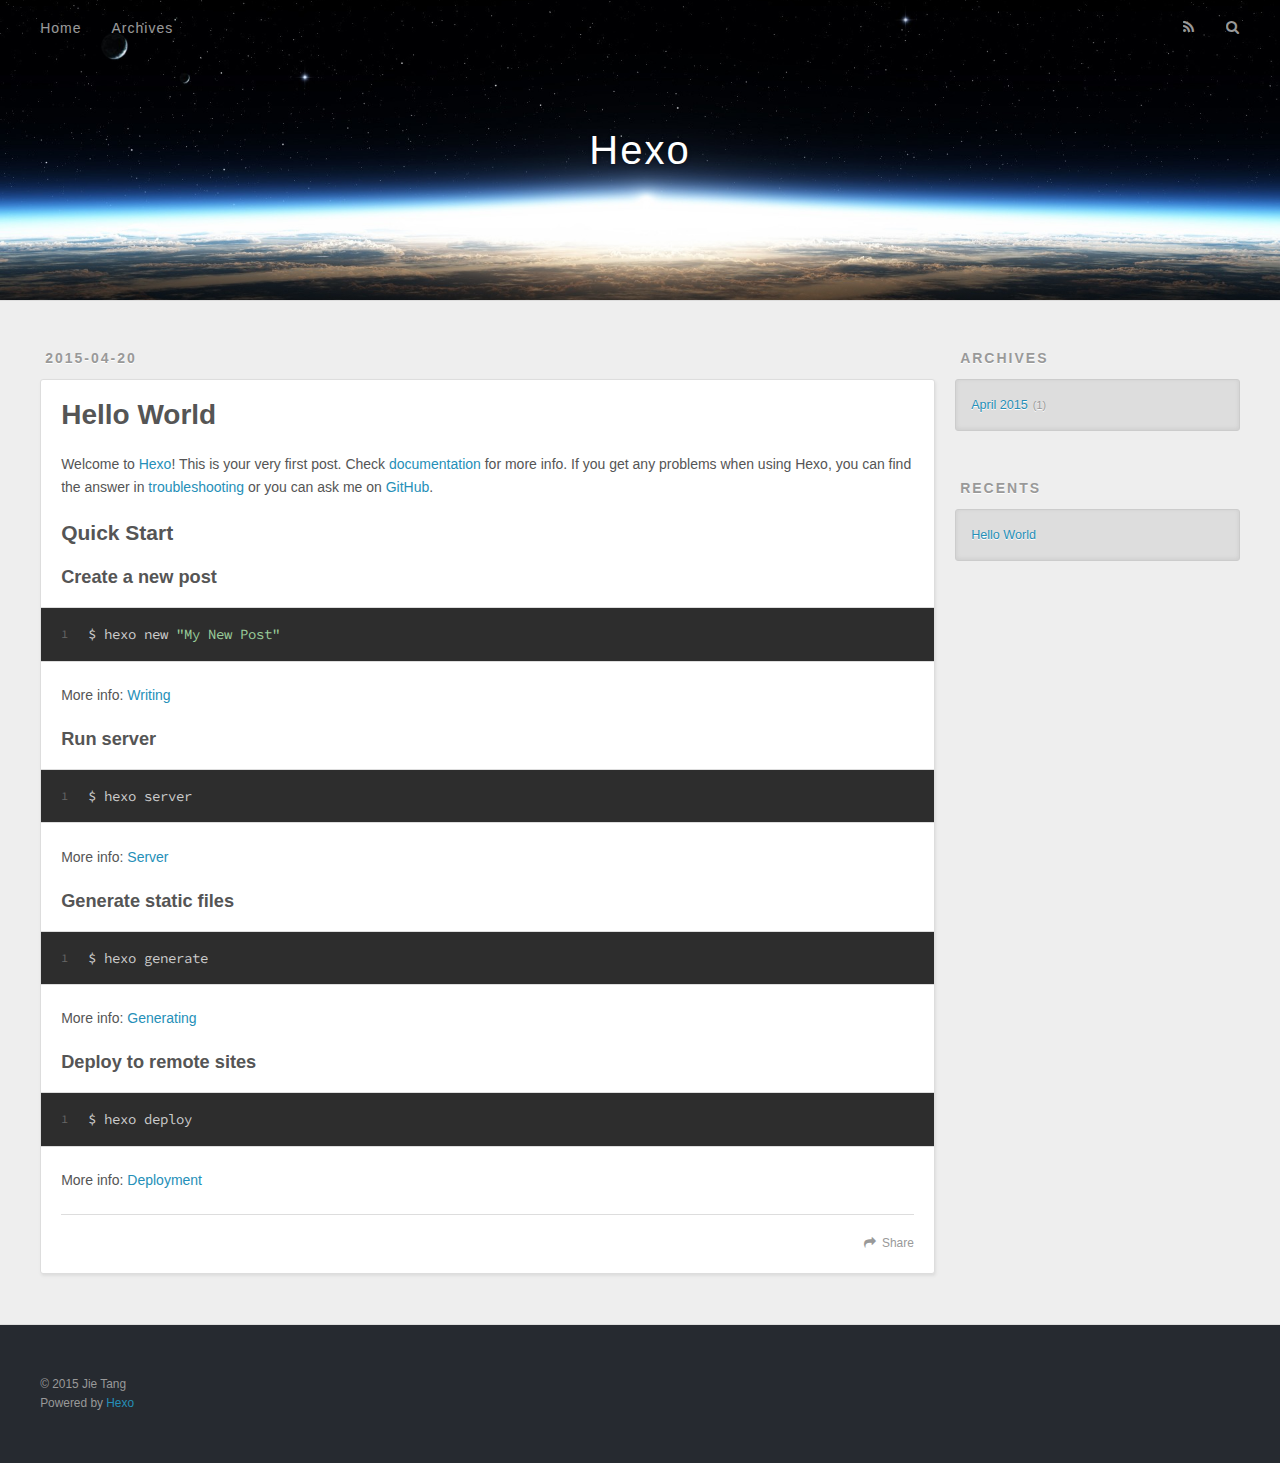
==== index.html @ 2f07a01a "Site updated: 2015-04-21 22:33:11" ====
<!DOCTYPE html>
<html>
<head>
  <meta charset="utf-8">
  
  <title>Hexo</title>
  <meta name="viewport" content="width=device-width, initial-scale=1, maximum-scale=1">
  <meta name="description">
<meta property="og:type" content="website">
<meta property="og:title" content="Hexo">
<meta property="og:url" content="http://jietang.me/index.html">
<meta property="og:site_name" content="Hexo">
<meta property="og:description">
<meta name="twitter:card" content="summary">
<meta name="twitter:title" content="Hexo">
<meta name="twitter:description">
  
    <link rel="alternative" href="/atom.xml" title="Hexo" type="application/atom+xml">
  
  
    <link rel="icon" href="/favicon.png">
  
  <link href="//fonts.googleapis.com/css?family=Source+Code+Pro" rel="stylesheet" type="text/css">
  <link rel="stylesheet" href="/css/style.css" type="text/css">
  

</head>
<body>
  <div id="container">
    <div id="wrap">
      <header id="header">
  <div id="banner"></div>
  <div id="header-outer" class="outer">
    <div id="header-title" class="inner">
      <h1 id="logo-wrap">
        <a href="/" id="logo">Hexo</a>
      </h1>
      
    </div>
    <div id="header-inner" class="inner">
      <nav id="main-nav">
        <a id="main-nav-toggle" class="nav-icon"></a>
        
          <a class="main-nav-link" href="/">Home</a>
        
          <a class="main-nav-link" href="/archives">Archives</a>
        
      </nav>
      <nav id="sub-nav">
        
          <a id="nav-rss-link" class="nav-icon" href="/atom.xml" title="RSS Feed"></a>
        
        <a id="nav-search-btn" class="nav-icon" title="Search"></a>
      </nav>
      <div id="search-form-wrap">
        <form action="//google.com/search" method="get" accept-charset="UTF-8" class="search-form"><input type="search" name="q" results="0" class="search-form-input" placeholder="Search"><button type="submit" class="search-form-submit">&#xF002;</button><input type="hidden" name="q" value="site:http://jietang.me"></form>
      </div>
    </div>
  </div>
</header>
      <div class="outer">
        <section id="main">
  
    <article id="post-hello-world" class="article article-type-post" itemscope itemprop="blogPost">
  <div class="article-meta">
    <a href="/2015/04/20/hello-world/" class="article-date">
  <time datetime="2015-04-20T21:46:20.000Z" itemprop="datePublished">2015-04-20</time>
</a>
    
  </div>
  <div class="article-inner">
    
    
      <header class="article-header">
        
  
    <h1 itemprop="name">
      <a class="article-title" href="/2015/04/20/hello-world/">Hello World</a>
    </h1>
  

      </header>
    
    <div class="article-entry" itemprop="articleBody">
      
        <p>Welcome to <a href="http://hexo.io/" target="_blank" rel="external">Hexo</a>! This is your very first post. Check <a href="http://hexo.io/docs/" target="_blank" rel="external">documentation</a> for more info. If you get any problems when using Hexo, you can find the answer in <a href="http://hexo.io/docs/troubleshooting.html" target="_blank" rel="external">troubleshooting</a> or you can ask me on <a href="https://github.com/hexojs/hexo/issues" target="_blank" rel="external">GitHub</a>.</p>
<h2 id="Quick_Start">Quick Start</h2><h3 id="Create_a_new_post">Create a new post</h3><figure class="highlight bash"><table><tr><td class="gutter"><pre><span class="line">1</span><br></pre></td><td class="code"><pre><span class="line">$ hexo new <span class="string">"My New Post"</span></span><br></pre></td></tr></table></figure>
<p>More info: <a href="http://hexo.io/docs/writing.html" target="_blank" rel="external">Writing</a></p>
<h3 id="Run_server">Run server</h3><figure class="highlight bash"><table><tr><td class="gutter"><pre><span class="line">1</span><br></pre></td><td class="code"><pre><span class="line">$ hexo server</span><br></pre></td></tr></table></figure>
<p>More info: <a href="http://hexo.io/docs/server.html" target="_blank" rel="external">Server</a></p>
<h3 id="Generate_static_files">Generate static files</h3><figure class="highlight bash"><table><tr><td class="gutter"><pre><span class="line">1</span><br></pre></td><td class="code"><pre><span class="line">$ hexo generate</span><br></pre></td></tr></table></figure>
<p>More info: <a href="http://hexo.io/docs/generating.html" target="_blank" rel="external">Generating</a></p>
<h3 id="Deploy_to_remote_sites">Deploy to remote sites</h3><figure class="highlight bash"><table><tr><td class="gutter"><pre><span class="line">1</span><br></pre></td><td class="code"><pre><span class="line">$ hexo deploy</span><br></pre></td></tr></table></figure>
<p>More info: <a href="http://hexo.io/docs/deployment.html" target="_blank" rel="external">Deployment</a></p>

      
    </div>
    <footer class="article-footer">
      <a data-url="http://jietang.me/2015/04/20/hello-world/" data-id="ci8s4evqt000093lxl97kfp1v" class="article-share-link">Share</a>
      
      
    </footer>
  </div>
  
</article>


  
  
</section>
        
          <aside id="sidebar">
  
    
  
    
  
    
  
    
  <div class="widget-wrap">
    <h3 class="widget-title">Archives</h3>
    <div class="widget">
      <ul class="archive-list"><li class="archive-list-item"><a class="archive-list-link" href="/archives/2015/04/">April 2015</a><span class="archive-list-count">1</span></li></ul>
    </div>
  </div>

  
    
  <div class="widget-wrap">
    <h3 class="widget-title">Recents</h3>
    <div class="widget">
      <ul>
        
          <li>
            <a href="/2015/04/20/hello-world/">Hello World</a>
          </li>
        
      </ul>
    </div>
  </div>

  
</aside>
        
      </div>
      <footer id="footer">
  
  <div class="outer">
    <div id="footer-info" class="inner">
      &copy; 2015 Jie Tang<br>
      Powered by <a href="http://hexo.io/" target="_blank">Hexo</a>
    </div>
  </div>
</footer>
    </div>
    <nav id="mobile-nav">
  
    <a href="/" class="mobile-nav-link">Home</a>
  
    <a href="/archives" class="mobile-nav-link">Archives</a>
  
</nav>
    

<script src="//ajax.googleapis.com/ajax/libs/jquery/2.0.3/jquery.min.js"></script>


  <link rel="stylesheet" href="/fancybox/jquery.fancybox.css" type="text/css">
  <script src="/fancybox/jquery.fancybox.pack.js" type="text/javascript"></script>


<script src="/js/script.js" type="text/javascript"></script>

  </div>
</body>
</html>
---- css/style.css ----
body {
  width: 100%;
}
body:before,
body:after {
  content: "";
  display: table;
}
body:after {
  clear: both;
}
html,
body,
div,
span,
applet,
object,
iframe,
h1,
h2,
h3,
h4,
h5,
h6,
p,
blockquote,
pre,
a,
abbr,
acronym,
address,
big,
cite,
code,
del,
dfn,
em,
img,
ins,
kbd,
q,
s,
samp,
small,
strike,
strong,
sub,
sup,
tt,
var,
dl,
dt,
dd,
ol,
ul,
li,
fieldset,
form,
label,
legend,
table,
caption,
tbody,
tfoot,
thead,
tr,
th,
td {
  margin: 0;
  padding: 0;
  border: 0;
  outline: 0;
  font-weight: inherit;
  font-style: inherit;
  font-family: inherit;
  font-size: 100%;
  vertical-align: baseline;
}
body {
  line-height: 1;
  color: #000;
  background: #fff;
}
ol,
ul {
  list-style: none;
}
table {
  border-collapse: separate;
  border-spacing: 0;
  vertical-align: middle;
}
caption,
th,
td {
  text-align: left;
  font-weight: normal;
  vertical-align: middle;
}
a img {
  border: none;
}
input,
button {
  margin: 0;
  padding: 0;
}
input::-moz-focus-inner,
button::-moz-focus-inner {
  border: 0;
  padding: 0;
}
@font-face {
  font-family: FontAwesome;
  font-style: normal;
  font-weight: normal;
  src: url("fonts/fontawesome-webfont.eot?v=#4.0.3");
  src: url("fonts/fontawesome-webfont.eot?#iefix&v=#4.0.3") format("embedded-opentype"), url("fonts/fontawesome-webfont.woff?v=#4.0.3") format("woff"), url("fonts/fontawesome-webfont.ttf?v=#4.0.3") format("truetype"), url("fonts/fontawesome-webfont.svg#fontawesomeregular?v=#4.0.3") format("svg");
}
html,
body,
#container {
  height: 100%;
}
body {
  background: #eee;
  font: 14px "Helvetica Neue", Helvetica, Arial, sans-serif;
  -webkit-text-size-adjust: 100%;
}
.outer {
  max-width: 1220px;
  margin: 0 auto;
  padding: 0 20px;
}
.outer:before,
.outer:after {
  content: "";
  display: table;
}
.outer:after {
  clear: both;
}
.inner {
  display: inline;
  float: left;
  width: 98.3333333333333%;
  margin: 0 0.8333333333333%;
}
.left,
.alignleft {
  float: left;
}
.right,
.alignright {
  float: right;
}
.clear {
  clear: both;
}
#container {
  position: relative;
}
.mobile-nav-on {
  overflow: hidden;
}
#wrap {
  height: 100%;
  width: 100%;
  position: absolute;
  top: 0;
  left: 0;
  -webkit-transition: 0.2s ease-out;
  -moz-transition: 0.2s ease-out;
  -ms-transition: 0.2s ease-out;
  transition: 0.2s ease-out;
  z-index: 1;
  background: #eee;
}
.mobile-nav-on #wrap {
  left: 280px;
}
@media screen and (min-width: 768px) {
  #main {
    display: inline;
    float: left;
    width: 73.3333333333333%;
    margin: 0 0.8333333333333%;
  }
}
.article-date,
.article-category-link,
.archive-year,
.widget-title {
  text-decoration: none;
  text-transform: uppercase;
  letter-spacing: 2px;
  color: #999;
  margin-bottom: 1em;
  margin-left: 5px;
  line-height: 1em;
  text-shadow: 0 1px #fff;
  font-weight: bold;
}
.article-inner,
.archive-article-inner {
  background: #fff;
  -webkit-box-shadow: 1px 2px 3px #ddd;
  box-shadow: 1px 2px 3px #ddd;
  border: 1px solid #ddd;
  -webkit-border-radius: 3px;
  border-radius: 3px;
}
.article-entry h1,
.widget h1 {
  font-size: 2em;
}
.article-entry h2,
.widget h2 {
  font-size: 1.5em;
}
.article-entry h3,
.widget h3 {
  font-size: 1.3em;
}
.article-entry h4,
.widget h4 {
  font-size: 1.2em;
}
.article-entry h5,
.widget h5 {
  font-size: 1em;
}
.article-entry h6,
.widget h6 {
  font-size: 1em;
  color: #999;
}
.article-entry hr,
.widget hr {
  border: 1px dashed #ddd;
}
.article-entry strong,
.widget strong {
  font-weight: bold;
}
.article-entry em,
.widget em,
.article-entry cite,
.widget cite {
  font-style: italic;
}
.article-entry sup,
.widget sup,
.article-entry sub,
.widget sub {
  font-size: 0.75em;
  line-height: 0;
  position: relative;
  vertical-align: baseline;
}
.article-entry sup,
.widget sup {
  top: -0.5em;
}
.article-entry sub,
.widget sub {
  bottom: -0.2em;
}
.article-entry small,
.widget small {
  font-size: 0.85em;
}
.article-entry acronym,
.widget acronym,
.article-entry abbr,
.widget abbr {
  border-bottom: 1px dotted;
}
.article-entry ul,
.widget ul,
.article-entry ol,
.widget ol,
.article-entry dl,
.widget dl {
  margin: 0 20px;
  line-height: 1.6em;
}
.article-entry ul ul,
.widget ul ul,
.article-entry ol ul,
.widget ol ul,
.article-entry ul ol,
.widget ul ol,
.article-entry ol ol,
.widget ol ol {
  margin-top: 0;
  margin-bottom: 0;
}
.article-entry ul,
.widget ul {
  list-style: disc;
}
.article-entry ol,
.widget ol {
  list-style: decimal;
}
.article-entry dt,
.widget dt {
  font-weight: bold;
}
#header {
  height: 300px;
  position: relative;
  border-bottom: 1px solid #ddd;
}
#header:before,
#header:after {
  content: "";
  position: absolute;
  left: 0;
  right: 0;
  height: 40px;
}
#header:before {
  top: 0;
  background: -webkit-linear-gradient(rgba(0,0,0,0.2), transparent);
  background: -moz-linear-gradient(rgba(0,0,0,0.2), transparent);
  background: -ms-linear-gradient(rgba(0,0,0,0.2), transparent);
  background: linear-gradient(rgba(0,0,0,0.2), transparent);
}
#header:after {
  bottom: 0;
  background: -webkit-linear-gradient(transparent, rgba(0,0,0,0.2));
  background: -moz-linear-gradient(transparent, rgba(0,0,0,0.2));
  background: -ms-linear-gradient(transparent, rgba(0,0,0,0.2));
  background: linear-gradient(transparent, rgba(0,0,0,0.2));
}
#header-outer {
  height: 100%;
  position: relative;
}
#header-inner {
  position: relative;
  overflow: hidden;
}
#banner {
  position: absolute;
  top: 0;
  left: 0;
  width: 100%;
  height: 100%;
  background: url("images/banner.jpg") center #000;
  -webkit-background-size: cover;
  -moz-background-size: cover;
  background-size: cover;
  z-index: -1;
}
#header-title {
  text-align: center;
  height: 40px;
  position: absolute;
  top: 50%;
  left: 0;
  margin-top: -20px;
}
#logo,
#subtitle {
  text-decoration: none;
  color: #fff;
  font-weight: 300;
  text-shadow: 0 1px 4px rgba(0,0,0,0.3);
}
#logo {
  font-size: 40px;
  line-height: 40px;
  letter-spacing: 2px;
}
#subtitle {
  font-size: 16px;
  line-height: 16px;
  letter-spacing: 1px;
}
#subtitle-wrap {
  margin-top: 16px;
}
#main-nav {
  float: left;
  margin-left: -15px;
}
.nav-icon,
.main-nav-link {
  float: left;
  color: #fff;
  opacity: 0.6;
  text-decoration: none;
  text-shadow: 0 1px rgba(0,0,0,0.2);
  -webkit-transition: opacity 0.2s;
  -moz-transition: opacity 0.2s;
  -ms-transition: opacity 0.2s;
  transition: opacity 0.2s;
  display: block;
  padding: 20px 15px;
}
.nav-icon:hover,
.main-nav-link:hover {
  opacity: 1;
}
.nav-icon {
  font-family: FontAwesome;
  text-align: center;
  font-size: 14px;
  width: 14px;
  height: 14px;
  padding: 20px 15px;
  position: relative;
  cursor: pointer;
}
.main-nav-link {
  font-weight: 300;
  letter-spacing: 1px;
}
@media screen and (max-width: 479px) {
  .main-nav-link {
    display: none;
  }
}
#main-nav-toggle {
  display: none;
}
#main-nav-toggle:before {
  content: "\f0c9";
}
@media screen and (max-width: 479px) {
  #main-nav-toggle {
    display: block;
  }
}
#sub-nav {
  float: right;
  margin-right: -15px;
}
#nav-rss-link:before {
  content: "\f09e";
}
#nav-search-btn:before {
  content: "\f002";
}
#search-form-wrap {
  position: absolute;
  top: 15px;
  width: 150px;
  height: 30px;
  right: -150px;
  opacity: 0;
  -webkit-transition: 0.2s ease-out;
  -moz-transition: 0.2s ease-out;
  -ms-transition: 0.2s ease-out;
  transition: 0.2s ease-out;
}
#search-form-wrap.on {
  opacity: 1;
  right: 0;
}
@media screen and (max-width: 479px) {
  #search-form-wrap {
    width: 100%;
    right: -100%;
  }
}
.search-form {
  position: absolute;
  top: 0;
  left: 0;
  right: 0;
  background: #fff;
  padding: 5px 15px;
  -webkit-border-radius: 15px;
  border-radius: 15px;
  -webkit-box-shadow: 0 0 10px rgba(0,0,0,0.3);
  box-shadow: 0 0 10px rgba(0,0,0,0.3);
}
.search-form-input {
  border: none;
  background: none;
  color: #555;
  width: 100%;
  font: 13px "Helvetica Neue", Helvetica, Arial, sans-serif;
  outline: none;
}
.search-form-input::-webkit-search-results-decoration,
.search-form-input::-webkit-search-cancel-button {
  -webkit-appearance: none;
}
.search-form-submit {
  position: absolute;
  top: 50%;
  right: 10px;
  margin-top: -7px;
  font: 13px FontAwesome;
  border: none;
  background: none;
  color: #bbb;
  cursor: pointer;
}
.search-form-submit:hover,
.search-form-submit:focus {
  color: #777;
}
.article {
  margin: 50px 0;
}
.article-inner {
  overflow: hidden;
}
.article-meta:before,
.article-meta:after {
  content: "";
  display: table;
}
.article-meta:after {
  clear: both;
}
.article-date {
  float: left;
}
.article-category {
  float: left;
  line-height: 1em;
  color: #ccc;
  text-shadow: 0 1px #fff;
  margin-left: 8px;
}
.article-category:before {
  content: "\2022";
}
.article-category-link {
  margin: 0 12px 1em;
}
.article-header {
  padding: 20px 20px 0;
}
.article-title {
  text-decoration: none;
  font-size: 2em;
  font-weight: bold;
  color: #555;
  line-height: 1.1em;
  -webkit-transition: color 0.2s;
  -moz-transition: color 0.2s;
  -ms-transition: color 0.2s;
  transition: color 0.2s;
}
a.article-title:hover {
  color: #258fb8;
}
.article-entry {
  color: #555;
  padding: 0 20px;
}
.article-entry:before,
.article-entry:after {
  content: "";
  display: table;
}
.article-entry:after {
  clear: both;
}
.article-entry p,
.article-entry table {
  line-height: 1.6em;
  margin: 1.6em 0;
}
.article-entry h1,
.article-entry h2,
.article-entry h3,
.article-entry h4,
.article-entry h5,
.article-entry h6 {
  font-weight: bold;
}
.article-entry h1,
.article-entry h2,
.article-entry h3,
.article-entry h4,
.article-entry h5,
.article-entry h6 {
  line-height: 1.1em;
  margin: 1.1em 0;
}
.article-entry a {
  color: #258fb8;
  text-decoration: none;
}
.article-entry a:hover {
  text-decoration: underline;
}
.article-entry ul,
.article-entry ol,
.article-entry dl {
  margin-top: 1.6em;
  margin-bottom: 1.6em;
}
.article-entry img,
.article-entry video {
  max-width: 100%;
  height: auto;
  display: block;
  margin: auto;
}
.article-entry iframe {
  border: none;
}
.article-entry table {
  width: 100%;
  border-collapse: collapse;
  border-spacing: 0;
}
.article-entry th {
  font-weight: bold;
  border-bottom: 3px solid #ddd;
  padding-bottom: 0.5em;
}
.article-entry td {
  border-bottom: 1px solid #ddd;
  padding: 10px 0;
}
.article-entry blockquote {
  font-family: Georgia, "Times New Roman", serif;
  font-size: 1.4em;
  margin: 1.6em 20px;
  text-align: center;
}
.article-entry blockquote footer {
  font-size: 14px;
  margin: 1.6em 0;
  font-family: "Helvetica Neue", Helvetica, Arial, sans-serif;
}
.article-entry blockquote footer cite:before {
  content: "—";
  padding: 0 0.5em;
}
.article-entry .pullquote {
  text-align: left;
  width: 45%;
  margin: 0;
}
.article-entry .pullquote.left {
  margin-left: 0.5em;
  margin-right: 1em;
}
.article-entry .pullquote.right {
  margin-right: 0.5em;
  margin-left: 1em;
}
.article-entry .caption {
  color: #999;
  display: block;
  font-size: 0.9em;
  margin-top: 0.5em;
  position: relative;
  text-align: center;
}
.article-entry .video-container {
  position: relative;
  padding-top: 56.25%;
  height: 0;
  overflow: hidden;
}
.article-entry .video-container iframe,
.article-entry .video-container object,
.article-entry .video-container embed {
  position: absolute;
  top: 0;
  left: 0;
  width: 100%;
  height: 100%;
  margin-top: 0;
}
.article-more-link a {
  display: inline-block;
  line-height: 1em;
  padding: 6px 15px;
  -webkit-border-radius: 15px;
  border-radius: 15px;
  background: #eee;
  color: #999;
  text-shadow: 0 1px #fff;
  text-decoration: none;
}
.article-more-link a:hover {
  background: #258fb8;
  color: #fff;
  text-decoration: none;
  text-shadow: 0 1px #1e7293;
}
.article-footer {
  font-size: 0.85em;
  line-height: 1.6em;
  border-top: 1px solid #ddd;
  padding-top: 1.6em;
  margin: 0 20px 20px;
}
.article-footer:before,
.article-footer:after {
  content: "";
  display: table;
}
.article-footer:after {
  clear: both;
}
.article-footer a {
  color: #999;
  text-decoration: none;
}
.article-footer a:hover {
  color: #555;
}
.article-tag-list-item {
  float: left;
  margin-right: 10px;
}
.article-tag-list-link:before {
  content: "#";
}
.article-comment-link {
  float: right;
}
.article-comment-link:before {
  content: "\f075";
  font-family: FontAwesome;
  padding-right: 8px;
}
.article-share-link {
  cursor: pointer;
  float: right;
  margin-left: 20px;
}
.article-share-link:before {
  content: "\f064";
  font-family: FontAwesome;
  padding-right: 6px;
}
#article-nav {
  position: relative;
}
#article-nav:before,
#article-nav:after {
  content: "";
  display: table;
}
#article-nav:after {
  clear: both;
}
@media screen and (min-width: 768px) {
  #article-nav {
    margin: 50px 0;
  }
  #article-nav:before {
    width: 8px;
    height: 8px;
    position: absolute;
    top: 50%;
    left: 50%;
    margin-top: -4px;
    margin-left: -4px;
    content: "";
    -webkit-border-radius: 50%;
    border-radius: 50%;
    background: #ddd;
    -webkit-box-shadow: 0 1px 2px #fff;
    box-shadow: 0 1px 2px #fff;
  }
}
.article-nav-link-wrap {
  text-decoration: none;
  text-shadow: 0 1px #fff;
  color: #999;
  -webkit-box-sizing: border-box;
  -moz-box-sizing: border-box;
  box-sizing: border-box;
  margin-top: 50px;
  text-align: center;
  display: block;
}
.article-nav-link-wrap:hover {
  color: #555;
}
@media screen and (min-width: 768px) {
  .article-nav-link-wrap {
    width: 50%;
    margin-top: 0;
  }
}
@media screen and (min-width: 768px) {
  #article-nav-newer {
    float: left;
    text-align: right;
    padding-right: 20px;
  }
}
@media screen and (min-width: 768px) {
  #article-nav-older {
    float: right;
    text-align: left;
    padding-left: 20px;
  }
}
.article-nav-caption {
  text-transform: uppercase;
  letter-spacing: 2px;
  color: #ddd;
  line-height: 1em;
  font-weight: bold;
}
#article-nav-newer .article-nav-caption {
  margin-right: -2px;
}
.article-nav-title {
  font-size: 0.85em;
  line-height: 1.6em;
  margin-top: 0.5em;
}
.article-share-box {
  position: absolute;
  display: none;
  background: #fff;
  -webkit-box-shadow: 1px 2px 10px rgba(0,0,0,0.2);
  box-shadow: 1px 2px 10px rgba(0,0,0,0.2);
  -webkit-border-radius: 3px;
  border-radius: 3px;
  margin-left: -145px;
  overflow: hidden;
  z-index: 1;
}
.article-share-box.on {
  display: block;
}
.article-share-input {
  width: 100%;
  background: none;
  -webkit-box-sizing: border-box;
  -moz-box-sizing: border-box;
  box-sizing: border-box;
  font: 14px "Helvetica Neue", Helvetica, Arial, sans-serif;
  padding: 0 15px;
  color: #555;
  outline: none;
  border: 1px solid #ddd;
  -webkit-border-radius: 3px 3px 0 0;
  border-radius: 3px 3px 0 0;
  height: 36px;
  line-height: 36px;
}
.article-share-links {
  background: #eee;
}
.article-share-links:before,
.article-share-links:after {
  content: "";
  display: table;
}
.article-share-links:after {
  clear: both;
}
.article-share-twitter,
.article-share-facebook,
.article-share-pinterest,
.article-share-google {
  width: 50px;
  height: 36px;
  display: block;
  float: left;
  position: relative;
  color: #999;
  text-shadow: 0 1px #fff;
}
.article-share-twitter:before,
.article-share-facebook:before,
.article-share-pinterest:before,
.article-share-google:before {
  font-size: 20px;
  font-family: FontAwesome;
  width: 20px;
  height: 20px;
  position: absolute;
  top: 50%;
  left: 50%;
  margin-top: -10px;
  margin-left: -10px;
  text-align: center;
}
.article-share-twitter:hover,
.article-share-facebook:hover,
.article-share-pinterest:hover,
.article-share-google:hover {
  color: #fff;
}
.article-share-twitter:before {
  content: "\f099";
}
.article-share-twitter:hover {
  background: #00aced;
  text-shadow: 0 1px #008abe;
}
.article-share-facebook:before {
  content: "\f09a";
}
.article-share-facebook:hover {
  background: #3b5998;
  text-shadow: 0 1px #2f477a;
}
.article-share-pinterest:before {
  content: "\f0d2";
}
.article-share-pinterest:hover {
  background: #cb2027;
  text-shadow: 0 1px #a21a1f;
}
.article-share-google:before {
  content: "\f0d5";
}
.article-share-google:hover {
  background: #dd4b39;
  text-shadow: 0 1px #be3221;
}
.article-gallery {
  background: #000;
  position: relative;
}
.article-gallery-photos {
  position: relative;
  overflow: hidden;
}
.article-gallery-img {
  display: none;
  max-width: 100%;
}
.article-gallery-img:first-child {
  display: block;
}
.article-gallery-img.loaded {
  position: absolute;
  display: block;
}
.article-gallery-img img {
  display: block;
  max-width: 100%;
  margin: 0 auto;
}
#comments {
  background: #fff;
  -webkit-box-shadow: 1px 2px 3px #ddd;
  box-shadow: 1px 2px 3px #ddd;
  padding: 20px;
  border: 1px solid #ddd;
  -webkit-border-radius: 3px;
  border-radius: 3px;
  margin: 50px 0;
}
#comments a {
  color: #258fb8;
}
.archives-wrap {
  margin: 50px 0;
}
.archives:before,
.archives:after {
  content: "";
  display: table;
}
.archives:after {
  clear: both;
}
.archive-year-wrap {
  margin-bottom: 1em;
}
.archives {
  -webkit-column-gap: 10px;
  -moz-column-gap: 10px;
  column-gap: 10px;
}
@media screen and (min-width: 480px) and (max-width: 767px) {
  .archives {
    -webkit-column-count: 2;
    -moz-column-count: 2;
    column-count: 2;
  }
}
@media screen and (min-width: 768px) {
  .archives {
    -webkit-column-count: 3;
    -moz-column-count: 3;
    column-count: 3;
  }
}
.archive-article {
  -webkit-column-break-inside: avoid;
  page-break-inside: avoid;
  overflow: hidden;
  break-inside: avoid-column;
}
.archive-article-inner {
  padding: 10px;
  margin-bottom: 15px;
}
.archive-article-title {
  text-decoration: none;
  font-weight: bold;
  color: #555;
  -webkit-transition: color 0.2s;
  -moz-transition: color 0.2s;
  -ms-transition: color 0.2s;
  transition: color 0.2s;
  line-height: 1.6em;
}
.archive-article-title:hover {
  color: #258fb8;
}
.archive-article-footer {
  margin-top: 1em;
}
.archive-article-date {
  color: #999;
  text-decoration: none;
  font-size: 0.85em;
  line-height: 1em;
  margin-bottom: 0.5em;
  display: block;
}
#page-nav {
  margin: 50px auto;
  background: #fff;
  -webkit-box-shadow: 1px 2px 3px #ddd;
  box-shadow: 1px 2px 3px #ddd;
  border: 1px solid #ddd;
  -webkit-border-radius: 3px;
  border-radius: 3px;
  text-align: center;
  color: #999;
  overflow: hidden;
}
#page-nav:before,
#page-nav:after {
  content: "";
  display: table;
}
#page-nav:after {
  clear: both;
}
#page-nav a,
#page-nav span {
  padding: 10px 20px;
  line-height: 1;
  height: 2ex;
}
#page-nav a {
  color: #999;
  text-decoration: none;
}
#page-nav a:hover {
  background: #999;
  color: #fff;
}
#page-nav .prev {
  float: left;
}
#page-nav .next {
  float: right;
}
#page-nav .page-number {
  display: inline-block;
}
@media screen and (max-width: 479px) {
  #page-nav .page-number {
    display: none;
  }
}
#page-nav .current {
  color: #555;
  font-weight: bold;
}
#page-nav .space {
  color: #ddd;
}
#footer {
  background: #262a30;
  padding: 50px 0;
  border-top: 1px solid #ddd;
  color: #999;
}
#footer a {
  color: #258fb8;
  text-decoration: none;
}
#footer a:hover {
  text-decoration: underline;
}
#footer-info {
  line-height: 1.6em;
  font-size: 0.85em;
}
.article-entry pre,
.article-entry .highlight {
  background: #2d2d2d;
  margin: 0 -20px;
  padding: 15px 20px;
  border-style: solid;
  border-color: #ddd;
  border-width: 1px 0;
  overflow: auto;
  color: #ccc;
  line-height: 22.400000000000002px;
}
.article-entry .highlight .gutter pre,
.article-entry .gist .gist-file .gist-data .line-numbers {
  color: #666;
  font-size: 0.85em;
}
.article-entry pre,
.article-entry code {
  font-family: "Source Code Pro", Consolas, Monaco, Menlo, Consolas, monospace;
}
.article-entry code {
  background: #eee;
  text-shadow: 0 1px #fff;
  padding: 0 0.3em;
}
.article-entry pre code {
  background: none;
  text-shadow: none;
  padding: 0;
}
.article-entry .highlight pre {
  border: none;
  margin: 0;
  padding: 0;
}
.article-entry .highlight table {
  margin: 0;
  width: auto;
}
.article-entry .highlight td {
  border: none;
  padding: 0;
}
.article-entry .highlight figcaption {
  font-size: 0.85em;
  color: #999;
  line-height: 1em;
  margin-bottom: 1em;
}
.article-entry .highlight figcaption:before,
.article-entry .highlight figcaption:after {
  content: "";
  display: table;
}
.article-entry .highlight figcaption:after {
  clear: both;
}
.article-entry .highlight figcaption a {
  float: right;
}
.article-entry .highlight .gutter pre {
  text-align: right;
  padding-right: 20px;
}
.article-entry .highlight .line {
  height: 22.400000000000002px;
}
.article-entry .gist {
  margin: 0 -20px;
  border-style: solid;
  border-color: #ddd;
  border-width: 1px 0;
  background: #2d2d2d;
  padding: 15px 20px 15px 0;
}
.article-entry .gist .gist-file {
  border: none;
  font-family: "Source Code Pro", Consolas, Monaco, Menlo, Consolas, monospace;
  margin: 0;
}
.article-entry .gist .gist-file .gist-data {
  background: none;
  border: none;
}
.article-entry .gist .gist-file .gist-data .line-numbers {
  background: none;
  border: none;
  padding: 0 20px 0 0;
}
.article-entry .gist .gist-file .gist-data .line-data {
  padding: 0 !important;
}
.article-entry .gist .gist-file .highlight {
  margin: 0;
  padding: 0;
  border: none;
}
.article-entry .gist .gist-file .gist-meta {
  background: #2d2d2d;
  color: #999;
  font: 0.85em "Helvetica Neue", Helvetica, Arial, sans-serif;
  text-shadow: 0 0;
  padding: 0;
  margin-top: 1em;
  margin-left: 20px;
}
.article-entry .gist .gist-file .gist-meta a {
  color: #258fb8;
  font-weight: normal;
}
.article-entry .gist .gist-file .gist-meta a:hover {
  text-decoration: underline;
}
pre .comment,
pre .title {
  color: #999;
}
pre .variable,
pre .attribute,
pre .tag,
pre .regexp,
pre .ruby .constant,
pre .xml .tag .title,
pre .xml .pi,
pre .xml .doctype,
pre .html .doctype,
pre .css .id,
pre .css .class,
pre .css .pseudo {
  color: #f2777a;
}
pre .number,
pre .preprocessor,
pre .built_in,
pre .literal,
pre .params,
pre .constant {
  color: #f99157;
}
pre .class,
pre .ruby .class .title,
pre .css .rules .attribute {
  color: #9c9;
}
pre .string,
pre .value,
pre .inheritance,
pre .header,
pre .ruby .symbol,
pre .xml .cdata {
  color: #9c9;
}
pre .css .hexcolor {
  color: #6cc;
}
pre .function,
pre .python .decorator,
pre .python .title,
pre .ruby .function .title,
pre .ruby .title .keyword,
pre .perl .sub,
pre .javascript .title,
pre .coffeescript .title {
  color: #69c;
}
pre .keyword,
pre .javascript .function {
  color: #c9c;
}
@media screen and (max-width: 479px) {
  #mobile-nav {
    position: absolute;
    top: 0;
    left: 0;
    width: 280px;
    height: 100%;
    background: #191919;
    border-right: 1px solid #fff;
  }
}
@media screen and (max-width: 479px) {
  .mobile-nav-link {
    display: block;
    color: #999;
    text-decoration: none;
    padding: 15px 20px;
    font-weight: bold;
  }
  .mobile-nav-link:hover {
    color: #fff;
  }
}
@media screen and (min-width: 768px) {
  #sidebar {
    display: inline;
    float: left;
    width: 23.3333333333333%;
    margin: 0 0.8333333333333%;
  }
}
.widget-wrap {
  margin: 50px 0;
}
.widget {
  color: #777;
  text-shadow: 0 1px #fff;
  background: #ddd;
  -webkit-box-shadow: 0 -1px 4px #ccc inset;
  box-shadow: 0 -1px 4px #ccc inset;
  border: 1px solid #ccc;
  padding: 15px;
  -webkit-border-radius: 3px;
  border-radius: 3px;
}
.widget a {
  color: #258fb8;
  text-decoration: none;
}
.widget a:hover {
  text-decoration: underline;
}
.widget ul ul,
.widget ol ul,
.widget dl ul,
.widget ul ol,
.widget ol ol,
.widget dl ol,
.widget ul dl,
.widget ol dl,
.widget dl dl {
  margin-left: 15px;
  list-style: disc;
}
.widget {
  line-height: 1.6em;
  word-wrap: break-word;
  font-size: 0.9em;
}
.widget ul,
.widget ol {
  list-style: none;
  margin: 0;
}
.widget ul ul,
.widget ol ul,
.widget ul ol,
.widget ol ol {
  margin: 0 20px;
}
.widget ul ul,
.widget ol ul {
  list-style: disc;
}
.widget ul ol,
.widget ol ol {
  list-style: decimal;
}
.category-list-count,
.tag-list-count,
.archive-list-count {
  padding-left: 5px;
  color: #999;
  font-size: 0.85em;
}
.category-list-count:before,
.tag-list-count:before,
.archive-list-count:before {
  content: "(";
}
.category-list-count:after,
.tag-list-count:after,
.archive-list-count:after {
  content: ")";
}
.tagcloud a {
  margin-right: 5px;
}
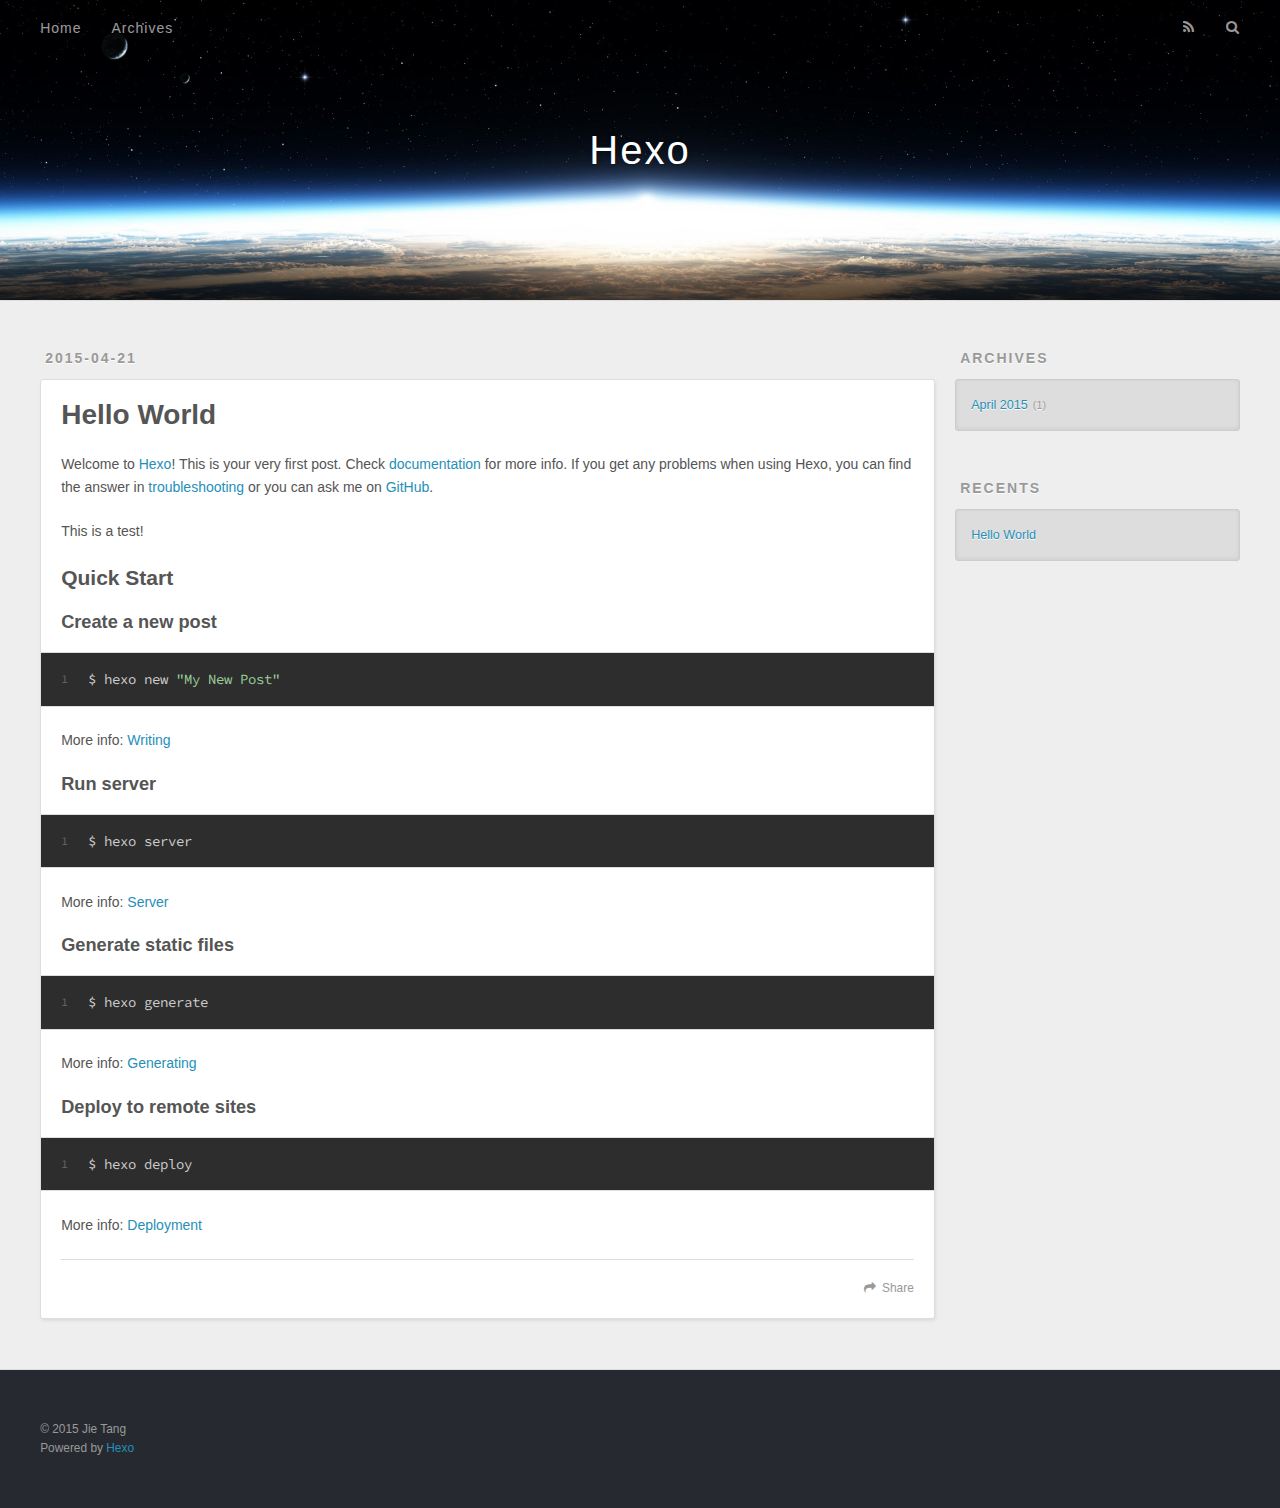
==== commit 4077a586: "Site updated: 2015-04-21 23:26:49" ====
--- a/index.html
+++ b/index.html
@@ -63,8 +63,8 @@
   
     <article id="post-hello-world" class="article article-type-post" itemscope itemprop="blogPost">
   <div class="article-meta">
-    <a href="/2015/04/20/hello-world/" class="article-date">
-  <time datetime="2015-04-20T21:46:20.000Z" itemprop="datePublished">2015-04-20</time>
+    <a href="/2015/04/21/hello-world/" class="article-date">
+  <time datetime="2015-04-22T03:26:31.000Z" itemprop="datePublished">2015-04-21</time>
 </a>
     
   </div>
@@ -75,7 +75,7 @@
         
   
     <h1 itemprop="name">
-      <a class="article-title" href="/2015/04/20/hello-world/">Hello World</a>
+      <a class="article-title" href="/2015/04/21/hello-world/">Hello World</a>
     </h1>
   
 
@@ -84,6 +84,7 @@
     <div class="article-entry" itemprop="articleBody">
       
         <p>Welcome to <a href="http://hexo.io/" target="_blank" rel="external">Hexo</a>! This is your very first post. Check <a href="http://hexo.io/docs/" target="_blank" rel="external">documentation</a> for more info. If you get any problems when using Hexo, you can find the answer in <a href="http://hexo.io/docs/troubleshooting.html" target="_blank" rel="external">troubleshooting</a> or you can ask me on <a href="https://github.com/hexojs/hexo/issues" target="_blank" rel="external">GitHub</a>.</p>
+<p>This is a test!</p>
 <h2 id="Quick_Start">Quick Start</h2><h3 id="Create_a_new_post">Create a new post</h3><figure class="highlight bash"><table><tr><td class="gutter"><pre><span class="line">1</span><br></pre></td><td class="code"><pre><span class="line">$ hexo new <span class="string">"My New Post"</span></span><br></pre></td></tr></table></figure>
 <p>More info: <a href="http://hexo.io/docs/writing.html" target="_blank" rel="external">Writing</a></p>
 <h3 id="Run_server">Run server</h3><figure class="highlight bash"><table><tr><td class="gutter"><pre><span class="line">1</span><br></pre></td><td class="code"><pre><span class="line">$ hexo server</span><br></pre></td></tr></table></figure>
@@ -96,7 +97,7 @@
       
     </div>
     <footer class="article-footer">
-      <a data-url="http://jietang.me/2015/04/20/hello-world/" data-id="ci8s4evqt000093lxl97kfp1v" class="article-share-link">Share</a>
+      <a data-url="http://jietang.me/2015/04/21/hello-world/" data-id="ci8s4evqt000093lxl97kfp1v" class="article-share-link">Share</a>
       
       
     </footer>
@@ -133,7 +134,7 @@
       <ul>
         
           <li>
-            <a href="/2015/04/20/hello-world/">Hello World</a>
+            <a href="/2015/04/21/hello-world/">Hello World</a>
           </li>
         
       </ul>
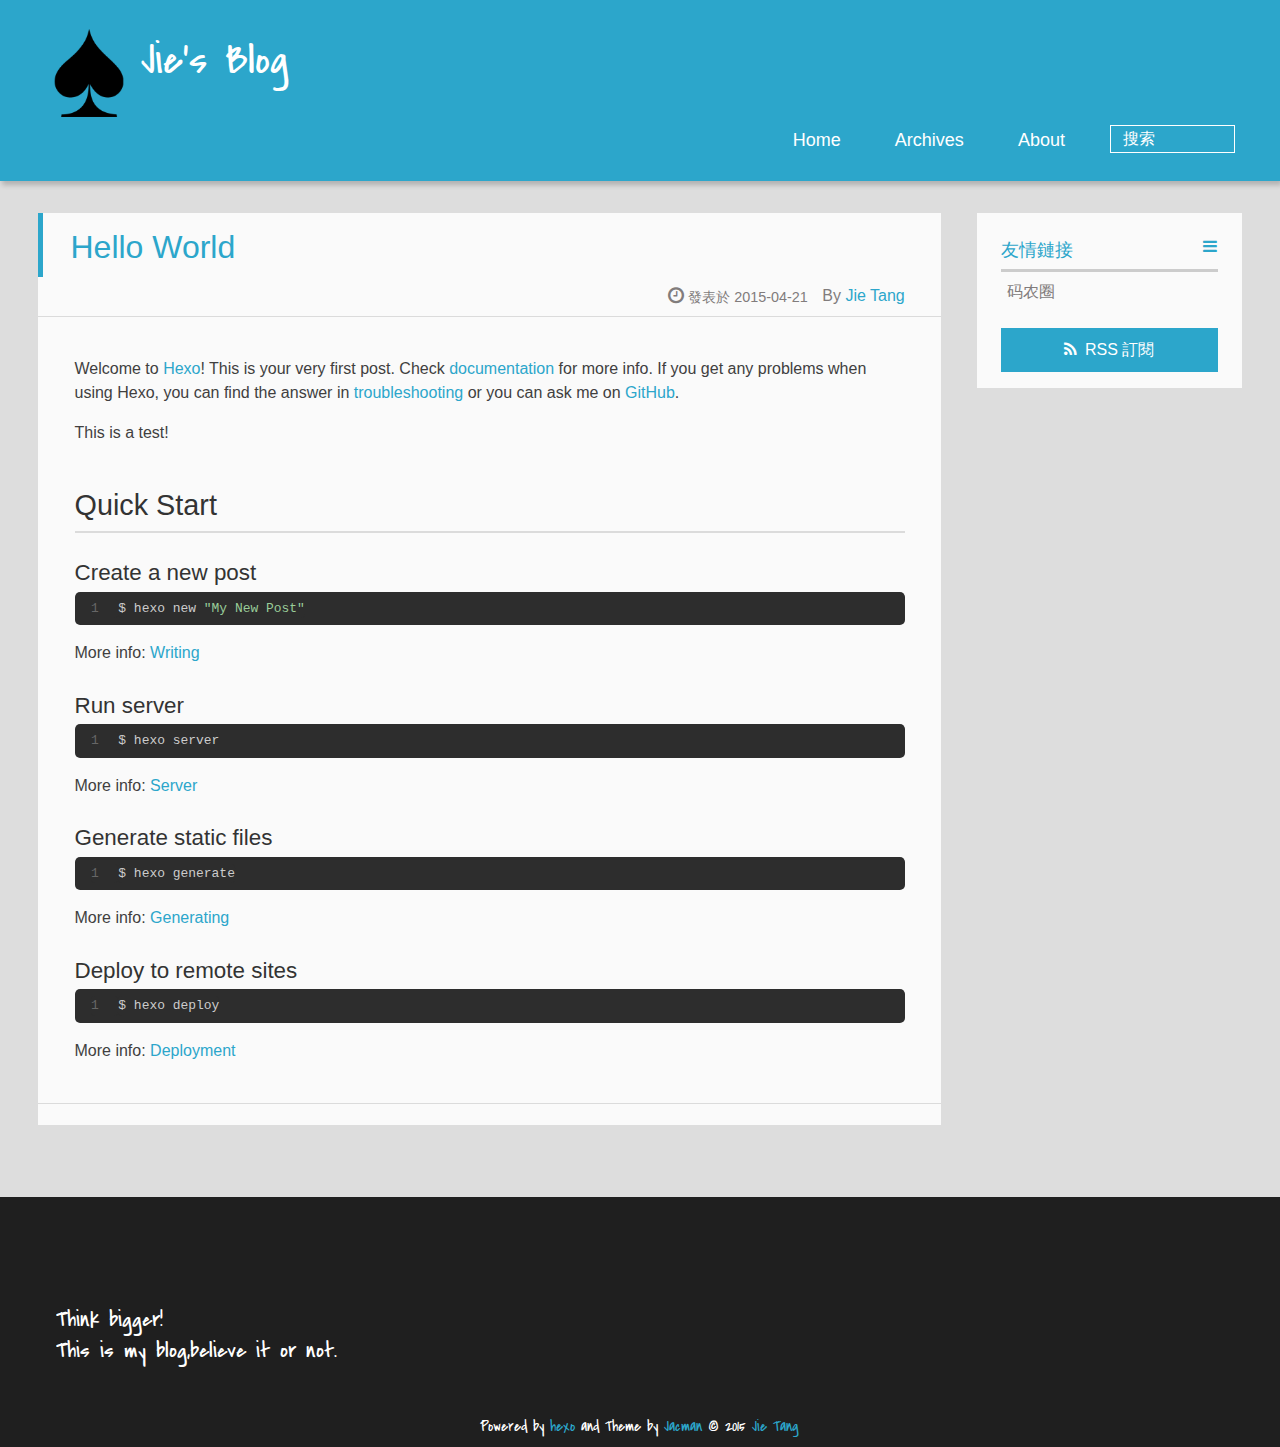
==== commit 6cb6085e: "Site updated: 2015-04-23 22:22:05" ====
--- a/index.html
+++ b/index.html
@@ -1,88 +1,99 @@
-<!DOCTYPE html>
-<html>
+
+ <!DOCTYPE HTML>
+<html >
 <head>
-  <meta charset="utf-8">
-  
-  <title>Hexo</title>
-  <meta name="viewport" content="width=device-width, initial-scale=1, maximum-scale=1">
-  <meta name="description">
+  <meta charset="UTF-8">
+  
+    <title>Jie&#39;s Blog</title>
+    <meta name="viewport" content="width=device-width, initial-scale=1,user-scalable=no">
+    
+    <meta name="author" content="Jie Tang">
+    
+
+    
+    <meta name="description">
 <meta property="og:type" content="website">
-<meta property="og:title" content="Hexo">
+<meta property="og:title" content="Jie's Blog">
 <meta property="og:url" content="http://jietang.me/index.html">
-<meta property="og:site_name" content="Hexo">
+<meta property="og:site_name" content="Jie's Blog">
 <meta property="og:description">
 <meta name="twitter:card" content="summary">
-<meta name="twitter:title" content="Hexo">
+<meta name="twitter:title" content="Jie's Blog">
 <meta name="twitter:description">
-  
-    <link rel="alternative" href="/atom.xml" title="Hexo" type="application/atom+xml">
-  
-  
-    <link rel="icon" href="/favicon.png">
-  
-  <link href="//fonts.googleapis.com/css?family=Source+Code+Pro" rel="stylesheet" type="text/css">
-  <link rel="stylesheet" href="/css/style.css" type="text/css">
-  
-
+
+    
+    <link rel="alternative" href="/atom.xml" title="Jie&#39;s Blog" type="application/atom+xml">
+    
+    
+    <link rel="icon" href="/img/favicon.ico">
+    
+    
+    <link rel="apple-touch-icon" href="/img/jacman.jpg">
+    <link rel="apple-touch-icon-precomposed" href="/img/jacman.jpg">
+    
+    <link rel="stylesheet" href="/css/style.css" type="text/css">
 </head>
-<body>
-  <div id="container">
-    <div id="wrap">
-      <header id="header">
-  <div id="banner"></div>
-  <div id="header-outer" class="outer">
-    <div id="header-title" class="inner">
-      <h1 id="logo-wrap">
-        <a href="/" id="logo">Hexo</a>
-      </h1>
+
+  <body>
+    <header>
       
-    </div>
-    <div id="header-inner" class="inner">
-      <nav id="main-nav">
-        <a id="main-nav-toggle" class="nav-icon"></a>
-        
-          <a class="main-nav-link" href="/">Home</a>
-        
-          <a class="main-nav-link" href="/archives">Archives</a>
-        
-      </nav>
-      <nav id="sub-nav">
-        
-          <a id="nav-rss-link" class="nav-icon" href="/atom.xml" title="RSS Feed"></a>
-        
-        <a id="nav-search-btn" class="nav-icon" title="Search"></a>
-      </nav>
-      <div id="search-form-wrap">
-        <form action="//google.com/search" method="get" accept-charset="UTF-8" class="search-form"><input type="search" name="q" results="0" class="search-form-input" placeholder="Search"><button type="submit" class="search-form-submit">&#xF002;</button><input type="hidden" name="q" value="site:http://jietang.me"></form>
-      </div>
-    </div>
-  </div>
+<div>
+		
+			<div id="imglogo">
+				<a href="/"><img src="/img/logo.png" alt="Jie&#39;s Blog" title="Jie&#39;s Blog"/></a>
+			</div>
+			
+			<div id="textlogo">
+				<h1 class="site-name"><a href="/" title="Jie&#39;s Blog">Jie&#39;s Blog</a></h1>
+				<h2 class="blog-motto"></h2>
+			</div>
+			<div class="navbar"><a class="navbutton navmobile" href="#" title="菜單">
+			</a></div>
+			<nav class="animated">
+				<ul>
+					<ul>
+					 
+						<li><a href="/">Home</a></li>
+					
+						<li><a href="/archives">Archives</a></li>
+					
+						<li><a href="/about">About</a></li>
+					
+					<li>
+ 					
+					<form class="search" action="//google.com/search" method="get" accept-charset="utf-8">
+						<label>Search</label>
+						<input type="search" id="search" name="q" autocomplete="off" maxlength="20" placeholder="搜索" />
+						<input type="hidden" name="q" value="site:jietang.me">
+					</form>
+					
+					</li>
+				</ul>
+			</nav>			
+</div>
+    </header>
+    <div id="container">
+      <div id="main">
+
+   
+    
+    <article class="post-expand post" itemprop="articleBody"> 
+        <header class="article-info clearfix">
+  <h1 itemprop="name">
+    
+      <a href="/2015/04/21/hello-world/" title="Hello World" itemprop="url">Hello World</a>
+  </h1>
+  <p class="article-author">By
+       
+		<a href="/about" title="Jie Tang" target="_blank" itemprop="author">Jie Tang</a>
+		
+  <p class="article-time">
+    <time datetime="2015-04-22T03:26:31.000Z" itemprop="datePublished"> 發表於 2015-04-21</time>
+    
+  </p>
 </header>
-      <div class="outer">
-        <section id="main">
-  
-    <article id="post-hello-world" class="article article-type-post" itemscope itemprop="blogPost">
-  <div class="article-meta">
-    <a href="/2015/04/21/hello-world/" class="article-date">
-  <time datetime="2015-04-22T03:26:31.000Z" itemprop="datePublished">2015-04-21</time>
-</a>
-    
-  </div>
-  <div class="article-inner">
-    
-    
-      <header class="article-header">
-        
-  
-    <h1 itemprop="name">
-      <a class="article-title" href="/2015/04/21/hello-world/">Hello World</a>
-    </h1>
-  
-
-      </header>
-    
-    <div class="article-entry" itemprop="articleBody">
-      
+    <div class="article-content">
+        
         <p>Welcome to <a href="http://hexo.io/" target="_blank" rel="external">Hexo</a>! This is your very first post. Check <a href="http://hexo.io/docs/" target="_blank" rel="external">documentation</a> for more info. If you get any problems when using Hexo, you can find the answer in <a href="http://hexo.io/docs/troubleshooting.html" target="_blank" rel="external">troubleshooting</a> or you can ask me on <a href="https://github.com/hexojs/hexo/issues" target="_blank" rel="external">GitHub</a>.</p>
 <p>This is a test!</p>
 <h2 id="Quick_Start">Quick Start</h2><h3 id="Create_a_new_post">Create a new post</h3><figure class="highlight bash"><table><tr><td class="gutter"><pre><span class="line">1</span><br></pre></td><td class="code"><pre><span class="line">$ hexo new <span class="string">"My New Post"</span></span><br></pre></td></tr></table></figure>
@@ -94,85 +105,209 @@
 <h3 id="Deploy_to_remote_sites">Deploy to remote sites</h3><figure class="highlight bash"><table><tr><td class="gutter"><pre><span class="line">1</span><br></pre></td><td class="code"><pre><span class="line">$ hexo deploy</span><br></pre></td></tr></table></figure>
 <p>More info: <a href="http://hexo.io/docs/deployment.html" target="_blank" rel="external">Deployment</a></p>
 
-      
+        
+        
+        <p class="article-more-link">
+          
+       </p>
     </div>
-    <footer class="article-footer">
-      <a data-url="http://jietang.me/2015/04/21/hello-world/" data-id="ci8s4evqt000093lxl97kfp1v" class="article-share-link">Share</a>
-      
-      
-    </footer>
-  </div>
-  
-</article>
-
-
-  
-  
-</section>
-        
-          <aside id="sidebar">
-  
-    
-  
-    
-  
-    
-  
-    
-  <div class="widget-wrap">
-    <h3 class="widget-title">Archives</h3>
-    <div class="widget">
-      <ul class="archive-list"><li class="archive-list-item"><a class="archive-list-link" href="/archives/2015/04/">April 2015</a><span class="archive-list-count">1</span></li></ul>
+    <footer class="article-footer clearfix">
+<div class="article-catetags">
+
+
+</div>
+
+
+
+
+<div class="comments-count">
+	
+</div>
+
+</footer>
+
+
+    </article>
+
+
+
+
+
+
+
+</div>
+      <div class="openaside"><a class="navbutton" href="#" title="顯示側邊欄"></a></div>
+
+<div id="asidepart">
+<div class="closeaside"><a class="closebutton" href="#" title="隱藏側邊欄"></a></div>
+<aside class="clearfix">
+
+  
+
+  
+
+  <div class="linkslist">
+  <p class="asidetitle">友情鏈接</p>
+    <ul>
+        
+          <li>
+            
+            	<a href="https://coderq.com" target="_blank" title="一个面向程序员交流分享的新一代社区">码农圈</a>
+            
+          </li>
+        
+    </ul>
+</div>
+
+  
+
+
+  <div class="rsspart">
+	<a href="/atom.xml" target="_blank" title="rss">RSS 訂閱</a>
+</div>
+
+</aside>
+</div>
     </div>
-  </div>
-
-  
-    
-  <div class="widget-wrap">
-    <h3 class="widget-title">Recents</h3>
-    <div class="widget">
-      <ul>
-        
-          <li>
-            <a href="/2015/04/21/hello-world/">Hello World</a>
-          </li>
-        
-      </ul>
-    </div>
-  </div>
-
-  
-</aside>
-        
-      </div>
-      <footer id="footer">
-  
-  <div class="outer">
-    <div id="footer-info" class="inner">
-      &copy; 2015 Jie Tang<br>
-      Powered by <a href="http://hexo.io/" target="_blank">Hexo</a>
-    </div>
-  </div>
+    <footer><div id="footer" >
+	
+	
+	<section class="info">
+		<p> Think bigger! <br/>
+			This is my blog,believe it or not.</p>
+	</section>
+	 
+	<div class="social-font" class="clearfix">
+		
+		
+		
+		
+		
+		
+		
+		
+		
+		
+	</div>
+			
+		
+
+		<p class="copyright">
+		Powered by <a href="http://hexo.io" target="_blank" title="hexo">hexo</a> and Theme by <a href="https://github.com/wuchong/jacman" target="_blank" title="Jacman">Jacman</a> © 2015 
+		
+		<a href="/about" target="_blank" title="Jie Tang">Jie Tang</a>
+		
+		
+		</p>
+</div>
 </footer>
-    </div>
-    <nav id="mobile-nav">
-  
-    <a href="/" class="mobile-nav-link">Home</a>
-  
-    <a href="/archives" class="mobile-nav-link">Archives</a>
-  
-</nav>
-    
-
-<script src="//ajax.googleapis.com/ajax/libs/jquery/2.0.3/jquery.min.js"></script>
-
-
-  <link rel="stylesheet" href="/fancybox/jquery.fancybox.css" type="text/css">
-  <script src="/fancybox/jquery.fancybox.pack.js" type="text/javascript"></script>
-
-
-<script src="/js/script.js" type="text/javascript"></script>
-
-  </div>
-</body>
-</html>+    <script src="/js/jquery-2.0.3.min.js"></script>
+<script src="/js/jquery.imagesloaded.min.js"></script>
+<script src="/js/gallery.js"></script>
+
+<script type="text/javascript">
+$(document).ready(function(){ 
+  $('.navbar').click(function(){
+    $('header nav').toggleClass('shownav');
+  });
+  var myWidth = 0;
+  function getSize(){
+    if( typeof( window.innerWidth ) == 'number' ) {
+      myWidth = window.innerWidth;
+    } else if( document.documentElement && document.documentElement.clientWidth) {
+      myWidth = document.documentElement.clientWidth;
+    };
+  };
+  var m = $('#main'),
+      a = $('#asidepart'),
+      c = $('.closeaside'),
+      o = $('.openaside');
+  c.click(function(){
+    a.addClass('fadeOut').css('display', 'none');
+    o.css('display', 'block').addClass('fadeIn');
+    m.addClass('moveMain');
+  });
+  o.click(function(){
+    o.css('display', 'none').removeClass('beforeFadeIn');
+    a.css('display', 'block').removeClass('fadeOut').addClass('fadeIn');      
+    m.removeClass('moveMain');
+  });
+  $(window).scroll(function(){
+    o.css("top",Math.max(80,260-$(this).scrollTop()));
+  });
+  
+  $(window).resize(function(){
+    getSize(); 
+    if (myWidth >= 1024) {
+      $('header nav').removeClass('shownav');
+    }else{
+      m.removeClass('moveMain');
+      a.css('display', 'block').removeClass('fadeOut');
+      o.css('display', 'none');
+        
+    }
+  });
+});
+</script>
+
+
+
+
+
+
+
+
+
+
+<link rel="stylesheet" href="/fancybox/jquery.fancybox.css" media="screen" type="text/css">
+<script src="/fancybox/jquery.fancybox.pack.js"></script>
+<script type="text/javascript">
+$(document).ready(function(){ 
+  $('.article-content').each(function(i){
+    $(this).find('img').each(function(){
+      if ($(this).parent().hasClass('fancybox')) return;
+      var alt = this.alt;
+      if (alt) $(this).after('<span class="caption">' + alt + '</span>');
+      $(this).wrap('<a href="' + this.src + '" title="' + alt + '" class="fancybox"></a>');
+    });
+    $(this).find('.fancybox').each(function(){
+      $(this).attr('rel', 'article' + i);
+    });
+  });
+  if($.fancybox){
+    $('.fancybox').fancybox();
+  }
+}); 
+</script>
+
+
+
+<!-- Analytics Begin -->
+
+
+
+
+
+<!-- Analytics End -->
+
+<!-- Totop Begin -->
+
+	<div id="totop">
+	<a title="返回頂部"><img src="/img/scrollup.png"/></a>
+	</div>
+	<script src="/js/totop.js"></script>
+
+<!-- Totop End -->
+
+<!-- MathJax Begin -->
+<!-- mathjax config similar to math.stackexchange -->
+
+
+<!-- MathJax End -->
+
+<!-- Tiny_search Begin -->
+
+<!-- Tiny_search End -->
+
+  </body>
+ </html>
--- a/css/style.css
+++ b/css/style.css
@@ -1,1379 +1,9 @@
-body {
-  width: 100%;
-}
-body:before,
-body:after {
-  content: "";
-  display: table;
-}
-body:after {
-  clear: both;
-}
-html,
-body,
-div,
-span,
-applet,
-object,
-iframe,
-h1,
-h2,
-h3,
-h4,
-h5,
-h6,
-p,
-blockquote,
-pre,
-a,
-abbr,
-acronym,
-address,
-big,
-cite,
-code,
-del,
-dfn,
-em,
-img,
-ins,
-kbd,
-q,
-s,
-samp,
-small,
-strike,
-strong,
-sub,
-sup,
-tt,
-var,
-dl,
-dt,
-dd,
-ol,
-ul,
-li,
-fieldset,
-form,
-label,
-legend,
-table,
-caption,
-tbody,
-tfoot,
-thead,
-tr,
-th,
-td {
-  margin: 0;
-  padding: 0;
-  border: 0;
-  outline: 0;
-  font-weight: inherit;
-  font-style: inherit;
-  font-family: inherit;
-  font-size: 100%;
-  vertical-align: baseline;
-}
-body {
-  line-height: 1;
-  color: #000;
-  background: #fff;
-}
-ol,
-ul {
-  list-style: none;
-}
-table {
-  border-collapse: separate;
-  border-spacing: 0;
-  vertical-align: middle;
-}
-caption,
-th,
-td {
-  text-align: left;
-  font-weight: normal;
-  vertical-align: middle;
-}
-a img {
-  border: none;
-}
-input,
-button {
-  margin: 0;
-  padding: 0;
-}
-input::-moz-focus-inner,
-button::-moz-focus-inner {
-  border: 0;
-  padding: 0;
-}
-@font-face {
-  font-family: FontAwesome;
-  font-style: normal;
-  font-weight: normal;
-  src: url("fonts/fontawesome-webfont.eot?v=#4.0.3");
-  src: url("fonts/fontawesome-webfont.eot?#iefix&v=#4.0.3") format("embedded-opentype"), url("fonts/fontawesome-webfont.woff?v=#4.0.3") format("woff"), url("fonts/fontawesome-webfont.ttf?v=#4.0.3") format("truetype"), url("fonts/fontawesome-webfont.svg#fontawesomeregular?v=#4.0.3") format("svg");
-}
-html,
-body,
-#container {
-  height: 100%;
-}
-body {
-  background: #eee;
-  font: 14px "Helvetica Neue", Helvetica, Arial, sans-serif;
-  -webkit-text-size-adjust: 100%;
-}
-.outer {
-  max-width: 1220px;
-  margin: 0 auto;
-  padding: 0 20px;
-}
-.outer:before,
-.outer:after {
-  content: "";
-  display: table;
-}
-.outer:after {
-  clear: both;
-}
-.inner {
-  display: inline;
-  float: left;
-  width: 98.3333333333333%;
-  margin: 0 0.8333333333333%;
-}
-.left,
-.alignleft {
-  float: left;
-}
-.right,
-.alignright {
-  float: right;
-}
-.clear {
-  clear: both;
-}
-#container {
-  position: relative;
-}
-.mobile-nav-on {
-  overflow: hidden;
-}
-#wrap {
-  height: 100%;
-  width: 100%;
-  position: absolute;
-  top: 0;
-  left: 0;
-  -webkit-transition: 0.2s ease-out;
-  -moz-transition: 0.2s ease-out;
-  -ms-transition: 0.2s ease-out;
-  transition: 0.2s ease-out;
-  z-index: 1;
-  background: #eee;
-}
-.mobile-nav-on #wrap {
-  left: 280px;
-}
-@media screen and (min-width: 768px) {
-  #main {
-    display: inline;
-    float: left;
-    width: 73.3333333333333%;
-    margin: 0 0.8333333333333%;
-  }
-}
-.article-date,
-.article-category-link,
-.archive-year,
-.widget-title {
-  text-decoration: none;
-  text-transform: uppercase;
-  letter-spacing: 2px;
-  color: #999;
-  margin-bottom: 1em;
-  margin-left: 5px;
-  line-height: 1em;
-  text-shadow: 0 1px #fff;
-  font-weight: bold;
-}
-.article-inner,
-.archive-article-inner {
-  background: #fff;
-  -webkit-box-shadow: 1px 2px 3px #ddd;
-  box-shadow: 1px 2px 3px #ddd;
-  border: 1px solid #ddd;
-  -webkit-border-radius: 3px;
-  border-radius: 3px;
-}
-.article-entry h1,
-.widget h1 {
-  font-size: 2em;
-}
-.article-entry h2,
-.widget h2 {
-  font-size: 1.5em;
-}
-.article-entry h3,
-.widget h3 {
-  font-size: 1.3em;
-}
-.article-entry h4,
-.widget h4 {
-  font-size: 1.2em;
-}
-.article-entry h5,
-.widget h5 {
-  font-size: 1em;
-}
-.article-entry h6,
-.widget h6 {
-  font-size: 1em;
-  color: #999;
-}
-.article-entry hr,
-.widget hr {
-  border: 1px dashed #ddd;
-}
-.article-entry strong,
-.widget strong {
-  font-weight: bold;
-}
-.article-entry em,
-.widget em,
-.article-entry cite,
-.widget cite {
-  font-style: italic;
-}
-.article-entry sup,
-.widget sup,
-.article-entry sub,
-.widget sub {
-  font-size: 0.75em;
-  line-height: 0;
-  position: relative;
-  vertical-align: baseline;
-}
-.article-entry sup,
-.widget sup {
-  top: -0.5em;
-}
-.article-entry sub,
-.widget sub {
-  bottom: -0.2em;
-}
-.article-entry small,
-.widget small {
-  font-size: 0.85em;
-}
-.article-entry acronym,
-.widget acronym,
-.article-entry abbr,
-.widget abbr {
-  border-bottom: 1px dotted;
-}
-.article-entry ul,
-.widget ul,
-.article-entry ol,
-.widget ol,
-.article-entry dl,
-.widget dl {
-  margin: 0 20px;
-  line-height: 1.6em;
-}
-.article-entry ul ul,
-.widget ul ul,
-.article-entry ol ul,
-.widget ol ul,
-.article-entry ul ol,
-.widget ul ol,
-.article-entry ol ol,
-.widget ol ol {
-  margin-top: 0;
-  margin-bottom: 0;
-}
-.article-entry ul,
-.widget ul {
-  list-style: disc;
-}
-.article-entry ol,
-.widget ol {
-  list-style: decimal;
-}
-.article-entry dt,
-.widget dt {
-  font-weight: bold;
-}
-#header {
-  height: 300px;
-  position: relative;
-  border-bottom: 1px solid #ddd;
-}
-#header:before,
-#header:after {
-  content: "";
-  position: absolute;
-  left: 0;
-  right: 0;
-  height: 40px;
-}
-#header:before {
-  top: 0;
-  background: -webkit-linear-gradient(rgba(0,0,0,0.2), transparent);
-  background: -moz-linear-gradient(rgba(0,0,0,0.2), transparent);
-  background: -ms-linear-gradient(rgba(0,0,0,0.2), transparent);
-  background: linear-gradient(rgba(0,0,0,0.2), transparent);
-}
-#header:after {
-  bottom: 0;
-  background: -webkit-linear-gradient(transparent, rgba(0,0,0,0.2));
-  background: -moz-linear-gradient(transparent, rgba(0,0,0,0.2));
-  background: -ms-linear-gradient(transparent, rgba(0,0,0,0.2));
-  background: linear-gradient(transparent, rgba(0,0,0,0.2));
-}
-#header-outer {
-  height: 100%;
-  position: relative;
-}
-#header-inner {
-  position: relative;
-  overflow: hidden;
-}
-#banner {
-  position: absolute;
-  top: 0;
-  left: 0;
-  width: 100%;
-  height: 100%;
-  background: url("images/banner.jpg") center #000;
-  -webkit-background-size: cover;
-  -moz-background-size: cover;
-  background-size: cover;
-  z-index: -1;
-}
-#header-title {
-  text-align: center;
-  height: 40px;
-  position: absolute;
-  top: 50%;
-  left: 0;
-  margin-top: -20px;
-}
-#logo,
-#subtitle {
-  text-decoration: none;
-  color: #fff;
-  font-weight: 300;
-  text-shadow: 0 1px 4px rgba(0,0,0,0.3);
-}
-#logo {
-  font-size: 40px;
-  line-height: 40px;
-  letter-spacing: 2px;
-}
-#subtitle {
-  font-size: 16px;
-  line-height: 16px;
-  letter-spacing: 1px;
-}
-#subtitle-wrap {
-  margin-top: 16px;
-}
-#main-nav {
-  float: left;
-  margin-left: -15px;
-}
-.nav-icon,
-.main-nav-link {
-  float: left;
-  color: #fff;
-  opacity: 0.6;
-  text-decoration: none;
-  text-shadow: 0 1px rgba(0,0,0,0.2);
-  -webkit-transition: opacity 0.2s;
-  -moz-transition: opacity 0.2s;
-  -ms-transition: opacity 0.2s;
-  transition: opacity 0.2s;
-  display: block;
-  padding: 20px 15px;
-}
-.nav-icon:hover,
-.main-nav-link:hover {
-  opacity: 1;
-}
-.nav-icon {
-  font-family: FontAwesome;
-  text-align: center;
-  font-size: 14px;
-  width: 14px;
-  height: 14px;
-  padding: 20px 15px;
-  position: relative;
-  cursor: pointer;
-}
-.main-nav-link {
-  font-weight: 300;
-  letter-spacing: 1px;
-}
-@media screen and (max-width: 479px) {
-  .main-nav-link {
-    display: none;
-  }
-}
-#main-nav-toggle {
-  display: none;
-}
-#main-nav-toggle:before {
-  content: "\f0c9";
-}
-@media screen and (max-width: 479px) {
-  #main-nav-toggle {
-    display: block;
-  }
-}
-#sub-nav {
-  float: right;
-  margin-right: -15px;
-}
-#nav-rss-link:before {
-  content: "\f09e";
-}
-#nav-search-btn:before {
-  content: "\f002";
-}
-#search-form-wrap {
-  position: absolute;
-  top: 15px;
-  width: 150px;
-  height: 30px;
-  right: -150px;
-  opacity: 0;
-  -webkit-transition: 0.2s ease-out;
-  -moz-transition: 0.2s ease-out;
-  -ms-transition: 0.2s ease-out;
-  transition: 0.2s ease-out;
-}
-#search-form-wrap.on {
-  opacity: 1;
-  right: 0;
-}
-@media screen and (max-width: 479px) {
-  #search-form-wrap {
-    width: 100%;
-    right: -100%;
-  }
-}
-.search-form {
-  position: absolute;
-  top: 0;
-  left: 0;
-  right: 0;
-  background: #fff;
-  padding: 5px 15px;
-  -webkit-border-radius: 15px;
-  border-radius: 15px;
-  -webkit-box-shadow: 0 0 10px rgba(0,0,0,0.3);
-  box-shadow: 0 0 10px rgba(0,0,0,0.3);
-}
-.search-form-input {
-  border: none;
-  background: none;
-  color: #555;
-  width: 100%;
-  font: 13px "Helvetica Neue", Helvetica, Arial, sans-serif;
-  outline: none;
-}
-.search-form-input::-webkit-search-results-decoration,
-.search-form-input::-webkit-search-cancel-button {
-  -webkit-appearance: none;
-}
-.search-form-submit {
-  position: absolute;
-  top: 50%;
-  right: 10px;
-  margin-top: -7px;
-  font: 13px FontAwesome;
-  border: none;
-  background: none;
-  color: #bbb;
-  cursor: pointer;
-}
-.search-form-submit:hover,
-.search-form-submit:focus {
-  color: #777;
-}
-.article {
-  margin: 50px 0;
-}
-.article-inner {
-  overflow: hidden;
-}
-.article-meta:before,
-.article-meta:after {
-  content: "";
-  display: table;
-}
-.article-meta:after {
-  clear: both;
-}
-.article-date {
-  float: left;
-}
-.article-category {
-  float: left;
-  line-height: 1em;
-  color: #ccc;
-  text-shadow: 0 1px #fff;
-  margin-left: 8px;
-}
-.article-category:before {
-  content: "\2022";
-}
-.article-category-link {
-  margin: 0 12px 1em;
-}
-.article-header {
-  padding: 20px 20px 0;
-}
-.article-title {
-  text-decoration: none;
-  font-size: 2em;
-  font-weight: bold;
-  color: #555;
-  line-height: 1.1em;
-  -webkit-transition: color 0.2s;
-  -moz-transition: color 0.2s;
-  -ms-transition: color 0.2s;
-  transition: color 0.2s;
-}
-a.article-title:hover {
-  color: #258fb8;
-}
-.article-entry {
-  color: #555;
-  padding: 0 20px;
-}
-.article-entry:before,
-.article-entry:after {
-  content: "";
-  display: table;
-}
-.article-entry:after {
-  clear: both;
-}
-.article-entry p,
-.article-entry table {
-  line-height: 1.6em;
-  margin: 1.6em 0;
-}
-.article-entry h1,
-.article-entry h2,
-.article-entry h3,
-.article-entry h4,
-.article-entry h5,
-.article-entry h6 {
-  font-weight: bold;
-}
-.article-entry h1,
-.article-entry h2,
-.article-entry h3,
-.article-entry h4,
-.article-entry h5,
-.article-entry h6 {
-  line-height: 1.1em;
-  margin: 1.1em 0;
-}
-.article-entry a {
-  color: #258fb8;
-  text-decoration: none;
-}
-.article-entry a:hover {
-  text-decoration: underline;
-}
-.article-entry ul,
-.article-entry ol,
-.article-entry dl {
-  margin-top: 1.6em;
-  margin-bottom: 1.6em;
-}
-.article-entry img,
-.article-entry video {
-  max-width: 100%;
-  height: auto;
-  display: block;
-  margin: auto;
-}
-.article-entry iframe {
-  border: none;
-}
-.article-entry table {
-  width: 100%;
-  border-collapse: collapse;
-  border-spacing: 0;
-}
-.article-entry th {
-  font-weight: bold;
-  border-bottom: 3px solid #ddd;
-  padding-bottom: 0.5em;
-}
-.article-entry td {
-  border-bottom: 1px solid #ddd;
-  padding: 10px 0;
-}
-.article-entry blockquote {
-  font-family: Georgia, "Times New Roman", serif;
-  font-size: 1.4em;
-  margin: 1.6em 20px;
-  text-align: center;
-}
-.article-entry blockquote footer {
-  font-size: 14px;
-  margin: 1.6em 0;
-  font-family: "Helvetica Neue", Helvetica, Arial, sans-serif;
-}
-.article-entry blockquote footer cite:before {
-  content: "—";
-  padding: 0 0.5em;
-}
-.article-entry .pullquote {
-  text-align: left;
-  width: 45%;
-  margin: 0;
-}
-.article-entry .pullquote.left {
-  margin-left: 0.5em;
-  margin-right: 1em;
-}
-.article-entry .pullquote.right {
-  margin-right: 0.5em;
-  margin-left: 1em;
-}
-.article-entry .caption {
-  color: #999;
-  display: block;
-  font-size: 0.9em;
-  margin-top: 0.5em;
-  position: relative;
-  text-align: center;
-}
-.article-entry .video-container {
-  position: relative;
-  padding-top: 56.25%;
-  height: 0;
-  overflow: hidden;
-}
-.article-entry .video-container iframe,
-.article-entry .video-container object,
-.article-entry .video-container embed {
-  position: absolute;
-  top: 0;
-  left: 0;
-  width: 100%;
-  height: 100%;
-  margin-top: 0;
-}
-.article-more-link a {
-  display: inline-block;
-  line-height: 1em;
-  padding: 6px 15px;
-  -webkit-border-radius: 15px;
-  border-radius: 15px;
-  background: #eee;
-  color: #999;
-  text-shadow: 0 1px #fff;
-  text-decoration: none;
-}
-.article-more-link a:hover {
-  background: #258fb8;
-  color: #fff;
-  text-decoration: none;
-  text-shadow: 0 1px #1e7293;
-}
-.article-footer {
-  font-size: 0.85em;
-  line-height: 1.6em;
-  border-top: 1px solid #ddd;
-  padding-top: 1.6em;
-  margin: 0 20px 20px;
-}
-.article-footer:before,
-.article-footer:after {
-  content: "";
-  display: table;
-}
-.article-footer:after {
-  clear: both;
-}
-.article-footer a {
-  color: #999;
-  text-decoration: none;
-}
-.article-footer a:hover {
-  color: #555;
-}
-.article-tag-list-item {
-  float: left;
-  margin-right: 10px;
-}
-.article-tag-list-link:before {
-  content: "#";
-}
-.article-comment-link {
-  float: right;
-}
-.article-comment-link:before {
-  content: "\f075";
-  font-family: FontAwesome;
-  padding-right: 8px;
-}
-.article-share-link {
-  cursor: pointer;
-  float: right;
-  margin-left: 20px;
-}
-.article-share-link:before {
-  content: "\f064";
-  font-family: FontAwesome;
-  padding-right: 6px;
-}
-#article-nav {
-  position: relative;
-}
-#article-nav:before,
-#article-nav:after {
-  content: "";
-  display: table;
-}
-#article-nav:after {
-  clear: both;
-}
-@media screen and (min-width: 768px) {
-  #article-nav {
-    margin: 50px 0;
-  }
-  #article-nav:before {
-    width: 8px;
-    height: 8px;
-    position: absolute;
-    top: 50%;
-    left: 50%;
-    margin-top: -4px;
-    margin-left: -4px;
-    content: "";
-    -webkit-border-radius: 50%;
-    border-radius: 50%;
-    background: #ddd;
-    -webkit-box-shadow: 0 1px 2px #fff;
-    box-shadow: 0 1px 2px #fff;
-  }
-}
-.article-nav-link-wrap {
-  text-decoration: none;
-  text-shadow: 0 1px #fff;
-  color: #999;
-  -webkit-box-sizing: border-box;
-  -moz-box-sizing: border-box;
-  box-sizing: border-box;
-  margin-top: 50px;
-  text-align: center;
-  display: block;
-}
-.article-nav-link-wrap:hover {
-  color: #555;
-}
-@media screen and (min-width: 768px) {
-  .article-nav-link-wrap {
-    width: 50%;
-    margin-top: 0;
-  }
-}
-@media screen and (min-width: 768px) {
-  #article-nav-newer {
-    float: left;
-    text-align: right;
-    padding-right: 20px;
-  }
-}
-@media screen and (min-width: 768px) {
-  #article-nav-older {
-    float: right;
-    text-align: left;
-    padding-left: 20px;
-  }
-}
-.article-nav-caption {
-  text-transform: uppercase;
-  letter-spacing: 2px;
-  color: #ddd;
-  line-height: 1em;
-  font-weight: bold;
-}
-#article-nav-newer .article-nav-caption {
-  margin-right: -2px;
-}
-.article-nav-title {
-  font-size: 0.85em;
-  line-height: 1.6em;
-  margin-top: 0.5em;
-}
-.article-share-box {
-  position: absolute;
-  display: none;
-  background: #fff;
-  -webkit-box-shadow: 1px 2px 10px rgba(0,0,0,0.2);
-  box-shadow: 1px 2px 10px rgba(0,0,0,0.2);
-  -webkit-border-radius: 3px;
-  border-radius: 3px;
-  margin-left: -145px;
-  overflow: hidden;
-  z-index: 1;
-}
-.article-share-box.on {
-  display: block;
-}
-.article-share-input {
-  width: 100%;
-  background: none;
-  -webkit-box-sizing: border-box;
-  -moz-box-sizing: border-box;
-  box-sizing: border-box;
-  font: 14px "Helvetica Neue", Helvetica, Arial, sans-serif;
-  padding: 0 15px;
-  color: #555;
-  outline: none;
-  border: 1px solid #ddd;
-  -webkit-border-radius: 3px 3px 0 0;
-  border-radius: 3px 3px 0 0;
-  height: 36px;
-  line-height: 36px;
-}
-.article-share-links {
-  background: #eee;
-}
-.article-share-links:before,
-.article-share-links:after {
-  content: "";
-  display: table;
-}
-.article-share-links:after {
-  clear: both;
-}
-.article-share-twitter,
-.article-share-facebook,
-.article-share-pinterest,
-.article-share-google {
-  width: 50px;
-  height: 36px;
-  display: block;
-  float: left;
-  position: relative;
-  color: #999;
-  text-shadow: 0 1px #fff;
-}
-.article-share-twitter:before,
-.article-share-facebook:before,
-.article-share-pinterest:before,
-.article-share-google:before {
-  font-size: 20px;
-  font-family: FontAwesome;
-  width: 20px;
-  height: 20px;
-  position: absolute;
-  top: 50%;
-  left: 50%;
-  margin-top: -10px;
-  margin-left: -10px;
-  text-align: center;
-}
-.article-share-twitter:hover,
-.article-share-facebook:hover,
-.article-share-pinterest:hover,
-.article-share-google:hover {
-  color: #fff;
-}
-.article-share-twitter:before {
-  content: "\f099";
-}
-.article-share-twitter:hover {
-  background: #00aced;
-  text-shadow: 0 1px #008abe;
-}
-.article-share-facebook:before {
-  content: "\f09a";
-}
-.article-share-facebook:hover {
-  background: #3b5998;
-  text-shadow: 0 1px #2f477a;
-}
-.article-share-pinterest:before {
-  content: "\f0d2";
-}
-.article-share-pinterest:hover {
-  background: #cb2027;
-  text-shadow: 0 1px #a21a1f;
-}
-.article-share-google:before {
-  content: "\f0d5";
-}
-.article-share-google:hover {
-  background: #dd4b39;
-  text-shadow: 0 1px #be3221;
-}
-.article-gallery {
-  background: #000;
-  position: relative;
-}
-.article-gallery-photos {
-  position: relative;
-  overflow: hidden;
-}
-.article-gallery-img {
-  display: none;
-  max-width: 100%;
-}
-.article-gallery-img:first-child {
-  display: block;
-}
-.article-gallery-img.loaded {
-  position: absolute;
-  display: block;
-}
-.article-gallery-img img {
-  display: block;
-  max-width: 100%;
-  margin: 0 auto;
-}
-#comments {
-  background: #fff;
-  -webkit-box-shadow: 1px 2px 3px #ddd;
-  box-shadow: 1px 2px 3px #ddd;
-  padding: 20px;
-  border: 1px solid #ddd;
-  -webkit-border-radius: 3px;
-  border-radius: 3px;
-  margin: 50px 0;
-}
-#comments a {
-  color: #258fb8;
-}
-.archives-wrap {
-  margin: 50px 0;
-}
-.archives:before,
-.archives:after {
-  content: "";
-  display: table;
-}
-.archives:after {
-  clear: both;
-}
-.archive-year-wrap {
-  margin-bottom: 1em;
-}
-.archives {
-  -webkit-column-gap: 10px;
-  -moz-column-gap: 10px;
-  column-gap: 10px;
-}
-@media screen and (min-width: 480px) and (max-width: 767px) {
-  .archives {
-    -webkit-column-count: 2;
-    -moz-column-count: 2;
-    column-count: 2;
-  }
-}
-@media screen and (min-width: 768px) {
-  .archives {
-    -webkit-column-count: 3;
-    -moz-column-count: 3;
-    column-count: 3;
-  }
-}
-.archive-article {
-  -webkit-column-break-inside: avoid;
-  page-break-inside: avoid;
-  overflow: hidden;
-  break-inside: avoid-column;
-}
-.archive-article-inner {
-  padding: 10px;
-  margin-bottom: 15px;
-}
-.archive-article-title {
-  text-decoration: none;
-  font-weight: bold;
-  color: #555;
-  -webkit-transition: color 0.2s;
-  -moz-transition: color 0.2s;
-  -ms-transition: color 0.2s;
-  transition: color 0.2s;
-  line-height: 1.6em;
-}
-.archive-article-title:hover {
-  color: #258fb8;
-}
-.archive-article-footer {
-  margin-top: 1em;
-}
-.archive-article-date {
-  color: #999;
-  text-decoration: none;
-  font-size: 0.85em;
-  line-height: 1em;
-  margin-bottom: 0.5em;
-  display: block;
-}
-#page-nav {
-  margin: 50px auto;
-  background: #fff;
-  -webkit-box-shadow: 1px 2px 3px #ddd;
-  box-shadow: 1px 2px 3px #ddd;
-  border: 1px solid #ddd;
-  -webkit-border-radius: 3px;
-  border-radius: 3px;
-  text-align: center;
-  color: #999;
-  overflow: hidden;
-}
-#page-nav:before,
-#page-nav:after {
-  content: "";
-  display: table;
-}
-#page-nav:after {
-  clear: both;
-}
-#page-nav a,
-#page-nav span {
-  padding: 10px 20px;
-  line-height: 1;
-  height: 2ex;
-}
-#page-nav a {
-  color: #999;
-  text-decoration: none;
-}
-#page-nav a:hover {
-  background: #999;
-  color: #fff;
-}
-#page-nav .prev {
-  float: left;
-}
-#page-nav .next {
-  float: right;
-}
-#page-nav .page-number {
-  display: inline-block;
-}
-@media screen and (max-width: 479px) {
-  #page-nav .page-number {
-    display: none;
-  }
-}
-#page-nav .current {
-  color: #555;
-  font-weight: bold;
-}
-#page-nav .space {
-  color: #ddd;
-}
-#footer {
-  background: #262a30;
-  padding: 50px 0;
-  border-top: 1px solid #ddd;
-  color: #999;
-}
-#footer a {
-  color: #258fb8;
-  text-decoration: none;
-}
-#footer a:hover {
-  text-decoration: underline;
-}
-#footer-info {
-  line-height: 1.6em;
-  font-size: 0.85em;
-}
-.article-entry pre,
-.article-entry .highlight {
-  background: #2d2d2d;
-  margin: 0 -20px;
-  padding: 15px 20px;
-  border-style: solid;
-  border-color: #ddd;
-  border-width: 1px 0;
-  overflow: auto;
-  color: #ccc;
-  line-height: 22.400000000000002px;
-}
-.article-entry .highlight .gutter pre,
-.article-entry .gist .gist-file .gist-data .line-numbers {
-  color: #666;
-  font-size: 0.85em;
-}
-.article-entry pre,
-.article-entry code {
-  font-family: "Source Code Pro", Consolas, Monaco, Menlo, Consolas, monospace;
-}
-.article-entry code {
-  background: #eee;
-  text-shadow: 0 1px #fff;
-  padding: 0 0.3em;
-}
-.article-entry pre code {
-  background: none;
-  text-shadow: none;
-  padding: 0;
-}
-.article-entry .highlight pre {
-  border: none;
-  margin: 0;
-  padding: 0;
-}
-.article-entry .highlight table {
-  margin: 0;
-  width: auto;
-}
-.article-entry .highlight td {
-  border: none;
-  padding: 0;
-}
-.article-entry .highlight figcaption {
-  font-size: 0.85em;
-  color: #999;
-  line-height: 1em;
-  margin-bottom: 1em;
-}
-.article-entry .highlight figcaption:before,
-.article-entry .highlight figcaption:after {
-  content: "";
-  display: table;
-}
-.article-entry .highlight figcaption:after {
-  clear: both;
-}
-.article-entry .highlight figcaption a {
-  float: right;
-}
-.article-entry .highlight .gutter pre {
-  text-align: right;
-  padding-right: 20px;
-}
-.article-entry .highlight .line {
-  height: 22.400000000000002px;
-}
-.article-entry .gist {
-  margin: 0 -20px;
-  border-style: solid;
-  border-color: #ddd;
-  border-width: 1px 0;
-  background: #2d2d2d;
-  padding: 15px 20px 15px 0;
-}
-.article-entry .gist .gist-file {
-  border: none;
-  font-family: "Source Code Pro", Consolas, Monaco, Menlo, Consolas, monospace;
-  margin: 0;
-}
-.article-entry .gist .gist-file .gist-data {
-  background: none;
-  border: none;
-}
-.article-entry .gist .gist-file .gist-data .line-numbers {
-  background: none;
-  border: none;
-  padding: 0 20px 0 0;
-}
-.article-entry .gist .gist-file .gist-data .line-data {
-  padding: 0 !important;
-}
-.article-entry .gist .gist-file .highlight {
-  margin: 0;
-  padding: 0;
-  border: none;
-}
-.article-entry .gist .gist-file .gist-meta {
-  background: #2d2d2d;
-  color: #999;
-  font: 0.85em "Helvetica Neue", Helvetica, Arial, sans-serif;
-  text-shadow: 0 0;
-  padding: 0;
-  margin-top: 1em;
-  margin-left: 20px;
-}
-.article-entry .gist .gist-file .gist-meta a {
-  color: #258fb8;
-  font-weight: normal;
-}
-.article-entry .gist .gist-file .gist-meta a:hover {
-  text-decoration: underline;
-}
-pre .comment,
-pre .title {
-  color: #999;
-}
-pre .variable,
-pre .attribute,
-pre .tag,
-pre .regexp,
-pre .ruby .constant,
-pre .xml .tag .title,
-pre .xml .pi,
-pre .xml .doctype,
-pre .html .doctype,
-pre .css .id,
-pre .css .class,
-pre .css .pseudo {
-  color: #f2777a;
-}
-pre .number,
-pre .preprocessor,
-pre .built_in,
-pre .literal,
-pre .params,
-pre .constant {
-  color: #f99157;
-}
-pre .class,
-pre .ruby .class .title,
-pre .css .rules .attribute {
-  color: #9c9;
-}
-pre .string,
-pre .value,
-pre .inheritance,
-pre .header,
-pre .ruby .symbol,
-pre .xml .cdata {
-  color: #9c9;
-}
-pre .css .hexcolor {
-  color: #6cc;
-}
-pre .function,
-pre .python .decorator,
-pre .python .title,
-pre .ruby .function .title,
-pre .ruby .title .keyword,
-pre .perl .sub,
-pre .javascript .title,
-pre .coffeescript .title {
-  color: #69c;
-}
-pre .keyword,
-pre .javascript .function {
-  color: #c9c;
-}
-@media screen and (max-width: 479px) {
-  #mobile-nav {
-    position: absolute;
-    top: 0;
-    left: 0;
-    width: 280px;
-    height: 100%;
-    background: #191919;
-    border-right: 1px solid #fff;
-  }
-}
-@media screen and (max-width: 479px) {
-  .mobile-nav-link {
-    display: block;
-    color: #999;
-    text-decoration: none;
-    padding: 15px 20px;
-    font-weight: bold;
-  }
-  .mobile-nav-link:hover {
-    color: #fff;
-  }
-}
-@media screen and (min-width: 768px) {
-  #sidebar {
-    display: inline;
-    float: left;
-    width: 23.3333333333333%;
-    margin: 0 0.8333333333333%;
-  }
-}
-.widget-wrap {
-  margin: 50px 0;
-}
-.widget {
-  color: #777;
-  text-shadow: 0 1px #fff;
-  background: #ddd;
-  -webkit-box-shadow: 0 -1px 4px #ccc inset;
-  box-shadow: 0 -1px 4px #ccc inset;
-  border: 1px solid #ccc;
-  padding: 15px;
-  -webkit-border-radius: 3px;
-  border-radius: 3px;
-}
-.widget a {
-  color: #258fb8;
-  text-decoration: none;
-}
-.widget a:hover {
-  text-decoration: underline;
-}
-.widget ul ul,
-.widget ol ul,
-.widget dl ul,
-.widget ul ol,
-.widget ol ol,
-.widget dl ol,
-.widget ul dl,
-.widget ol dl,
-.widget dl dl {
-  margin-left: 15px;
-  list-style: disc;
-}
-.widget {
-  line-height: 1.6em;
-  word-wrap: break-word;
-  font-size: 0.9em;
-}
-.widget ul,
-.widget ol {
-  list-style: none;
-  margin: 0;
-}
-.widget ul ul,
-.widget ol ul,
-.widget ul ol,
-.widget ol ol {
-  margin: 0 20px;
-}
-.widget ul ul,
-.widget ol ul {
-  list-style: disc;
-}
-.widget ul ol,
-.widget ol ol {
-  list-style: decimal;
-}
-.category-list-count,
-.tag-list-count,
-.archive-list-count {
-  padding-left: 5px;
-  color: #999;
-  font-size: 0.85em;
-}
-.category-list-count:before,
-.tag-list-count:before,
-.archive-list-count:before {
-  content: "(";
-}
-.category-list-count:after,
-.tag-list-count:after,
-.archive-list-count:after {
-  content: ")";
-}
-.tagcloud a {
-  margin-right: 5px;
-}
+html,body,div,span,applet,object,iframe,h1,h2,h3,h4,h5,h6,p,blockquote,pre,a,abbr,acronym,address,big,cite,code,del,dfn,em,img,ins,kbd,q,s,samp,small,strike,strong,sub,sup,tt,var,dl,dt,dd,ol,ul,li,fieldset,form,label,legend,table,caption,tbody,tfoot,thead,tr,th,td{margin:0;padding:0;border:0;outline:0;font-weight:inherit;font-style:inherit;font-family:inherit;font-size:100%;vertical-align:baseline}body{line-height:1;color:#000;background:#fff}ol,ul{list-style:none}table{border-collapse:separate;border-spacing:0;vertical-align:middle}caption,th,td{text-align:left;font-weight:normal;vertical-align:middle}a img{border:none}/* custom Font*/
+@font-face{font-family:"covered_by_your_graceregular";font-weight:normal;font-style:normal;src:url("../font/coveredbyyourgrace-webfont.eot");src:url("../font/coveredbyyourgrace-webfont.eot?#iefix") format('embedded-opentype'),url("../font/coveredbyyourgrace-webfont.svg#covered_by_your_graceregular") format('svg'),url("../font/coveredbyyourgrace-webfont.woff") format('woff'),url("../font/coveredbyyourgrace-webfont.ttf") format('truetype')}/* icon Font */
+@font-face{font-family:"FontAwesome";font-style:normal;font-weight:normal;src:url("../font/fontawesome-webfont.eot?v=#4.0.3");src:url("../font/fontawesome-webfont.eot?#iefix&v=#4.0.3") format("embedded-opentype"),url("../font/fontawesome-webfont.woff?v=#4.0.3") format("woff"),url("../font/fontawesome-webfont.ttf?v=#4.0.3") format("truetype"),url("../font/fontawesome-webfont.svg#fontawesomeregular?v=#4.0.3") format("svg")}@font-face{font-family:"fontdiao";font-weight:normal;font-style:normal;src:url("../font/fontdiao.eot");src:url("../font/fontdiao.eot?#iefix") format('embedded-opentype'),url("../font/fontdiao.svg#fontdiao") format('svg'),url("../font/fontdiao.woff") format('woff'),url("../font/fontdiao.ttf") format('truetype')}/* Public style */
+*{-webkit-margin-before:0;-webkit-margin-after:0}body{background:#ddd;font-family:"Helvetica Neue","Helvetica","Microsoft YaHei","WenQuanYi Micro Hei",Arial,sans-serif;font-size:100%;color:#817c7c;line-height:1.5}iframe{margin-top:10px}small{font-size:80%}sub,sup{font-size:75%;line-height:0;position:relative;vertical-align:baseline}sup{top:-.5em;padding-left:.3em}sub{bottom:-.25em}a{text-decoration:none;color:#817c7c;}a:hover,a:focus{outline:0;text-decoration:none;-webkit-transition:color 0.25s, background 0.5s;-moz-transition:color 0.25s, background 0.5s;-o-transition:color 0.25s, background 0.5s;-ms-transition:color 0.25s, background 0.5s;transition:color 0.25s, background 0.5s}a:hover:before{-webkit-transition:color 0.25s, background 0.5s;-moz-transition:color 0.25s, background 0.5s;-o-transition:color 0.25s, background 0.5s;-ms-transition:color 0.25s, background 0.5s;transition:color 0.25s, background 0.5s}input:focus{outline:none}input,button{margin:0;padding:0;}input::-moz-focus-inner,button::-moz-focus-inner{border:0;padding:0}h1{font-size:1.5em}.fa{display:inline-block;font-family:FontAwesome;font-style:normal;font-weight:normal;line-height:1;-webkit-font-smoothing:antialiased;-moz-osx-font-smoothing:grayscale}.clearfix{zoom:1}.clearfix:before,.clearfix:after{content:"";display:table}.clearfix:after{clear:both}::-webkit-input-placeholder{color:#fff;padding:2px 0 0 4px}::-moz-placeholder{color:#fff;padding:2px 0 0 4px}:-ms-input-placeholder{color:#fff;padding:2px 0 0 4px}::-webkit-input-placeholder::before{font-family:"FontAwesome";-webkit-font-smoothing:antialiased;-moz-osx-font-smoothing:grayscale;content:"\f002";padding-right:4px}::-moz-placeholder:before{font-family:"FontAwesome";-webkit-font-smoothing:antialiased;-moz-osx-font-smoothing:grayscale;content:"\f002";padding-right:4px}:-ms-input-placeholder::before{font-family:"FontAwesome";-webkit-font-smoothing:antialiased;-moz-osx-font-smoothing:grayscale;content:"\f002";padding-right:4px}input[type="search"]::-webkit-search-cancel-button,input[type="search"]::-webkit-search-decoration{-webkit-appearance:none}::-webkit-search-cancel-button:after{font-family:"FontAwesome";-webkit-font-smoothing:antialiased;-moz-osx-font-smoothing:grayscale;content:'\f00d';color:#fff;padding-right:4px}/* css3 animate */
+.animated{-webkit-animation-fill-mode:both;-moz-animation-fill-mode:both;-o-animation-fill-mode:both;-ms-animation-fill-mode:both;animation-fill-mode:both;-webkit-animation-duration:1s;-moz-animation-duration:1s;-o-animation-duration:1s;-ms-animation-duration:1s;animation-duration:1s}@-webkit-keyframes fadeIn{0%{opacity:0;-ms-filter:"progid:DXImageTransform.Microsoft.Alpha(Opacity=0)";filter:alpha(opacity=0)}100%{opacity:1;-ms-filter:none;filter:none}}.fadeIn{-webkit-animation-name:fadeIn;-moz-animation-name:fadeIn;-o-animation-name:fadeIn;-ms-animation-name:fadeIn;animation-name:fadeIn}.fadeOut{-webkit-animation-name:fadeOut;-moz-animation-name:fadeOut;-o-animation-name:fadeOut;-ms-animation-name:fadeOut;animation-name:fadeOut}@-moz-keyframes fadeInDown{0%{opacity:0;-ms-filter:"progid:DXImageTransform.Microsoft.Alpha(Opacity=0)";filter:alpha(opacity=0);-webkit-transform:translateY(-20px);-moz-transform:translateY(-20px);-o-transform:translateY(-20px);-ms-transform:translateY(-20px);transform:translateY(-20px)}100%{opacity:1;-ms-filter:none;filter:none;-webkit-transform:translateY(0);-moz-transform:translateY(0);-o-transform:translateY(0);-ms-transform:translateY(0);transform:translateY(0)}}@-webkit-keyframes fadeInDown{0%{opacity:0;-ms-filter:"progid:DXImageTransform.Microsoft.Alpha(Opacity=0)";filter:alpha(opacity=0);-webkit-transform:translateY(-20px);-moz-transform:translateY(-20px);-o-transform:translateY(-20px);-ms-transform:translateY(-20px);transform:translateY(-20px)}100%{opacity:1;-ms-filter:none;filter:none;-webkit-transform:translateY(0);-moz-transform:translateY(0);-o-transform:translateY(0);-ms-transform:translateY(0);transform:translateY(0)}}@-o-keyframes fadeInDown{0%{opacity:0;-ms-filter:"progid:DXImageTransform.Microsoft.Alpha(Opacity=0)";filter:alpha(opacity=0);-webkit-transform:translateY(-20px);-moz-transform:translateY(-20px);-o-transform:translateY(-20px);-ms-transform:translateY(-20px);transform:translateY(-20px)}100%{opacity:1;-ms-filter:none;filter:none;-webkit-transform:translateY(0);-moz-transform:translateY(0);-o-transform:translateY(0);-ms-transform:translateY(0);transform:translateY(0)}}@keyframes fadeInDown{0%{opacity:0;-ms-filter:"progid:DXImageTransform.Microsoft.Alpha(Opacity=0)";filter:alpha(opacity=0);-webkit-transform:translateY(-20px);-moz-transform:translateY(-20px);-o-transform:translateY(-20px);-ms-transform:translateY(-20px);transform:translateY(-20px)}100%{opacity:1;-ms-filter:none;filter:none;-webkit-transform:translateY(0);-moz-transform:translateY(0);-o-transform:translateY(0);-ms-transform:translateY(0);transform:translateY(0)}}body >header{width:100%;-webkit-box-shadow:2px 4px 5px rgba(3,3,3,0.2);box-shadow:2px 4px 5px rgba(3,3,3,0.2);background:url("../") center #2ca6cb;color:#fff;padding:1em 0 .8em;}@media only screen and (min-width:1024px){body >header{padding:1.8em 0 1.5em}}body >header >div{width:95%;margin:0 auto;position:relative;overflow:hidden;}@media only screen and (min-width:1024px){body >header >div{width:93%}}body >header a{display:block;color:#fff}#imglogo{float:left;width:4em;height:4em;}@media only screen and (min-width:768px){#imglogo{width:5em}}@media only screen and (min-width:1024px){#imglogo{width:5.5em}}#imglogo img{width:4em;}@media only screen and (min-width:768px){#imglogo img{width:5em}}@media only screen and (min-width:1024px){#imglogo img{width:5.5em}}#textlogo{float:left;width:75%;margin-left:.5em;}#textlogo h1.site-name{width:86%;font-family:"covered_by_your_graceregular";font-size:200%;line-height:1.5;-webkit-font-smoothing:antialiased;-moz-osx-font-smoothing:grayscale;}@media only screen and (min-width:768px){#textlogo h1.site-name{font-size:240%}}@media only screen and (min-width:1024px){#textlogo h1.site-name{font-size:280%}}#textlogo h2.blog-motto{font-size:.7em;font-weight:normal;}@media only screen and (min-width:768px){#textlogo h2.blog-motto{font-size:100%}}@media only screen and (min-width:1024px){#textlogo h2.blog-motto{font-size:110%}}.navbar{position:absolute;width:2em;right:0;top:1em;padding:.5em;}@media only screen and (min-width:1024px){.navbar{display:none}}.navbutton::before{font-family:"FontAwesome";-webkit-font-smoothing:antialiased;-moz-osx-font-smoothing:grayscale;content:"\f0c9"}.navmobile::before{padding-left:1em}header nav{float:left;width:100%;font-size:112.5%;padding-top:.5em;max-height:.01em;-webkit-transition:max-height 1s ease-out;-moz-transition:max-height 1s ease-out;-o-transition:max-height 1s ease-out;-ms-transition:max-height 1s ease-out;transition:max-height 1s ease-out;}@media only screen and (min-width:568px){header nav{width:50%}}@media only screen and (min-width:1024px){header nav{float:right;width:auto;margin-top:1em;max-height:none}}@media only screen and (min-width:1024px){header nav ul{float:right}}@media only screen and (min-width:1024px){header nav ul li{float:left}}header nav ul li a{padding:.2em 0 .2em 1em;}@media only screen and (min-width:1024px){header nav ul li a{padding:.2em 1.5em}}header nav ul li a:hover{background:#1b7f9e;color:#e9cd4c}.shownav{max-height:40em}.search{padding:.1em 0 0 1em;}.search input{-webkit-appearance:textfield;font-size:.87em;line-height:1.7;border:1px solid #fff;color:#fff;background:transparent;width:80%;padding-left:.5em;}@media only screen and (min-width:1024px){.search input{width:8em;-webkit-transition:0.5s width;-moz-transition:0.5s width;-o-transition:0.5s width;-ms-transition:0.5s width;transition:0.5s width}.search input:focus{width:15em}}.search label{display:none}/* index layout */
+#container{width:95%;margin:0 auto;overflow:hidden;}@media only screen and (min-width:768px){#container{width:96%}}@media only screen and (min-width:1024px){#container{width:94%}}@media only screen and (min-width:1560px){#container{width:82%}}#main{margin:1em 0 0;line-height:1.8;}@media only screen and (min-width:1024px){#main{margin:2em 0 0;width:75%;float:left;-webkit-transition:margin 0.5s ease-out;-moz-transition:margin 0.5s ease-out;-o-transition:margin 0.5s ease-out;-ms-transition:margin 0.5s ease-out;transition:margin 0.5s ease-out}}#main section.post{background:#fafafa;margin-bottom:.125em;}#main section.post a{display:block;border-left:.5em solid #ccc;-webkit-transition:border-left 0.45s;-moz-transition:border-left 0.45s;-o-transition:border-left 0.45s;-ms-transition:border-left 0.45s;transition:border-left 0.45s;padding:.5em;}@media only screen and (min-width:768px){#main section.post a{padding:1em}}#main section.post a:hover{border-left:.5em solid #2ca6cb}#main section.post a h1{color:#2ca6cb;line-height:2}#main section.post a p{color:#817c7c}#main section.post a time{color:#817c7c;display:block;margin:.5em 0;font-size:.9em}#main article.post-expand{background:#fafafa;margin-bottom:3.5em;}#main article.post-expand .img-logo{max-width:180px;max-height:96px;display:block !important;margin-right:.7em;margin-left:.7em;padding:0;float:right;clear:right}#main article.post-expand .img-topic{max-width:300px;max-height:1800px;display:block !important;margin-left:.7em;margin-right:.7em;padding:0;float:right;clear:right}#main article.post-expand .article-more-link a{display:inline-block;line-height:1em;padding:6px 15px;-webkit-border-radius:15px;border-radius:15px;background:#ddd;color:#817c7c;text-decoration:none;}#main article.post-expand .article-more-link a:hover{background:#2ca6cb;color:#fff;text-decoration:none}#archive-page section.post a{font-size:.9em;padding:.5em !important;}@media only screen and (min-width:768px){#archive-page section.post a time{padding-left:1em}}.moveMain{margin-left:10% !important}.unexpand .prev{border-left:.5em solid #ccc;}.unexpand .prev:hover{border-left:.5em solid #2ca6cb}#page-nav{background:#fafafa;text-align:center;overflow:hidden;}#page-nav a{display:inline-block;padding:.5em 1em}#page-nav a{color:#2ca6cb;}#page-nav a:hover{background:#ccc;color:#2ca6cb}#page-nav .prev{float:left;-webkit-transition:border-left 0.5s;-moz-transition:border-left 0.5s;-o-transition:border-left 0.5s;-ms-transition:border-left 0.5s;transition:border-left 0.5s;}#page-nav .prev span:before{font-family:"FontAwesome";-webkit-font-smoothing:antialiased;-moz-osx-font-smoothing:grayscale;content:"\f053";padding-right:.5em}#page-nav .next{float:right;}#page-nav .next span:before{font-family:"FontAwesome";-webkit-font-smoothing:antialiased;-moz-osx-font-smoothing:grayscale;content:"\f054";padding-left:.5em}#page-nav .page-number{display:none;padding:.5em 1em;}@media only screen and (min-width:768px){#page-nav .page-number{display:inline-block}}#page-nav .current{color:#b8b8b8;font-weight:bold}#page-nav .space{color:#2ca6cb}/* page layout */
+@media only screen and (min-width:1024px){.page{margin-left:10% !important}}/* archive layout */
+.category-icon:before,.tag-icon:before,.archive-icon:before{font-family:"FontAwesome";-webkit-font-smoothing:antialiased;-moz-osx-font-smoothing:grayscale;color:#ccc;font-size:100%;padding-right:.3em}.category-icon:before{content:"\f07b"}.tag-icon:before{content:"\f02c"}.archive-icon:before{content:"\f187"}.archive-title{margin:1em 0;padding:2em;background:#fafafa;border-left:.5em solid #ccc;}@media only screen and (min-width:1024px){.archive-title{margin:2em 0;width:18.5%;padding-left:.5%;float:left}}.archive-title h2{width:90%;color:#2ca6cb;font-size:120%}.archive-title a{color:#2ca6cb;-webkit-transition:color 0.5s;-moz-transition:color 0.5s;-o-transition:color 0.5s;-ms-transition:color 0.5s;transition:color 0.5s;}.archive-title a:hover{color:#2ca6cb;-webkit-transition:color 0.5s;-moz-transition:color 0.5s;-o-transition:color 0.5s;-ms-transition:color 0.5s;transition:color 0.5s}.current{color:#ea6753 !important}@media only screen and (min-width:768px){.archive-part{min-height:200px}}@media only screen and (min-width:1024px){.archive-part{float:right;margin-left:2% !important}}.archive-part section.post{width:100%;}.archive-part section.post time{font-size:1.1em !important;float:left;}@media only screen and (max-width:568px){.archive-part section.post time{width:100%}}@media only screen and (min-width:568px){.archive-part section.post time{width:20%}}@media only screen and (min-width:768px){.archive-nav{width:100%;float:left;margin-top:1em}}/* tags&categories layout */
+.all-list-box{min-height:400px}.post,.page,.link,.photo{background:#fafafa;}.post a,.page a,.link a,.photo a{color:#2ca6cb;}.post a:hover,.page a:hover,.link a:hover,.photo a:hover{color:#ea6753}@media only screen and (min-width:768px){article header.article-info{border-bottom:1px solid #dbdbdb}}article header.article-info >h1{padding:.2em 3%;font-size:170%;line-height:1.5;word-wrap:break-word;word-break:normal;-webkit-font-smoothing:antialiased;-moz-osx-font-smoothing:grayscale;border-left:5px solid #2ca6cb}@media only screen and (min-width:1024px){article header.article-info >h1{font-size:200%;padding-top:.3em}}article header.article-info >p.article-author{padding:.3em 4% .3em 0;text-align:right;border-bottom:1px solid #dbdbdb;}@media only screen and (min-width:768px){article header.article-info >p.article-author{float:right;border-bottom:none}}article header.article-info >p.article-time{padding-top:.5em;font-size:.8em;text-align:center;margin-bottom:-2.7em;}@media only screen and (min-width:768px){article header.article-info >p.article-time{float:right;margin-right:1em;padding-top:.1em;font-size:.9em}}article header.article-info >p.article-time:before{font-family:"FontAwesome";font-size:130%;content:"\f017";-webkit-font-smoothing:antialiased;-moz-osx-font-smoothing:grayscale}article .article-content{padding:1.5em 4%;color:#413f3f;font-size:100%;}article .article-content:before,article .article-content:after{content:"";display:block;clear:both}article .article-content .kb{padding:.1em .6em;border:1px solid #ccc;background-color:code-color;color:#8f8f8f;-webkit-box-shadow:0 1px 0 rgba(0,0,0,0.2),0 0 0 2px #fff inset;box-shadow:0 1px 0 rgba(0,0,0,0.2),0 0 0 2px #fff inset;-webkit-border-radius:3px;border-radius:3px;display:inline-block;margin:0 .1em;text-shadow:0 1px 0 #fff;line-height:1.5;white-space:nowrap}article .article-content h1,article .article-content h2{font-size:180%;line-height:1.2em;padding-bottom:.3em;margin-top:1.5em;border-bottom:2px solid #dbdbdb}article .article-content h3{font-size:140%;line-height:1em;margin-top:1.3em}article .article-content h4,article .article-content h5,article .article-content h6{font-size:140%}article .article-content h1,article .article-content h2,article .article-content h3,article .article-content h4,article .article-content h5,article .article-content h6{color:#333;-webkit-font-smoothing:antialiased;-moz-osx-font-smoothing:grayscale;}article .article-content h1 >code,article .article-content h2 >code,article .article-content h3 >code,article .article-content h4 >code,article .article-content h5 >code,article .article-content h6 >code{color:#a3a3a3}article .article-content hr{border:1px solid #dbdbdb}article .article-content strong{font-weight:bold}article .article-content em{font-style:italic}article .article-content acronym,article .article-content abbr{border-bottom:1px dotted}article .article-content blockquote{border-left:.2em solid #2ca6cb;margin:.65em 0 .65em 1%;padding-left:1%;line-height:1.5;font-size:100%;color:#808080;}article .article-content blockquote footer{background:#fafafa;padding:0;margin:0;font-size:80%;line-height:1em}article .article-content blockquote cite{font-style:italic;padding-left:.5em}article .article-content ul,article .article-content ol{padding-left:1.5em;font-size:100%;padding-top:.7em;}@media only screen and (min-width:768px){article .article-content ul,article .article-content ol{padding-left:1.5em}}article .article-content ul li{list-style:disc;text-align:match-parent}article .article-content ol li{list-style-type:decimal}article .article-content dl dt{font-weight:blod}article .article-content ul li>code,article .article-content ol li>code,article .article-content p code,article .article-content strong code,article .article-content em code,article .article-content table th>code,article .article-content table td>code{font-family:Monaco,Menlo,Consolas,Courier New,monospace;background:#eee;color:#d14;border:1px solid #d6d6d6;padding:0 5px;margin:0 2px;font-size:90%;white-space:nowrap;text-shadow:0 1px #fff;-webkit-border-radius:.25em;-webkit-border-radius:.25em;border-radius:.25em}article .article-content p{line-height:1.5;margin-top:.7em;}@media only screen and (min-width:1024px){article .article-content p{margin-top:1em}}article .article-content img,article .article-content video,article .article-content figure img{max-width:100%;height:auto;vertical-align:middle;padding-top:.5em;}@media only screen and (min-width:1024px){article .article-content img,article .article-content video,article .article-content figure img{padding-top:.7em}}article .article-content .img-topic,article .article-content .img-logo{display:none}article .article-content .img-center{display:block;margin:auto}article .article-content .img-shadow{-webkit-box-shadow:0 0 2px 3px #ddd;box-shadow:0 0 2px 3px #ddd}article .article-content figcaption,article .article-content .caption{display:block;margin-top:.3em;color:#808080;position:relative;font-size:.9em;padding-left:1.3em;}article .article-content figcaption:before,article .article-content .caption:before{content:'\f040';position:absolute;font:.9em "FontAwesome";position:absolute;left:0;top:.3em}article .article-content .video-container{position:relative;padding-top:56%;height:0;overflow:hidden;}article .article-content .video-container iframe,article .article-content .video-container object,article .article-content .video-container embed{position:absolute;top:0;left:0;width:100%;height:100%;margin-top:0}article .article-content table{max-width:100%;border-collapse:collapse;border-spacing:0;margin-top:1em;}article .article-content table th{font-weight:bold;border-bottom:2px solid #dbdbdb;padding:.5em;line-height:1.3em}article .article-content table td{border-bottom:1px solid #dbdbdb;padding:.5em;line-height:1.3em}article .article-content .pullquote{text-align:left;width:45%;margin:0;border:none}article .article-content .left{margin-left:.5em;margin-right:1em;float:left}article .article-content .right{margin-right:.5em;margin-left:1em;float:right}footer.article-footer{background:#fafafa;padding:0 4%;margin:0;border-top:1px solid #dbdbdb}.article-share{float:right;width:100%;}@media only screen and (min-width:568px){.article-share{width:60%}}@media only screen and (min-width:768px){.article-share{width:16.5em}}.article-share .share-jiathis{padding:.5em 0;margin-top:.3em}.share span{float:right;height:3em;width:1em;margin-right:.5em;position:relative;color:#d6d6d6;}.share span:before{font-family:"FontAwesome";content:"\f064";font-size:1em;-webkit-font-smoothing:antialiased;-moz-osx-font-smoothing:grayscale;width:1.5em;height:1.5em;position:absolute;top:50%;left:50%;margin-top:-.75em;margin-left:-.75em}.share a{float:right;width:3em;height:3em;display:block;position:relative;}.share a:before{font-size:1.2em;font-family:"FontAwesome";text-align:center;color:#817c7c;-webkit-font-smoothing:antialiased;-moz-osx-font-smoothing:grayscale;width:1.5em;height:1.5em;position:absolute;top:50%;left:50%;margin-top:-.75em;margin-left:-.75em}.share a:hover:before{color:#fff}.article-share-twitter:before{content:"\f099"}.article-share-twitter:hover{background:#00aced;text-shadow:0 1px #008abe}.article-share-facebook:before{content:"\f09a"}.article-share-facebook:hover{background:#3b5998;text-shadow:0 1px #2f477a}.article-share-weibo:before{content:"\f18a"}.article-share-weibo:hover{background:#c64d3e;text-shadow:0 1px #a13c2f}.article-share-qrcode:before{font-family:"fontdiao" !important;content:"\f132"}.article-share-qrcode:hover{background:#49ae0f;text-shadow:0 1px #3a8b0c}.article-share-renren:before{content:"\f18b"}.article-share-renren:hover{background:#369;text-shadow:0 1px #29527a}.article-back-to-top:before{content:"\f062"}.article-back-to-top:hover{background:#762c54;text-shadow:0 1px #5e2343}.qrcode{width:15em;height:15em;position:absolute;top:50%;left:50%;margin-top:-7.5em;margin-left:-7.5em;background:#fff;border:2px solid #ccc;-webkit-border-radius:3px;border-radius:3px;display:inline-block;opacity:0;-ms-filter:"progid:DXImageTransform.Microsoft.Alpha(Opacity=0)";filter:alpha(opacity=0);position:fixed;text-align:center;visibility:hidden;z-index:10;-webkit-transition:opacity 0.5s;-moz-transition:opacity 0.5s;-o-transition:opacity 0.5s;-ms-transition:opacity 0.5s;transition:opacity 0.5s;}@media only screen and (min-width:1024px){.qrcode{width:20em;height:20em;position:absolute;top:50%;left:50%;margin-top:-10em;margin-left:-10em;position:fixed}}.qrcode span{display:block;width:80%;height:1.5em;font-size:80%;float:left;}.qrcode span:before{content:none}.qrcode a{display:block;width:16%;height:1.5em;float:left}.qrcode img{width:90%;height:90%}.qrclose:before{font-family:"FontAwesome";-webkit-font-smoothing:antialiased;-moz-osx-font-smoothing:grayscale;content:"\f057";color:#ccc}.qrclose:hover:before{color:#2ca6cb !important}.overlay{display:none !important}.overlay:target+.qrcode{opacity:1;-ms-filter:none;filter:none;visibility:visible}.comments-count{color:#d6d6d6;margin-top:.3em;padding:.5em 0;float:right;}.comments-count span:before{font-family:"FontAwesome";-webkit-font-smoothing:antialiased;-moz-osx-font-smoothing:grayscale;content:"\f075"}@media only screen and (max-width:568px){.comments-count{float:left}}.comments-count-link{padding:.5em;margin:0 .3em;}.comments-count-link:hover{color:#fff !important;background:#2ca6cb}.article-tags,.article-categories{padding:.5em 0;float:left;}@media only screen and (max-width:568px){.article-tags,.article-categories{margin-right:1em !important}}.article-tags{color:#d6d6d6;}@media only screen and (max-width:568px){.article-tags{margin-left:0}}.article-tags span{position:relative;float:left;width:1em;height:2em;margin-right:.5em;}.article-tags span:before{font-family:"FontAwesome";-webkit-font-smoothing:antialiased;-moz-osx-font-smoothing:grayscale;width:1.2em;height:1.2em;position:absolute;top:50%;left:50%;margin-top:-.6em;margin-left:-.6em;content:"\f02c"}.article-tags a{float:left;padding:0 .3em;margin:.3em;background:#e6e6e6;}.article-tags a:hover{color:#fff;background:#2ca6cb}.article-categories{color:#d6d6d6;margin-top:.3em;margin-right:3em;}.article-categories span:before{font-family:"FontAwesome";-webkit-font-smoothing:antialiased;-moz-osx-font-smoothing:grayscale;content:"\f07b"}.article-category-link{padding:.5em;margin:0 .3em;}.article-category-link:hover{color:#fff !important;background:#2ca6cb}.article-nav{padding:0 10%;}@media only screen and (min-width:768px){.article-nav{padding:0 4%}}.article-nav strong{font-size:1em;font-weight:bold}.article-nav a{display:block;overflow:hidden}.article-nav .prev a:hover,.article-nav .next a:hover{background:#2ca6cb;color:#fff}.article-nav .prev{width:100%;float:left;}.article-nav .prev strong{padding-left:1.8em}.article-nav .prev span:before{font-family:"FontAwesome";-webkit-font-smoothing:antialiased;-moz-osx-font-smoothing:grayscale;content:"\f053";padding-right:.5em}@media only screen and (min-width:768px){.article-nav .prev{width:45%;float:left}}.article-nav .next{width:100%;float:left;text-align:left;}.article-nav .next strong{padding-left:1.5em}.article-nav .next span:before{font-family:"FontAwesome";-webkit-font-smoothing:antialiased;-moz-osx-font-smoothing:grayscale;content:"\f054";padding-right:.5em}@media only screen and (min-width:768px){.article-nav .next{width:45%;float:right;text-align:right}.article-nav .next strong{padding-right:1.8em}.article-nav .next span:before{content:none}.article-nav .next span:after{font-family:"FontAwesome";-webkit-font-smoothing:antialiased;-moz-osx-font-smoothing:grayscale;content:"\f054";padding-left:.5em}}section.comment{padding:0 4%;margin:1em 0}.toc-article{background:#eee;margin:1.6em 0 0 2em;padding:1em;-webkit-border-radius:4px;-webkit-border-radius:4px;border-radius:4px;border:1px solid #ddd;}.toc-article strong{padding:.3em 0}.toc-article ul li{list-style:disc;text-align:match-parent;margin:.5em 0}.toc-article ol li{list-style-type:decimal;margin:.5em 0}#toc{line-height:1.3em;font-size:.8em;float:right;}#toc .toc{padding:0;}#toc .toc li{list-style-type:none}#toc .toc-child{padding-left:1.5em;padding-top:0}#toc.toc-aside{display:none;width:13%;position:fixed;right:2%;top:320px;overflow:hidden;line-height:1.5em;font-size:1em;color:#333;opacity:.6;-ms-filter:"progid:DXImageTransform.Microsoft.Alpha(Opacity=60)";filter:alpha(opacity=60);-webkit-transition:opacity 1s ease-out;-moz-transition:opacity 1s ease-out;-o-transition:opacity 1s ease-out;-ms-transition:opacity 1s ease-out;transition:opacity 1s ease-out;}#toc.toc-aside strong{padding:.3em 0;color:#817c7c}#toc.toc-aside:hover{-webkit-transition:opacity 0.3s ease-out;-moz-transition:opacity 0.3s ease-out;-o-transition:opacity 0.3s ease-out;-ms-transition:opacity 0.3s ease-out;transition:opacity 0.3s ease-out;opacity:1;-ms-filter:none;filter:none}#toc.toc-aside a{-webkit-transition:color 1s ease-out;-moz-transition:color 1s ease-out;-o-transition:color 1s ease-out;-ms-transition:color 1s ease-out;transition:color 1s ease-out;}#toc.toc-aside a:hover{color:#2ca6cb;-webkit-transition:color 0.3s ease-out;-moz-transition:color 0.3s ease-out;-o-transition:color 0.3s ease-out;-ms-transition:color 0.3s ease-out;transition:color 0.3s ease-out}.active{color:#2ca6cb !important}.openaside{display:none;position:fixed;right:7.5%;top:260px;}.openaside a{display:block;color:#fff;border:1px solid #fff;-webkit-border-radius:5px;border-radius:5px;background:#2ca6cb;padding:.2em .55em;}.openaside a::before{font-family:"FontAwesome";-webkit-font-smoothing:antialiased;-moz-osx-font-smoothing:grayscale;content:"\f0c9"}.closeaside{display:none;}.closeaside a{color:#2ca6cb;}.closeaside a:hover{color:#2ca6cb}.closeaside a::before{font-family:"FontAwesome";-webkit-font-smoothing:antialiased;-moz-osx-font-smoothing:grayscale;content:"\f0c9"}@media only screen and (min-width:1024px){.closeaside{display:block;position:absolute;right:25px;top:22px}}#asidepart{background:#fafafa;margin:1em 0 0;padding:.5em 2% 1em;}@media only screen and (min-width:1024px){#asidepart{position:relative;float:left;width:18%;margin:2em 0 0 3%}}.asidetitle{font-size:1.1em;color:#2ca6cb;padding:0 0 .3125em 0;border-bottom:.1875em solid #ccc;}.asidetitle a{color:#2ca6cb;}.asidetitle a:hover{color:#2ca6cb;-webkit-transition:color 0.5s;-moz-transition:color 0.5s;-o-transition:color 0.5s;-ms-transition:color 0.5s;transition:color 0.5s}@media only screen and (min-width:768px){.categorieslist{width:45%;float:left;margin:0 5% 0 0}}@media only screen and (min-width:1024px){.categorieslist{width:100%;float:none;margin:1em 0 0}}.categorieslist li{border-bottom:1px solid #ccc;}.categorieslist li a{display:block;padding:.5em 5%;}.categorieslist li a:hover{color:#2ca6cb}.tagslist{margin:1em 0 0;}@media only screen and (min-width:768px){.tagslist{width:45%;float:left;margin:0 5% 0 0}}@media only screen and (min-width:1024px){.tagslist{width:100%;float:none;margin:1em 0 0}}.tagslist ul{padding:.5em 0}.tagslist ul li{float:left;}.tagslist ul li a{display:block;margin:.3125em;padding:.125em .3125em;background:#dbdbdb;}.tagslist ul li a:hover{color:#2ca6cb;background:#e6e6e6}.rsspart{background:#2ca6cb;width:100%;}@media only screen and (min-width:768px){.rsspart{float:left;width:45%;margin:0 5% 0 0}}@media only screen and (min-width:1024px){.rsspart{width:100%;float:none;margin:1em 0 0}}.rsspart a{color:#fff;display:block;padding:.625em 0;text-align:center;}.rsspart a:hover{color:#2ca6cb;background:#fafafa}.rsspart a::before{font-family:"FontAwesome";-webkit-font-smoothing:antialiased;-moz-osx-font-smoothing:grayscale;padding-right:.5em;content:"\f09e"}.archiveslist{padding-right:1em;}@media only screen and (min-width:1024px){.archiveslist{width:100%;float:none;margin:1em 0 0}}.archiveslist li{font-size:.8em;line-height:2em;}.archiveslist li a{padding:.5em;}.archiveslist li a:hover{color:#2ca6cb;-webkit-transition:color 0.25s;-moz-transition:color 0.25s;-o-transition:color 0.25s;-ms-transition:color 0.25s;transition:color 0.25s}.archiveslist .archive-list-count:before{content:"("}.archiveslist .archive-list-count:after{content:")"}.archive-list{padding:.5em 0}.archive-float ul{padding:0}.archive-float li{float:left;margin:.3em;}@media only screen and (min-width:1024px){.archive-float li{float:none}}@media only screen and (min-width:768px){.tagcloudlist{width:45%;float:left;margin:0 5% 0 0}}@media only screen and (min-width:1024px){.tagcloudlist{width:100%;float:none;margin:1em 0 0}}.tagcloudlist .tagcloudlist a{padding:.2em;display:block;float:left;}.tagcloudlist .tagcloudlist a:hover{color:#2ca6cb;-webkit-transition:color 0.25s;-moz-transition:color 0.25s;-o-transition:color 0.25s;-ms-transition:color 0.25s;transition:color 0.25s}.linkslist{margin-top:.5em;}@media only screen and (min-width:768px){.linkslist{width:45%;float:left;margin:0 5% 0 0}}@media only screen and (min-width:1024px){.linkslist{width:100%;float:none;margin:1em 0 0}}.linkslist ul{padding:.5em 0;}.linkslist ul a{font-size:1em;line-height:1.5;display:block;padding:0 3%;}.linkslist ul a:hover{color:#2ca6cb;-webkit-transition:color 0.25s;-moz-transition:color 0.25s;-o-transition:color 0.25s;-ms-transition:color 0.25s;transition:color 0.25s}.weiboshow{margin-top:.5em;}@media only screen and (min-width:768px){.weiboshow{width:45%;float:left;margin:0 5% 0 0}}@media only screen and (min-width:1024px){.weiboshow{width:100%;float:none;margin:1em 0 0}}.weiboshow iframe{padding:.5em 0}.doubanshow{margin-top:.5em;}@media only screen and (min-width:768px){.doubanshow{width:45%;float:left;margin:0 5% 0 0}}@media only screen and (min-width:1024px){.doubanshow{width:100%;float:none;margin:1em 0 0}}.doubanshow div{padding:.5em 0}footer{margin-top:1em;background:#1f1f1f;padding:0 2% .5em}#footer{width:95%;margin:0 auto;overflow:hidden;position:relative;}#footer .line{width:100%;height:14em;margin:0 auto;}@media only screen and (min-width:768px){#footer .line{width:10em;float:left;position:relative}}#footer .line span{display:block;width:.5em;height:6.25em;border-right:.125em solid #fff;margin:0 auto;}@media only screen and (min-width:768px){#footer .line span{position:absolute;left:3em;margin:0 0 1.5em}}.author{width:6.875em;height:6.875em;margin:0 auto;background:no-repeat url("../img/author.jpg") left top;-webkit-background-size:6.875em 6.875em;-moz-background-size:6.875em 6.875em;background-size:6.875em 6.875em;-webkit-border-radius:3.4375em;border-radius:3.4375em;-webkit-transition:-webkit-transform 2s ease-out;-moz-transition:-moz-transform 2s ease-out;-o-transition:-o-transform 2s ease-out;-ms-transition:-ms-transform 2s ease-out;transition:transform 2s ease-out;}.author:hover{-webkit-transform:rotateZ(360deg);-moz-transform:rotateZ(360deg);-o-transform:rotateZ(360deg);-ms-transform:rotateZ(360deg);transform:rotateZ(360deg)}@media only screen and (min-width:768px){.author{position:absolute;top:6em;margin:0 0 1.5em}}.info{font-family:"covered_by_your_graceregular";-webkit-font-smoothing:antialiased;-moz-osx-font-smoothing:grayscale;font-size:150%;line-height:1.3em;width:90%;margin:0 auto;color:#fff;}@media only screen and (min-width:768px){.info{margin:4.5em 0 2em 0;float:left;width:75%}}.social-font{width:100%;margin:0 auto;float:left;padding-left:3%;}@media only screen and (min-width:568px){.social-font{padding-left:20%}}@media only screen and (min-width:768px){.social-font{width:15em;position:absolute;right:-2em;top:3em}}.social-font a{float:left;display:block;width:14%;color:#fff;font-size:185%;padding:.5em;}@media only screen and (min-width:1024px){.social-font a{padding:.3em}}.social-font a:hover:before{color:#2ca6cb}.icon-weibo:before,.icon-github:before,.icon-twitter:before,.icon-facebook:before,.icon-stack-overflow:before,.icon-email:before,.icon-google_plus:before,.icon-linkedin:before{font-family:"FontAwesome";-webkit-font-smoothing:antialiased;-moz-osx-font-smoothing:grayscale}.icon-weibo:before{content:"\f18a"}.icon-github:before{content:"\f09b"}.icon-twitter:before{content:"\f099"}.icon-facebook:before{content:"\f09a"}.icon-stack-overflow:before{content:"\f16c"}.icon-email:before{content:"\f003"}.icon-google_plus:before{content:"\f0d5"}.icon-linkedin:before{content:"\f08c"}.icon-douban:before{font-family:"fontdiao";-webkit-font-smoothing:antialiased;-moz-osx-font-smoothing:grayscale;content:"\f111"}.icon-zhihu:before{font-family:"fontdiao";-webkit-font-smoothing:antialiased;-moz-osx-font-smoothing:grayscale;content:"\f142"}.copyright{-webkit-font-smoothing:antialiased;-moz-osx-font-smoothing:grayscale;font-family:"covered_by_your_graceregular";width:100%;color:#fff;text-align:center;}@media only screen and (min-width:768px){.copyright{float:left}}.copyright a{color:#2ca6cb;}.copyright a:hover{color:#2ca6cb;text-decoration:underline}.cc-license{width:100%;float:left;text-align:center;}.cc-license .cc-opacity{opacity:.7;-ms-filter:"progid:DXImageTransform.Microsoft.Alpha(Opacity=70)";filter:alpha(opacity=70);border-bottom:none;}.cc-license .cc-opacity:hover{opacity:.9;-ms-filter:"progid:DXImageTransform.Microsoft.Alpha(Opacity=90)";filter:alpha(opacity=90)}.cc-license img{display:inline-block}.article-content pre,.article-content .highlight,.article-content .highlight pre{background:#2d2d2d;margin:.5em 0;padding:.5em 2%;color:#ccc;line-height:1.5;font-size:.8em;-webkit-border-radius:.35em;-webkit-border-radius:.35em;border-radius:.35em;word-wrap:break-word;}@media only screen and (min-width:568px){.article-content pre,.article-content .highlight,.article-content .highlight pre{font-size:.9em}}.article-content .highlight .gutter pre,.article-content .gist .gist-file .gist-data .line-numbers{color:#666;font-size:.4em;}@media only screen and (min-width:568px){.article-content .highlight .gutter pre,.article-content .gist .gist-file .gist-data .line-numbers{font-size:.9em;line-height:1.5}}.article-content pre{font-family:Monaco,Menlo,Consolas,Courier New,monospace;background:#f5f5f5;border:1px solid #ccc;}.article-content pre code{color:#333;background:none;text-shadow:none;padding:0}.article-content .highlight{overflow:auto;font-size:.4em;}@media only screen and (min-width:568px){.article-content .highlight{font-size:.9em}}.article-content .highlight pre{border:none;margin:0;padding:0}.article-content .highlight table{margin:0;width:auto}.article-content .highlight td{border:none;padding:0}.article-content .highlight figcaption{zoom:1;font-size:.85em;text-align:left;color:#999;line-height:1em;padding:.5em 0;margin-bottom:.5em;}.article-content .highlight figcaption:before,.article-content .highlight figcaption:after{content:"";display:table}.article-content .highlight figcaption:after{clear:both}.article-content .highlight figcaption a{float:right}.article-content .highlight .gutter pre{text-align:right;padding-right:1.5em}.article-content .highlight .line{height:20px}.article-content .gist{margin:.5em 0;background:#2d2d2d;padding:1em 2%;-webkit-border-radius:.35em;-webkit-border-radius:.35em;border-radius:.35em;}.article-content .gist .gist-file{border:none;font-family:Monaco,Menlo,Consolas,Courier New,monospace;margin:0;}.article-content .gist .gist-file .gist-data{background:none;border:none;}.article-content .gist .gist-file .gist-data .line-numbers{background:none;border:none;padding:0 1.5em 0 0}.article-content .gist .gist-file .gist-data .line-data{padding:0 !important}.article-content .gist .gist-file .highlight{margin:0;padding:0;border:none;background:#2d2d2d}.article-content .gist .gist-file .gist-meta{background:#2d2d2d;color:#999;font:.85em "Georgia",serif;text-shadow:0 0;padding:0;margin-top:1em;}.article-content .gist .gist-file .gist-meta a{color:#2ca6cb;font-weight:normal;}.article-content .gist .gist-file .gist-meta a:hover{color:#2ca6cb}pre .comment,pre .title{color:#999}pre .variable,pre .attribute,pre .tag,pre .regexp,pre .ruby .constant,pre .xml .tag .title,pre .xml .pi,pre .xml .doctype,pre .html .doctype,pre .css .id,pre .css .class,pre .css .pseudo{color:#f2777a}pre .number,pre .preprocessor,pre .built_in,pre .literal,pre .params,pre .constant{color:#f99157}pre .class,pre .ruby .class .title,pre .css .rules .attribute{color:#9c9}pre .string,pre .value,pre .inheritance,pre .header,pre .ruby .symbol,pre .xml .cdata{color:#9c9}pre .css .hexcolor{color:#6cc}pre .function,pre .python .decorator,pre .python .title,pre .ruby .function .title,pre .ruby .title .keyword,pre .perl .sub,pre .javascript .title,pre .coffeescript .title{color:#69c}pre .keyword,pre .javascript .function{color:#c9c}.gallery{overflow:hidden;position:relative;}.gallery:hover .control{opacity:1;-ms-filter:none;filter:none}.gallery img{min-width:100%;max-width:100%;height:auto;position:absolute;top:0;left:0;opacity:0;-ms-filter:"progid:DXImageTransform.Microsoft.Alpha(Opacity=0)";filter:alpha(opacity=0)}.gallery .control{opacity:0;-ms-filter:"progid:DXImageTransform.Microsoft.Alpha(Opacity=0)";filter:alpha(opacity=0);-webkit-transition:0.3s;-moz-transition:0.3s;-o-transition:0.3s;-ms-transition:0.3s;transition:0.3s}.gallery .prev,.gallery .next{position:absolute;top:0;width:50%;height:100%;cursor:pointer;}.gallery .prev:before,.gallery .next:before{position:absolute;font:24px/1 "FontAwesome";text-align:center;width:24px;text-shadow:0 0 15px rgba(0,0,0,0.5);color:#fff;margin-top:-12px;top:50%}.gallery .prev{left:0;}.gallery .prev:before{content:'\f053';left:10px}.gallery .next{right:0;}.gallery .next:before{content:'\f054';right:10px}#totop{position:fixed;bottom:5em;right:1em;cursor:pointer;}@media only screen and (max-width:1024px){#totop{display:none !important}}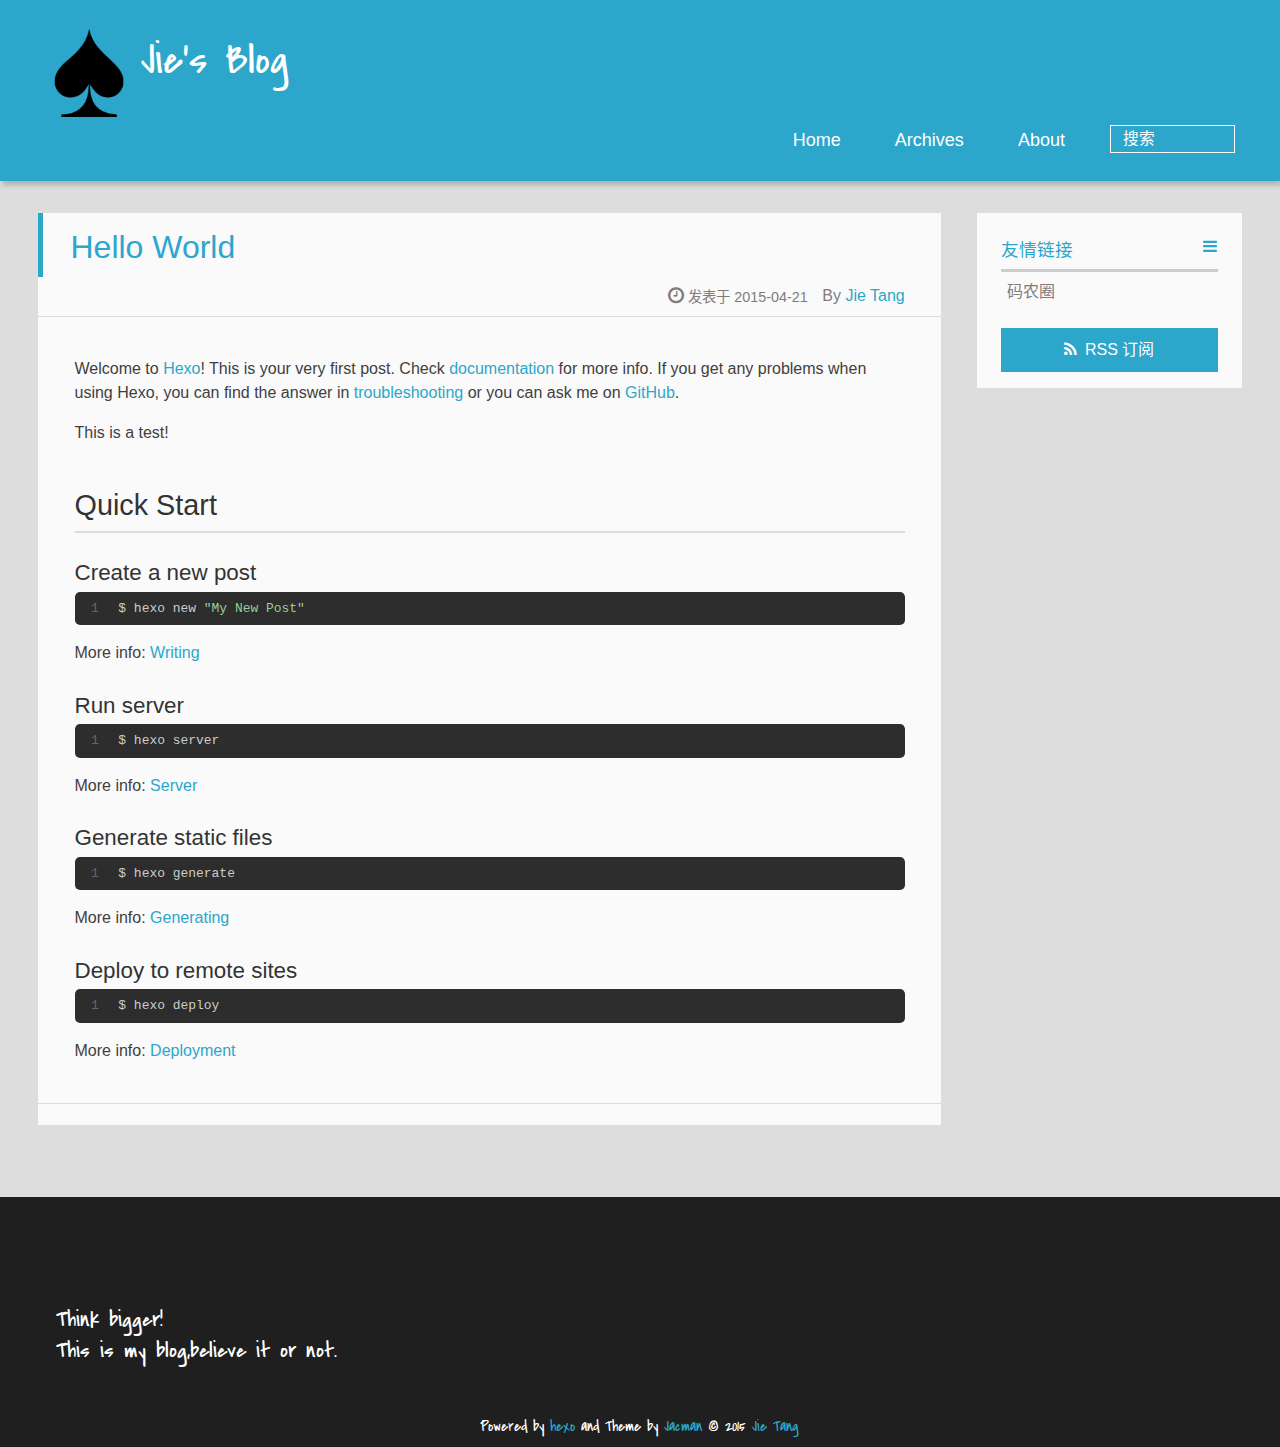
==== commit 1fe6571e: "Site updated: 2015-04-23 22:26:40" ====
--- a/index.html
+++ b/index.html
@@ -1,6 +1,6 @@
 
  <!DOCTYPE HTML>
-<html >
+<html lang="zh-CN">
 <head>
   <meta charset="UTF-8">
   
@@ -47,7 +47,7 @@
 				<h1 class="site-name"><a href="/" title="Jie&#39;s Blog">Jie&#39;s Blog</a></h1>
 				<h2 class="blog-motto"></h2>
 			</div>
-			<div class="navbar"><a class="navbutton navmobile" href="#" title="菜單">
+			<div class="navbar"><a class="navbutton navmobile" href="#" title="菜单">
 			</a></div>
 			<nav class="animated">
 				<ul>
@@ -88,7 +88,7 @@
 		<a href="/about" title="Jie Tang" target="_blank" itemprop="author">Jie Tang</a>
 		
   <p class="article-time">
-    <time datetime="2015-04-22T03:26:31.000Z" itemprop="datePublished"> 發表於 2015-04-21</time>
+    <time datetime="2015-04-22T03:26:31.000Z" itemprop="datePublished"> 发表于 2015-04-21</time>
     
   </p>
 </header>
@@ -136,10 +136,10 @@
 
 
 </div>
-      <div class="openaside"><a class="navbutton" href="#" title="顯示側邊欄"></a></div>
+      <div class="openaside"><a class="navbutton" href="#" title="显示侧边栏"></a></div>
 
 <div id="asidepart">
-<div class="closeaside"><a class="closebutton" href="#" title="隱藏側邊欄"></a></div>
+<div class="closeaside"><a class="closebutton" href="#" title="隐藏侧边栏"></a></div>
 <aside class="clearfix">
 
   
@@ -147,7 +147,7 @@
   
 
   <div class="linkslist">
-  <p class="asidetitle">友情鏈接</p>
+  <p class="asidetitle">友情链接</p>
     <ul>
         
           <li>
@@ -163,7 +163,7 @@
 
 
   <div class="rsspart">
-	<a href="/atom.xml" target="_blank" title="rss">RSS 訂閱</a>
+	<a href="/atom.xml" target="_blank" title="rss">RSS 订阅</a>
 </div>
 
 </aside>
@@ -293,7 +293,7 @@
 <!-- Totop Begin -->
 
 	<div id="totop">
-	<a title="返回頂部"><img src="/img/scrollup.png"/></a>
+	<a title="返回顶部"><img src="/img/scrollup.png"/></a>
 	</div>
 	<script src="/js/totop.js"></script>
 
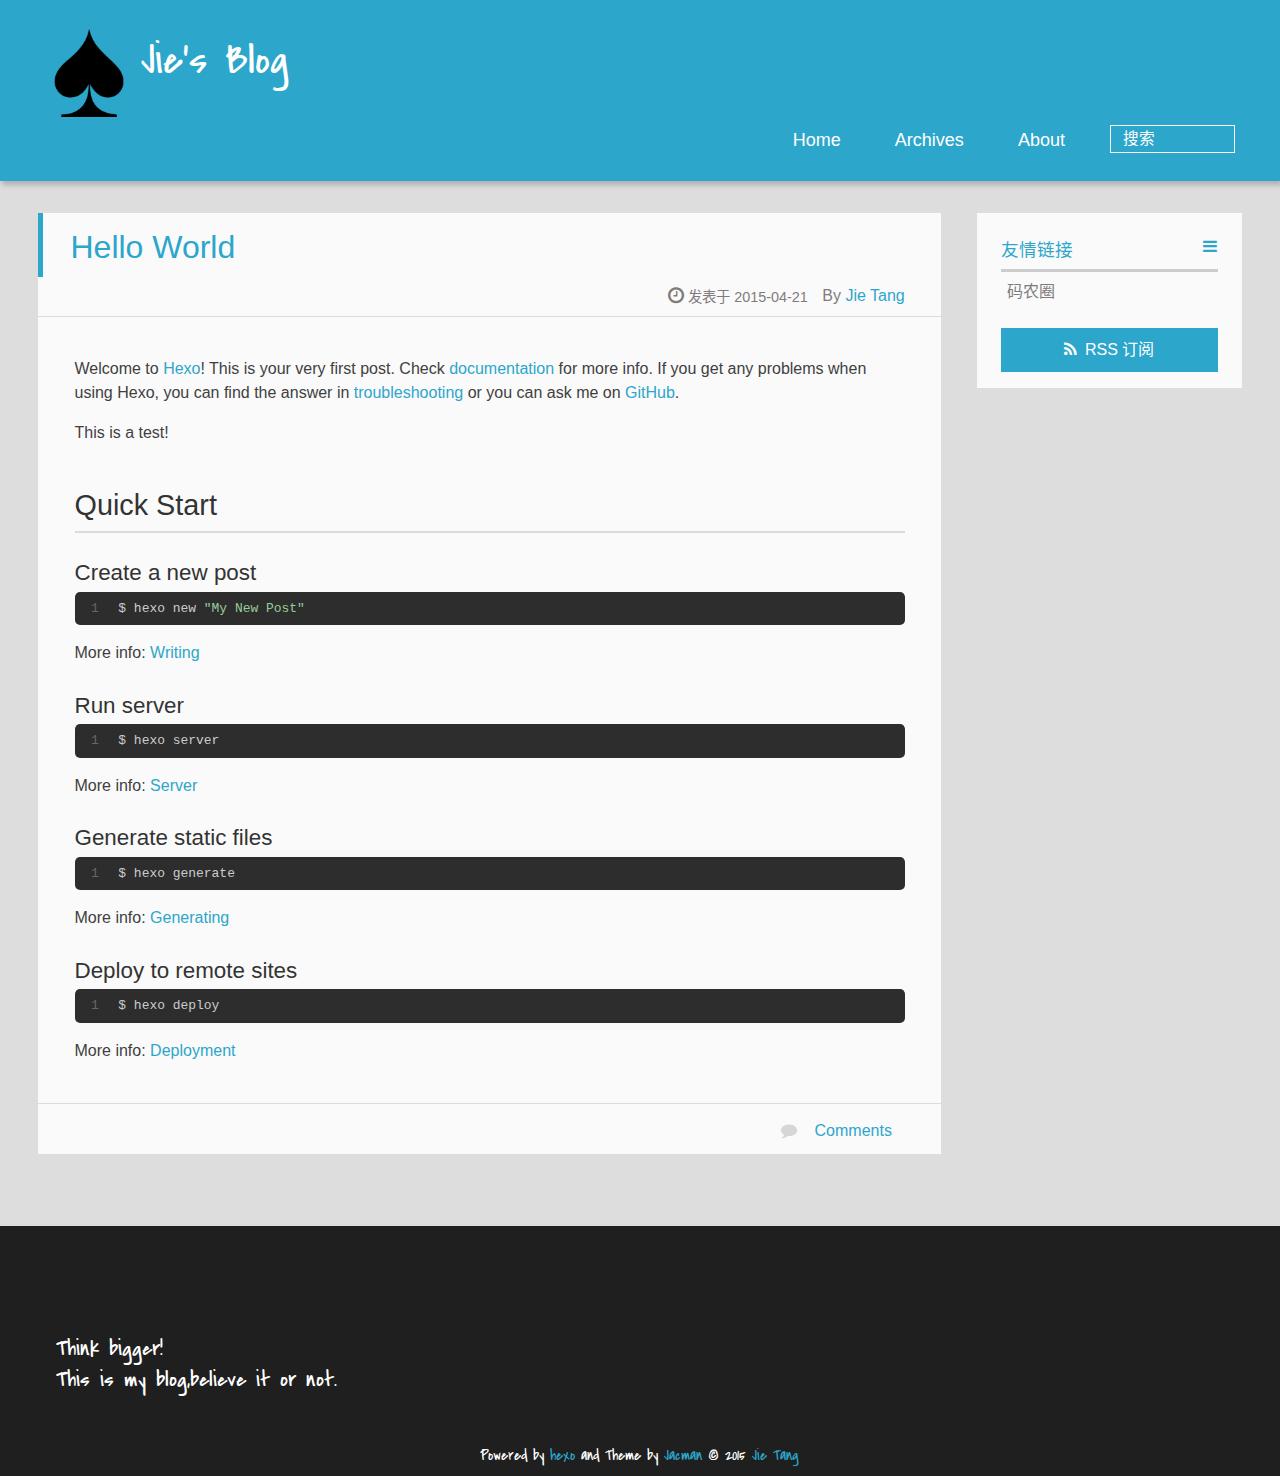
==== commit 7c60ae6a: "Site updated: 2015-04-25 00:56:07" ====
--- a/index.html
+++ b/index.html
@@ -122,6 +122,9 @@
 
 <div class="comments-count">
 	
+	  	<span></span>
+		<a href="/2015/04/21/hello-world/#disqus_thread" class="comments-count-link">Comments</a>
+	
 </div>
 
 </footer>
@@ -254,6 +257,26 @@
 
 
 
+<script type="text/javascript">
+
+var disqus_shortname = 'jietang';
+
+(function(){
+  var dsq = document.createElement('script');
+  dsq.type = 'text/javascript';
+  dsq.async = true;
+  dsq.src = '//' + disqus_shortname + '.disqus.com/embed.js';
+  (document.getElementsByTagName('head')[0] || document.getElementsByTagName('body')[0]).appendChild(dsq);
+}());
+(function(){
+  var dsq = document.createElement('script');
+  dsq.type = 'text/javascript';
+  dsq.async = true;
+  dsq.src = '//' + disqus_shortname + '.disqus.com/count.js';
+  (document.getElementsByTagName('head')[0] || document.getElementsByTagName('body')[0]).appendChild(dsq);
+}());
+</script>
+
 
 
 
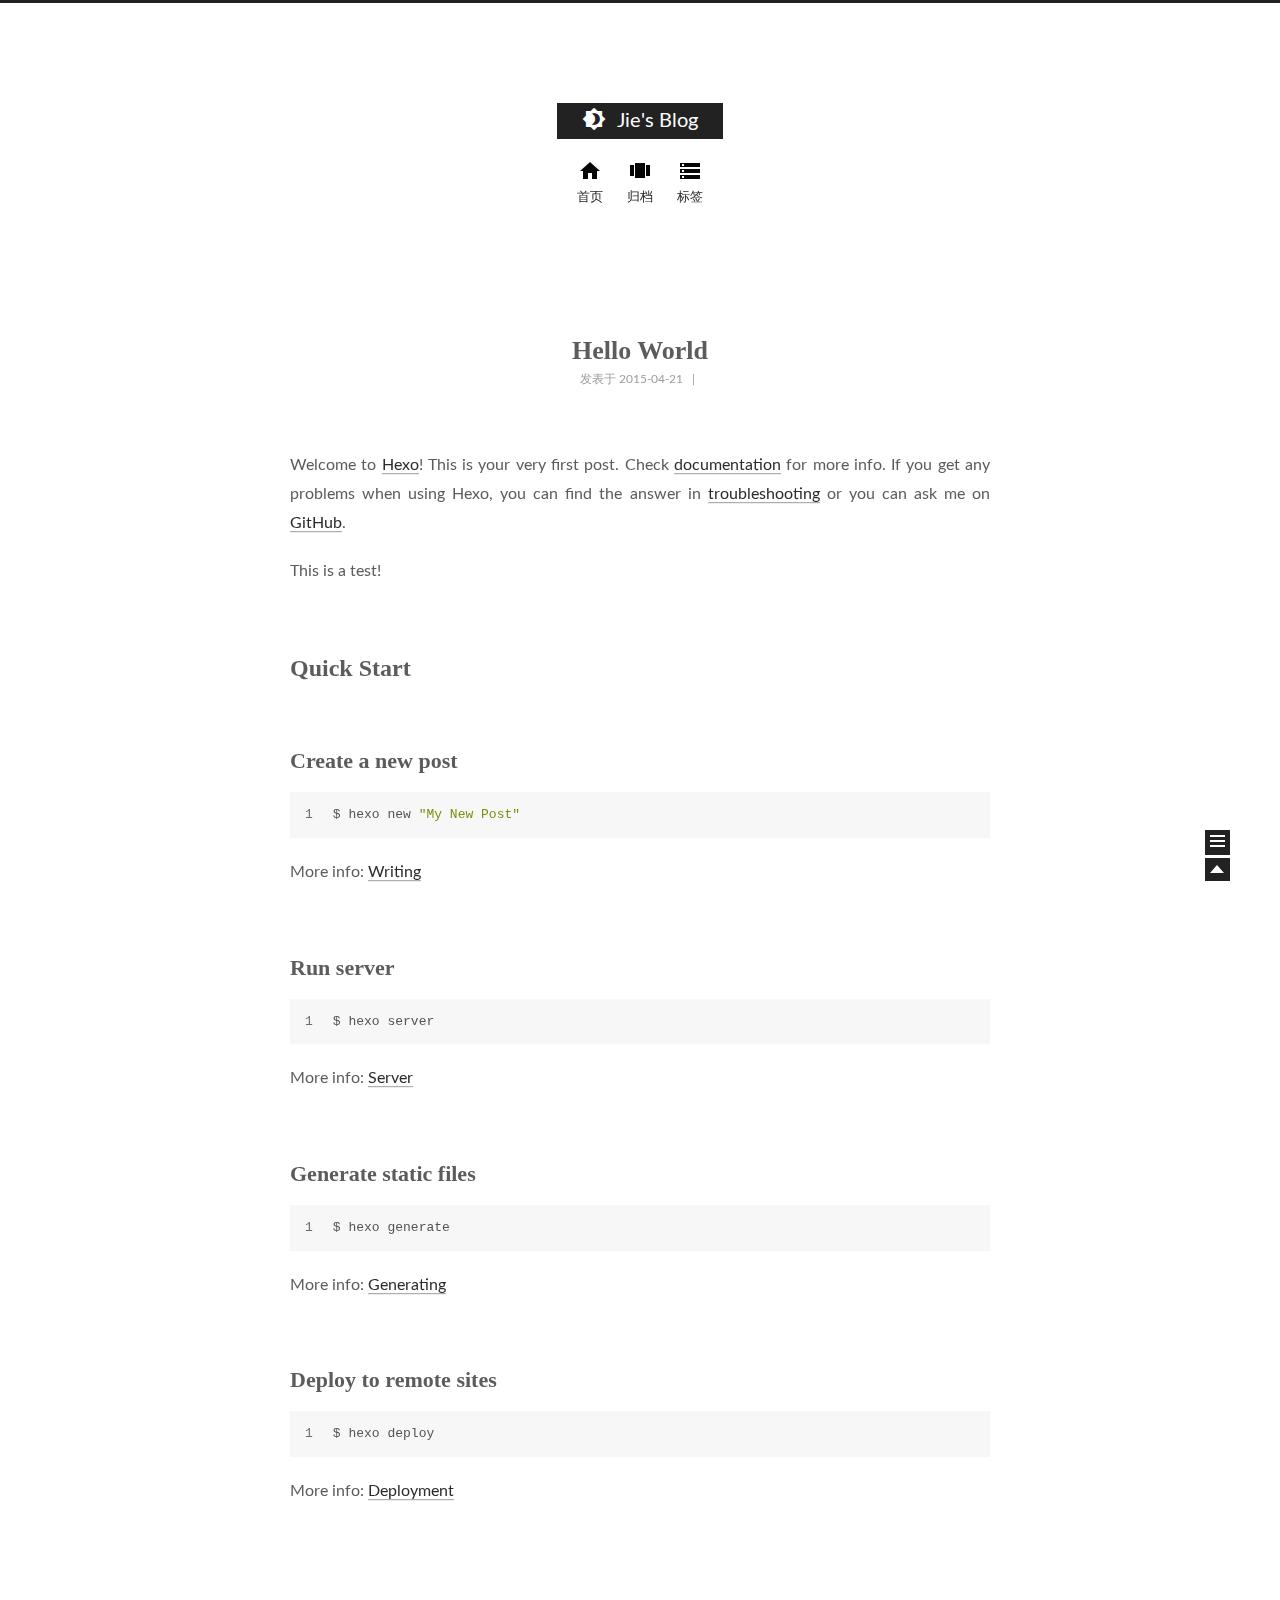
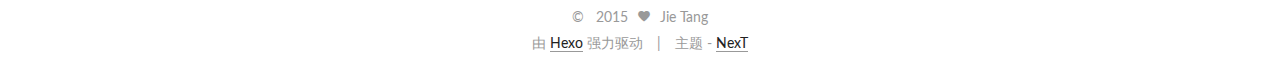
==== commit 5118d1f0: "Site updated: 2015-06-09 02:00:19" ====
--- a/index.html
+++ b/index.html
@@ -1,100 +1,160 @@
-
- <!DOCTYPE HTML>
-<html lang="zh-CN">
+<!doctype html>
+<html class="theme-next use-motion ">
 <head>
-  <meta charset="UTF-8">
-  
-    <title>Jie&#39;s Blog</title>
-    <meta name="viewport" content="width=device-width, initial-scale=1,user-scalable=no">
-    
-    <meta name="author" content="Jie Tang">
-    
-
-    
-    <meta name="description">
-<meta property="og:type" content="website">
-<meta property="og:title" content="Jie's Blog">
-<meta property="og:url" content="http://jietang.me/index.html">
-<meta property="og:site_name" content="Jie's Blog">
-<meta property="og:description">
-<meta name="twitter:card" content="summary">
-<meta name="twitter:title" content="Jie's Blog">
-<meta name="twitter:description">
-
-    
-    <link rel="alternative" href="/atom.xml" title="Jie&#39;s Blog" type="application/atom+xml">
-    
-    
-    <link rel="icon" href="/img/favicon.ico">
-    
-    
-    <link rel="apple-touch-icon" href="/img/jacman.jpg">
-    <link rel="apple-touch-icon-precomposed" href="/img/jacman.jpg">
-    
-    <link rel="stylesheet" href="/css/style.css" type="text/css">
+  
+
+<meta charset="UTF-8"/>
+<meta http-equiv="X-UA-Compatible" content="IE=edge,chrome=1" />
+<meta name="viewport" content="width=device-width, initial-scale=1, maximum-scale=1"/>
+
+
+
+
+
+
+  <link rel="stylesheet" type="text/css" href="/vendors/fancybox/source/jquery.fancybox.css?v=2.1.5"/>
+
+
+<link rel="stylesheet" type="text/css" href="/css/main.css?v=0.4.3"/>
+
+
+
+
+  <meta name="keywords" content="Hexo,next" />
+
+
+
+  <link rel="alternate" href="/atom.xml" title="Jie's Blog" type="application/atom+xml" />
+
+
+
+  <link rel="shorticon icon" type="image/x-icon" href="/favicon.ico?v=0.4.3" />
+
+
+
+<script type="text/javascript" id="hexo.configuration">
+  var CONFIG = {
+    scheme: '',
+    analytics: {
+      google: ''
+    },
+    sidebar: 'post'
+  };
+</script>
+
+
+
+
+  <title> Jie's Blog </title>
 </head>
 
-  <body>
-    <header>
-      
-<div>
-		
-			<div id="imglogo">
-				<a href="/"><img src="/img/logo.png" alt="Jie&#39;s Blog" title="Jie&#39;s Blog"/></a>
-			</div>
-			
-			<div id="textlogo">
-				<h1 class="site-name"><a href="/" title="Jie&#39;s Blog">Jie&#39;s Blog</a></h1>
-				<h2 class="blog-motto"></h2>
-			</div>
-			<div class="navbar"><a class="navbutton navmobile" href="#" title="菜单">
-			</a></div>
-			<nav class="animated">
-				<ul>
-					<ul>
-					 
-						<li><a href="/">Home</a></li>
-					
-						<li><a href="/archives">Archives</a></li>
-					
-						<li><a href="/about">About</a></li>
-					
-					<li>
- 					
-					<form class="search" action="//google.com/search" method="get" accept-charset="utf-8">
-						<label>Search</label>
-						<input type="search" id="search" name="q" autocomplete="off" maxlength="20" placeholder="搜索" />
-						<input type="hidden" name="q" value="site:jietang.me">
-					</form>
-					
-					</li>
-				</ul>
-			</nav>			
-</div>
-    </header>
-    <div id="container">
-      <div id="main">
-
-   
-    
-    <article class="post-expand post" itemprop="articleBody"> 
-        <header class="article-info clearfix">
-  <h1 itemprop="name">
-    
-      <a href="/2015/04/21/hello-world/" title="Hello World" itemprop="url">Hello World</a>
-  </h1>
-  <p class="article-author">By
-       
-		<a href="/about" title="Jie Tang" target="_blank" itemprop="author">Jie Tang</a>
-		
-  <p class="article-time">
-    <time datetime="2015-04-22T03:26:31.000Z" itemprop="datePublished"> 发表于 2015-04-21</time>
-    
-  </p>
-</header>
-    <div class="article-content">
-        
-        <p>Welcome to <a href="http://hexo.io/" target="_blank" rel="external">Hexo</a>! This is your very first post. Check <a href="http://hexo.io/docs/" target="_blank" rel="external">documentation</a> for more info. If you get any problems when using Hexo, you can find the answer in <a href="http://hexo.io/docs/troubleshooting.html" target="_blank" rel="external">troubleshooting</a> or you can ask me on <a href="https://github.com/hexojs/hexo/issues" target="_blank" rel="external">GitHub</a>.</p>
+<body>
+<!--[if lte IE 8]> <div style=' clear: both; height: 59px; padding:0 0 0 15px; position: relative;margin:0 auto;'> <a href="http://windows.microsoft.com/en-US/internet-explorer/products/ie/home?ocid=ie6_countdown_bannercode"><img src="http://7u2nvr.com1.z0.glb.clouddn.com/picouterie.jpg" border="0" height="42" width="820" alt="You are using an outdated browser. For a faster, safer browsing experience, upgrade for free today or use other browser ,like chrome firefox safari." style='margin-left:auto;margin-right:auto;display: block;'/></a></div> <![endif]-->
+  <div class="container one-column 
+   page-home 
+">
+    <div class="headband"></div>
+
+    <div id="header" class="header">
+      <div class="header-inner">
+        <h1 class="site-meta">
+  <span class="logo-line-before"><i></i></span>
+  <a href="/" class="brand">
+      <span class="logo">
+        <i class="icon-logo"></i>
+      </span>
+      <span class="site-title">Jie's Blog</span>
+  </a>
+  <span class="logo-line-after"><i></i></span>
+</h1>
+
+
+  <ul id="menu" class="menu">
+     
+    
+      
+      <li class="menu-item menu-item-home">
+        <a href="/">
+          <i class="menu-item-icon icon-home"></i> <br />
+          首页
+        </a>
+      </li>
+    
+      
+      <li class="menu-item menu-item-archives">
+        <a href="/archives">
+          <i class="menu-item-icon icon-archives"></i> <br />
+          归档
+        </a>
+      </li>
+    
+      
+      <li class="menu-item menu-item-tags">
+        <a href="/tags">
+          <i class="menu-item-icon icon-tags"></i> <br />
+          标签
+        </a>
+      </li>
+    
+  </ul>
+
+
+      </div>
+    </div>
+
+    <div id="main" class="main">
+      <div class="main-inner">
+        <div id="content" class="content">
+          
+  <div id="posts" class="posts-expand">
+    
+      
+
+  <div class="post post-type-normal ">
+    <div class="post-header">
+
+      
+      
+        <h1 class="post-title">
+          
+          
+            
+              <a class="post-title-link" href="/2015/04/21/hello-world/">
+                Hello World
+              </a>
+            
+          
+        </h1>
+      
+
+      <div class="post-meta">
+        <span class="post-time">
+          发表于 2015-04-21
+        </span>
+
+        
+
+        
+          
+            <span class="post-comments-count">
+            &nbsp; | &nbsp;
+            <a href="/2015/04/21/hello-world/#comments" >
+              <span class="post-comments-count disqus-comment-count" data-disqus-identifier="2015/04/21/hello-world/"></span>
+            </a>
+          </span>
+          
+        
+      </div>
+    </div>
+
+    <div class="post-body">
+
+      
+      
+
+      
+        
+          <p>Welcome to <a href="http://hexo.io/" target="_blank" rel="external">Hexo</a>! This is your very first post. Check <a href="http://hexo.io/docs/" target="_blank" rel="external">documentation</a> for more info. If you get any problems when using Hexo, you can find the answer in <a href="http://hexo.io/docs/troubleshooting.html" target="_blank" rel="external">troubleshooting</a> or you can ask me on <a href="https://github.com/hexojs/hexo/issues" target="_blank" rel="external">GitHub</a>.</p>
 <p>This is a test!</p>
 <h2 id="Quick_Start">Quick Start</h2><h3 id="Create_a_new_post">Create a new post</h3><figure class="highlight bash"><table><tr><td class="gutter"><pre><span class="line">1</span><br></pre></td><td class="code"><pre><span class="line">$ hexo new <span class="string">"My New Post"</span></span><br></pre></td></tr></table></figure>
 <p>More info: <a href="http://hexo.io/docs/writing.html" target="_blank" rel="external">Writing</a></p>
@@ -106,231 +166,199 @@
 <p>More info: <a href="http://hexo.io/docs/deployment.html" target="_blank" rel="external">Deployment</a></p>
 
         
-        
-        <p class="article-more-link">
-          
-       </p>
-    </div>
-    <footer class="article-footer clearfix">
-<div class="article-catetags">
-
-
+      
+    </div>
+
+    <div class="post-footer">
+      
+
+      
+
+      
+      
+        <div class="post-eof"></div>
+      
+    </div>
+  </div>
+
+
+    
+  </div>
+
+  
+
+        </div>
+
+        
+      </div>
+
+
+      
+  
+  <div class="sidebar-toggle">
+    <div class="sidebar-toggle-line-wrap">
+      <span class="sidebar-toggle-line sidebar-toggle-line-first"></span>
+      <span class="sidebar-toggle-line sidebar-toggle-line-middle"></span>
+      <span class="sidebar-toggle-line sidebar-toggle-line-last"></span>
+    </div>
+  </div>
+
+  <div id="sidebar" class="sidebar">
+    <div class="sidebar-inner">
+
+      
+
+      <div class="site-overview">
+        <div class="site-author motion-element">
+          <img class="site-author-image" src="/images/default_avatar.jpg" alt="Jie Tang" />
+          <p class="site-author-name">Jie Tang</p>
+        </div>
+        <p class="site-description motion-element"></p>
+        <div class="site-state motion-element">
+          <div class="site-state-item site-state-posts">
+            <a href="/archives">
+              <span class="site-state-item-count">1</span>
+              <span class="site-state-item-name">日志</span>
+            </a>
+          </div>
+
+          <div class="site-state-item site-state-categories">
+            
+              <span class="site-state-item-count">0</span>
+              <span class="site-state-item-name">分类</span>
+              
+          </div>
+
+          <div class="site-state-item site-state-tags">
+            <a href="/tags">
+              <span class="site-state-item-count">1</span>
+              <span class="site-state-item-name">标签</span>
+              </a>
+          </div>
+
+        </div>
+
+        
+          <div class="feed-link motion-element">
+            <a href="/atom.xml">
+              <i class="menu-item-icon icon-feed"></i>
+              RSS
+            </a>
+          </div>
+        
+
+        <div class="links-of-author motion-element">
+          
+        </div>
+
+        
+        
+
+      </div>
+
+      
+
+    </div>
+  </div>
+
+
+    </div>
+
+    <div id="footer" class="footer">
+      <div class="footer-inner">
+        <div class="copyright">
+  
+  &copy; &nbsp; 
+  2015
+  <span class="with-love">
+    <i class="icon-heart"></i>
+  </span>
+  <span class="author">Jie Tang</span>
 </div>
 
-
-
-
-<div class="comments-count">
-	
-	  	<span></span>
-		<a href="/2015/04/21/hello-world/#disqus_thread" class="comments-count-link">Comments</a>
-	
+<div class="powered-by">
+  由 <a class="theme-link" href="http://hexo.io">Hexo</a> 强力驱动
 </div>
 
-</footer>
-
-
-    </article>
-
-
-
-
-
-
-
+<div class="theme-info">
+  主题 -
+  <a class="theme-link" href="https://github.com/iissnan/hexo-theme-next">
+    NexT
+  </a>
 </div>
-      <div class="openaside"><a class="navbutton" href="#" title="显示侧边栏"></a></div>
-
-<div id="asidepart">
-<div class="closeaside"><a class="closebutton" href="#" title="隐藏侧边栏"></a></div>
-<aside class="clearfix">
-
-  
-
-  
-
-  <div class="linkslist">
-  <p class="asidetitle">友情链接</p>
-    <ul>
-        
-          <li>
-            
-            	<a href="https://coderq.com" target="_blank" title="一个面向程序员交流分享的新一代社区">码农圈</a>
-            
-          </li>
-        
-    </ul>
-</div>
-
-  
-
-
-  <div class="rsspart">
-	<a href="/atom.xml" target="_blank" title="rss">RSS 订阅</a>
-</div>
-
-</aside>
-</div>
-    </div>
-    <footer><div id="footer" >
-	
-	
-	<section class="info">
-		<p> Think bigger! <br/>
-			This is my blog,believe it or not.</p>
-	</section>
-	 
-	<div class="social-font" class="clearfix">
-		
-		
-		
-		
-		
-		
-		
-		
-		
-		
-	</div>
-			
-		
-
-		<p class="copyright">
-		Powered by <a href="http://hexo.io" target="_blank" title="hexo">hexo</a> and Theme by <a href="https://github.com/wuchong/jacman" target="_blank" title="Jacman">Jacman</a> © 2015 
-		
-		<a href="/about" target="_blank" title="Jie Tang">Jie Tang</a>
-		
-		
-		</p>
-</div>
-</footer>
-    <script src="/js/jquery-2.0.3.min.js"></script>
-<script src="/js/jquery.imagesloaded.min.js"></script>
-<script src="/js/gallery.js"></script>
-
-<script type="text/javascript">
-$(document).ready(function(){ 
-  $('.navbar').click(function(){
-    $('header nav').toggleClass('shownav');
-  });
-  var myWidth = 0;
-  function getSize(){
-    if( typeof( window.innerWidth ) == 'number' ) {
-      myWidth = window.innerWidth;
-    } else if( document.documentElement && document.documentElement.clientWidth) {
-      myWidth = document.documentElement.clientWidth;
-    };
-  };
-  var m = $('#main'),
-      a = $('#asidepart'),
-      c = $('.closeaside'),
-      o = $('.openaside');
-  c.click(function(){
-    a.addClass('fadeOut').css('display', 'none');
-    o.css('display', 'block').addClass('fadeIn');
-    m.addClass('moveMain');
-  });
-  o.click(function(){
-    o.css('display', 'none').removeClass('beforeFadeIn');
-    a.css('display', 'block').removeClass('fadeOut').addClass('fadeIn');      
-    m.removeClass('moveMain');
-  });
-  $(window).scroll(function(){
-    o.css("top",Math.max(80,260-$(this).scrollTop()));
-  });
-  
-  $(window).resize(function(){
-    getSize(); 
-    if (myWidth >= 1024) {
-      $('header nav').removeClass('shownav');
-    }else{
-      m.removeClass('moveMain');
-      a.css('display', 'block').removeClass('fadeOut');
-      o.css('display', 'none');
-        
-    }
-  });
-});
-</script>
-
-
-
-
-
-<script type="text/javascript">
-
-var disqus_shortname = 'jietang';
-
-(function(){
-  var dsq = document.createElement('script');
-  dsq.type = 'text/javascript';
-  dsq.async = true;
-  dsq.src = '//' + disqus_shortname + '.disqus.com/embed.js';
-  (document.getElementsByTagName('head')[0] || document.getElementsByTagName('body')[0]).appendChild(dsq);
-}());
-(function(){
-  var dsq = document.createElement('script');
-  dsq.type = 'text/javascript';
-  dsq.async = true;
-  dsq.src = '//' + disqus_shortname + '.disqus.com/count.js';
-  (document.getElementsByTagName('head')[0] || document.getElementsByTagName('body')[0]).appendChild(dsq);
-}());
-</script>
-
-
-
-
-
-
-<link rel="stylesheet" href="/fancybox/jquery.fancybox.css" media="screen" type="text/css">
-<script src="/fancybox/jquery.fancybox.pack.js"></script>
-<script type="text/javascript">
-$(document).ready(function(){ 
-  $('.article-content').each(function(i){
-    $(this).find('img').each(function(){
-      if ($(this).parent().hasClass('fancybox')) return;
-      var alt = this.alt;
-      if (alt) $(this).after('<span class="caption">' + alt + '</span>');
-      $(this).wrap('<a href="' + this.src + '" title="' + alt + '" class="fancybox"></a>');
+
+
+
+      </div>
+    </div>
+
+    <div class="back-to-top"></div>
+  </div>
+
+  <script type="text/javascript" src="/vendors/jquery/index.js?v=2.1.3"></script>
+
+  
+  
+
+  
+  <script type="text/javascript" src="/vendors/fancybox/source/jquery.fancybox.pack.js"></script>
+  <script type="text/javascript" src="/js/fancy-box.js"></script>
+
+
+  <script type="text/javascript" src="/js/helpers.js"></script>
+  
+
+  <script type="text/javascript" src="/vendors/velocity/velocity.min.js"></script>
+  <script type="text/javascript" src="/vendors/velocity/velocity.ui.min.js"></script>
+
+  <script type="text/javascript" src="/js/motion_global.js" id="motion.global"></script>
+
+
+
+
+  
+
+  <script type="text/javascript">
+    $(document).ready(function () {
+      if (CONFIG.sidebar === 'always') {
+        displaySidebar();
+      }
     });
-    $(this).find('.fancybox').each(function(){
-      $(this).attr('rel', 'article' + i);
-    });
-  });
-  if($.fancybox){
-    $('.fancybox').fancybox();
-  }
-}); 
-</script>
-
-
-
-<!-- Analytics Begin -->
-
-
-
-
-
-<!-- Analytics End -->
-
-<!-- Totop Begin -->
-
-	<div id="totop">
-	<a title="返回顶部"><img src="/img/scrollup.png"/></a>
-	</div>
-	<script src="/js/totop.js"></script>
-
-<!-- Totop End -->
-
-<!-- MathJax Begin -->
-<!-- mathjax config similar to math.stackexchange -->
-
-
-<!-- MathJax End -->
-
-<!-- Tiny_search Begin -->
-
-<!-- Tiny_search End -->
-
-  </body>
- </html>
+  </script>
+
+  
+
+  
+  
+  
+
+  
+
+    
+      
+    
+
+    <script type="text/javascript">
+      var disqus_shortname = 'jietang';
+      var disqus_identifier = 'index.html';
+      var disqus_title = '';
+      var disqus_url = '';
+
+      (function(){
+        var dsq = document.createElement('script');
+        dsq.type = 'text/javascript';
+        dsq.async = true;
+        dsq.src = '//' + disqus_shortname + '.disqus.com/count.js';
+        (document.getElementsByTagName('head')[0] || document.getElementsByTagName('body')[0]).appendChild(dsq);
+      }());
+    </script>
+  
+
+
+
+
+  
+  
+
+</body>
+</html>
--- a/css/main.css
+++ b/css/main.css
@@ -0,0 +1,2 @@
+/* normalize.css v3.0.2 | MIT License | git.io/normalize */
+html{font-family:sans-serif;-ms-text-size-adjust:100%;-webkit-text-size-adjust:100%;}body{margin:0}article,aside,details,figcaption,figure,footer,header,hgroup,main,menu,nav,section,summary{display:block}audio,canvas,progress,video{display:inline-block;vertical-align:baseline;}audio:not([controls]){display:none;height:0}[hidden],template{display:none}a{background-color:transparent}a:active,a:hover{outline:0}abbr[title]{border-bottom:1px dotted}b,strong{font-weight:bold}dfn{font-style:italic}h1{font-size:2em;margin:.67em 0}mark{background:#ff0;color:#000}small{font-size:80%}sub,sup{font-size:75%;line-height:0;position:relative;vertical-align:baseline}sup{top:-.5em}sub{bottom:-.25em}img{border:0}svg:not(:root){overflow:hidden}figure{margin:1em 40px}hr{-moz-box-sizing:content-box;box-sizing:content-box;height:0}pre{overflow:auto}code,kbd,pre,samp{font-family:monospace,monospace;font-size:1em}button,input,optgroup,select,textarea{color:inherit;font:inherit;margin:0;}button{overflow:visible}button,select{text-transform:none}button,html input[type="button"],input[type="reset"],input[type="submit"]{-webkit-appearance:button;cursor:pointer;}button[disabled],html input[disabled]{cursor:default}button::-moz-focus-inner,input::-moz-focus-inner{border:0;padding:0}input{line-height:normal}input[type="checkbox"],input[type="radio"]{box-sizing:border-box;padding:0;}input[type="number"]::-webkit-inner-spin-button,input[type="number"]::-webkit-outer-spin-button{height:auto}input[type="search"]{-webkit-appearance:textfield;-moz-box-sizing:content-box;-webkit-box-sizing:content-box;box-sizing:content-box}input[type="search"]::-webkit-search-cancel-button,input[type="search"]::-webkit-search-decoration{-webkit-appearance:none}fieldset{border:1px solid #c0c0c0;margin:0 2px;padding:.35em .625em .75em}legend{border:0;padding:0;}textarea{overflow:auto}optgroup{font-weight:bold}table{border-collapse:collapse;border-spacing:0}td,th{padding:0}::selection{background:#262a30;color:#fff}body{position:relative;font-family:Lato,"Microsoft Jhenghei","Hiragino Sans GB","Microsoft YaHei",sans-serif;font-size:16px;line-height:1.8;color:#555;background:#fff;}@media (min-width:768px) and (max-width:991px){body{padding-right:0 !important}}@media (max-width:767px){body{padding-right:0 !important}}h1,h2,h3,h4,h5,h6{margin:0;padding:0;font-weight:bold;line-height:1;font-family:Cambria,Georgia,"Microsoft Jhenghei","Hiragino Sans GB","Microsoft YaHei","Times New Roman",serif}h1{font-size:26px}@media (max-width:767px){h1{font-size:22px}}h2{font-size:24px}@media (max-width:767px){h2{font-size:20px}}h3{font-size:22px}@media (max-width:767px){h3{font-size:18px}}h4{font-size:20px}@media (max-width:767px){h4{font-size:16px}}h5{font-size:18px}@media (max-width:767px){h5{font-size:14px}}h6{font-size:16px}@media (max-width:767px){h6{font-size:12px}}p{margin:20px 0}a{color:#222;text-decoration:none;border-bottom:1px solid #999;}a:hover{border-bottom-color:#222}ul{list-style:none}blockquote{margin:0;padding:0}img{display:block;margin:auto 0;max-width:100%;height:auto}h2,h3,h4,h5,h6{margin:60px 0 15px}ul{list-style:square}hr{margin:40px 0;height:3px;border:none;background-color:#ddd;background-image:repeating-linear-gradient(-45deg,#fff,#fff 4px,transparent 4px,transparent 8px)}blockquote{padding:0 15px;color:#666;border-left:4px solid #ddd;}blockquote cite::before{content:"-";padding:0 5px}dt{font-weight:700}dd{margin:0;padding:0}.pullquote{width:45%;}.pullquote.left{float:left;margin-left:5px;margin-right:10px}.pullquote.right{float:right;margin-left:10px;margin-right:5px}.highlight table,.gist table{width:auto;}.highlight table td,.gist table td{border:none}.highlight a,.gist a{color:#222 !important;text-decoration:none !important}.video-container{position:relative;padding-top:60%;height:0;overflow:hidden;}.video-container iframe,.video-container object,.video-container embed{position:absolute;top:0;left:0;width:100%;height:100%}table{width:100%;border-collapse:collapse;border-spacing:0}caption,th,td{text-align:left;vertical-align:middle;font-weight:normal}th{font-weight:700;border-bottom:3px solid #ddd;padding-bottom:10px}td{border-bottom:1px solid #ddd;padding:10px 0}.text-left{text-align:left}.text-center{text-align:center}.text-right{text-align:right}.text-justify{text-align:justify}.text-nowrap{white-space:nowrap}.text-lowercase{text-transform:lowercase}.text-uppercase{text-transform:uppercase}.text-capitalize{text-transform:capitalize}.center-block{display:block;margin-left:auto;margin-right:auto}.clearfix:before,.clearfix:after{content:" ";display:table}.clearfix:after{clear:both}.full-image.full-image.full-image{border:none;}@media (min-width:992px){.full-image.full-image.full-image{max-width:none;width:126%;margin:0 -13%}}.blockquote-center,.page-home .post-type-quote blockquote,.page-post-detail .post-type-quote blockquote{position:relative;margin:40px 0;padding:0;border-left:none;text-align:center;}.blockquote-center::before,.page-home .post-type-quote blockquote::before,.page-post-detail .post-type-quote blockquote::before,.blockquote-center::after,.page-home .post-type-quote blockquote::after,.page-post-detail .post-type-quote blockquote::after{position:absolute;content:' ';display:block;width:100%;height:24px;opacity:.2;background:url("[data-uri]") no-repeat;background-position:0 -7px;background-size:24px 24px}.blockquote-center::before,.page-home .post-type-quote blockquote::before,.page-post-detail .post-type-quote blockquote::before{top:-20px;border-top:1px solid #ccc}.blockquote-center::after,.page-home .post-type-quote blockquote::after,.page-post-detail .post-type-quote blockquote::after{bottom:-20px;border-bottom:1px solid #ccc;background-position:100% 7px}.blockquote-center p,.page-home .post-type-quote blockquote p,.page-post-detail .post-type-quote blockquote p,.blockquote-center div,.page-home .post-type-quote blockquote div,.page-post-detail .post-type-quote blockquote div{text-align:center}.use-motion .motion-element{opacity:0}@font-face{font-family:'Lato';src:url("../fonts/lato/Lato-Regular.eot");src:url("../fonts/lato/Lato-Regular.eot?#iefix") format('embedded-opentype'),url("../fonts/lato/Lato-Regular.woff") format('woff'),url("../fonts/lato/Lato-Regular.ttf") format('truetype');font-style:normal;font-weight:normal;text-rendering:optimizeLegibility}@font-face{font-family:'Lato';src:url("../fonts/lato/Lato-Bold.eot");src:url("../fonts/lato/Lato-Bold.eot?#iefix") format('embedded-opentype'),url("../fonts/lato/Lato-Bold.woff") format('woff'),url("../fonts/lato/Lato-Bold.ttf") format('truetype');font-style:normal;font-weight:bold;text-rendering:optimizeLegibility}@font-face{font-family:'Lato';src:url("../fonts/lato/Lato-Italic.eot");src:url("../fonts/lato/Lato-Italic.eot?#iefix") format('embedded-opentype'),url("../fonts/lato/Lato-Italic.woff") format('woff'),url("../fonts/lato/Lato-Italic.ttf") format('truetype');font-style:italic;font-weight:normal;text-rendering:optimizeLegibility}@font-face{font-family:'Lato';src:url("../fonts/lato/Lato-BoldItalic.eot");src:url("../fonts/lato/Lato-BoldItalic.eot?#iefix") format('embedded-opentype'),url("../fonts/lato/Lato-BoldItalic.woff") format('woff'),url("../fonts/lato/Lato-BoldItalic.ttf") format('truetype');font-style:italic;font-weight:bold;text-rendering:optimizeLegibility}@font-face{font-family:'default';src:url("../fonts/icon-default/icomoon.eot?-9394c0");src:url("../fonts/icon-default/icomoon.eot?#iefix-9394c0") format('embedded-opentype'),url("../fonts/icon-default/icomoon.woff?-9394c0") format('woff'),url("../fonts/icon-default/icomoon.ttf?-9394c0") format('truetype'),url("../fonts/icon-default/icomoon.svg?-9394c0#default") format('svg');font-weight:normal;font-style:normal}[class^="icon-"],[class*=" icon-"]{font-family:'default';speak:none;font-style:normal;font-weight:normal;font-variant:normal;text-transform:none;line-height:1;-webkit-font-smoothing:antialiased;-moz-osx-font-smoothing:grayscale}.icon-logo{font-size:24px;color:#fff}.icon-home,.icon-categories,.icon-archives,.icon-tags,.icon-about,.icon-feed{font-size:24px;color:#000}.icon-external-link{font-size:14px}.icon-heart{font-size:14px}.icon-logo:before{content:"\e61c"}.icon-home:before{content:"\e605"}.icon-categories:before{content:"\e625"}.icon-archives:before{content:"\e60b"}.icon-tags:before{content:"\e610"}.icon-about:before{content:"\e612"}.icon-feed:before{content:"\e62b"}.icon-external-link:before{content:"\e607"}.icon-heart:before{content:"\e601"}.icon-account-circle:before{content:"\e600"}.icon-favorite-outline:before{content:"\e602"}.icon-get-app:before{content:"\e603"}.icon-grade:before{content:"\e604"}.icon-invert-colors:before{content:"\e606"}.icon-room:before{content:"\e608"}.icon-schedule:before{content:"\e609"}.icon-search:before{content:"\e60a"}.icon-location-on:before{content:"\e60c"}.icon-brightness-high:before{content:"\e60d"}.icon-brightness-low:before{content:"\e60e"}.icon-brightness-medium:before{content:"\e60f"}.icon-format-quote:before{content:"\e611"}.icon-keyboard-arrow-down:before{content:"\e613"}.icon-keyboard-arrow-left:before{content:"\e614"}.icon-keyboard-arrow-right:before{content:"\e615"}.icon-keyboard-arrow-up:before{content:"\e616"}.icon-keyboard-capslock:before{content:"\e617"}.icon-audiotrack:before{content:"\e618"}.icon-brightness-1:before{content:"\e619"}.icon-brightness-2:before{content:"\e61a"}.icon-brightness-3:before{content:"\e61b"}.icon-brightness-4:before{content:"\e61c"}.icon-brightness-5:before{content:"\e61d"}.icon-brightness-6:before{content:"\e61e"}.icon-brightness-7:before{content:"\e61f"}.icon-filter-vintage:before{content:"\e620"}.icon-hdr-strong:before{content:"\e621"}.icon-nature-people:before{content:"\e622"}.icon-timelapse:before{content:"\e623"}.icon-timer-auto:before{content:"\e624"}.icon-layers:before{content:"\e625"}.icon-pin-drop:before{content:"\e626"}.icon-arrow-drop-down:before{content:"\e627"}.icon-arrow-drop-up:before{content:"\e628"}.icon-check:before{content:"\e629"}.icon-close:before{content:"\e62a"}.icon-whatshot:before{content:"\e62b"}.icon-radio-button-on:before{content:"\e62c"}.icon-star:before{content:"\e62d"}.post pre,.post .highlight{background:#f7f7f7;margin:20px 0;padding:15px;overflow:auto;font-size:13px;color:#4d4d4c;line-height:1.2}.post .highlight .gutter pre,.post .gist .gist-file .gist-data .line-numbers{color:#666}.post pre,.post code{font-family:"PT Mono",Consolas,Monaco,Menlo,monospace}.post code{background:#eee;text-shadow:0 1px #fff;padding:0 .3em}.post pre code{background:none;text-shadow:none;padding:0}.post .highlight pre{border:none;margin:0;padding:0}.post .highlight table{margin:0;width:auto}.post .highlight td{border:none;padding:0}.post .highlight figcaption{font-size:.85em;color:#8e908c;line-height:1em;margin-bottom:1em;}.post .highlight figcaption:before,.post .highlight figcaption:after{content:" ";display:table}.post .highlight figcaption:after{clear:both}.post .highlight figcaption a{float:right}.post .highlight .gutter pre{text-align:right;padding-right:20px}.post .highlight .line{height:20px}.post .gist{margin:20px 0;border-style:solid;border-color:#ccc;border-width:1px 0;background:#f7f7f7;padding:15px 40px 15px 15px;}.post .gist .gist-file{border:none;font-family:"PT Mono",Consolas,Monaco,Menlo,monospace;margin:0;}.post .gist .gist-file .gist-data{background:none;border:none;}.post .gist .gist-file .gist-data .line-numbers{background:none;border:none;padding:0 20px 0 0}.post .gist .gist-file .gist-data .line-data{padding:0 !important}.post .gist .gist-file .highlight{margin:0;padding:0;border:none}.post .gist .gist-file .gist-meta{background:#f7f7f7;color:#8e908c;font:13px Lato,"Microsoft Jhenghei","Hiragino Sans GB","Microsoft YaHei",sans-serif;text-shadow:0 0;padding:0;margin-top:1em;margin-left:40px;}.post .gist .gist-file .gist-meta a{color:color-link;font-weight:normal;}.post .gist .gist-file .gist-meta a:hover{text-decoration:underline}pre .comment{color:#8e908c}pre .variable,pre .attribute,pre .tag,pre .regexp,pre .ruby .constant,pre .xml .tag .title,pre .xml .pi,pre .xml .doctype,pre .html .doctype,pre .css .id,pre .css .class,pre .css .pseudo{color:#c82829}pre .number,pre .preprocessor,pre .built_in,pre .literal,pre .params,pre .constant{color:#f5871f}pre .ruby .class .title,pre .css .rules .attribute{color:#718c00}pre .string,pre .value,pre .inheritance,pre .header,pre .ruby .symbol,pre .xml .cdata{color:#718c00}pre .title,pre .css .hexcolor{color:#3e999f}pre .function,pre .python .decorator,pre .python .title,pre .ruby .function .title,pre .ruby .title .keyword,pre .perl .sub,pre .javascript .title,pre .coffeescript .title{color:#4271ae}pre .keyword,pre .javascript .function{color:#8959a8}html,body{height:100%}.container{position:relative;min-height:100%}.header-inner{margin:0 auto;padding:100px 0 70px;width:960px;}.one-column .header-inner{width:700px}.main{padding-bottom:150px}.main-inner{margin:0 auto;width:960px;}.one-column .main-inner{width:700px}.main-inner .content{width:700px}.footer{position:absolute;left:0;bottom:0;width:100%;min-height:50px}.footer-inner{margin:20px auto;width:960px;}.one-column .footer-inner{width:700px}.headband{height:3px;background:#222}.header{background:#fff}.header-inner{position:relative}.site-meta{text-align:center;}@media (max-width:767px){.site-meta{text-align:center}}.brand{position:relative;display:inline-block;padding:0 25px;color:#fff;background:#222;border-bottom:none;font-family:Lato,"Microsoft Jhenghei","Hiragino Sans GB","Microsoft YaHei",sans-serif}.logo{display:inline-block;margin-right:5px;line-height:36px;vertical-align:top}.site-title{display:inline-block;vertical-align:top;line-height:36px;font-size:20px;font-weight:normal}.use-motion .brand{opacity:0}.use-motion .logo,.use-motion .site-title{opacity:0;position:relative;top:-10px}.menu{margin-top:20px;padding-left:0;text-align:center}.menu .menu-item{display:inline-block;margin-left:20px;}@media screen and (max-width:767px){.menu .menu-item{margin-top:10px}}.menu .menu-item:first-child{margin-left:0}.menu .menu-item a{display:block;font-size:13px;text-transform:capitalize;line-height:1.5;border-bottom:1px solid transparent;transition-property:border-color;transition-duration:.2s;transition-timing-function:ease-in-out;transition-delay:0s;}.menu .menu-item a:hover{border-bottom-color:#222}input.menu-search-input{background-repeat:no-repeat;background-position:5px center;width:70px;height:20px;padding:3px 9px 3px 23px;border-radius:25px;border:1px solid #c4c4c4;box-shadow:inset 1px 1px 1px 1px rgba(0,0,0,0.17);color:#555;font-size:13px;background-image:url("/images/searchicon.png");background-size:15px 15px}.menu .menu-item-search .st-search-input{width:80px;float:left;}.theme-next-mist .menu .menu-item-search .st-search-input{float:none}@media screen and (max-width:767px){.menu .menu-item-search{margin-bottom:15px;display:block}.menu .menu-item-search .st-search-input{width:auto;float:none}}.translation{margin-top:-20px;font-size:14px;color:#999}.post:last-child .post-eof.post-eof.post-eof{display:none}.sidebar-toggle{position:fixed;right:50px;bottom:45px;width:15px;height:15px;padding:5px;background:#222;line-height:0;z-index:1050;cursor:pointer;-webkit-transform:translateZ(0);}@media (min-width:768px) and (max-width:991px){.sidebar-toggle{display:none}}@media (max-width:767px){.sidebar-toggle{display:none}}.sidebar-toggle-line{position:relative;display:inline-block;vertical-align:top;height:2px;width:100%;background:#fff;margin-top:3px;}.sidebar-toggle-line:first-child{margin-top:0}.sidebar{width:0;position:fixed;right:0;top:0;bottom:0;z-index:1040;box-shadow:inset 0 2px 6px #000;background:#222;-webkit-transform:translateZ(0);}.sidebar a{color:#999;border-bottom-color:#555;}.sidebar a:hover{color:#eee}@media (min-width:768px) and (max-width:991px){.sidebar{display:none !important}}@media (max-width:767px){.sidebar{display:none !important}}.sidebar-inner{position:relative;padding:20px 10px;color:#999;text-align:center}.site-author-image{display:block;margin:0 auto;max-width:96px;height:auto;border:2px solid #333;padding:2px}.site-author-name{margin:5px 0 0;color:#f5f5f5}.site-description{margin-top:5px;font-size:14px;color:#555}.site-state{overflow:hidden;line-height:1.4}.site-state-item{display:inline-block;padding:0 15px;border-left:1px solid #333;}.site-state-item:first-child{border-left:none}.site-state-item a{border-bottom:none}.site-state-item-count{display:block;text-align:center;font-size:18px}.site-state-item-name{font-size:13px}.feed-link{margin-top:20px;}.feed-link a{display:inline-block;padding:0 15px;color:#fc6423;border:1px solid #fc6423;border-radius:4px;}.feed-link a i{color:#fc6423;font-size:14px}.feed-link a:hover{color:#fff;background:#fc6423;}.feed-link a:hover i{color:#fff}.links-of-author{margin-top:20px}.links-of-author a{display:inline-block;vertical-align:middle;margin-right:10px;margin-bottom:10px;border-bottom-color:#555;font-size:13px;}.links-of-author a:before{display:inline-block;vertical-align:middle;margin-right:3px;content:" ";width:4px;height:4px;border-radius:50%;background:#0365ff}.sidebar-nav{margin:0;padding-left:0}.sidebar-nav li{display:inline-block;cursor:pointer;border-bottom:1px solid transparent;font-size:15px;}.sidebar-nav li:hover{color:#f5f5f5}.page-post-detail .sidebar-nav-toc{padding:0 5px}.page-post-detail .sidebar-nav-overview{margin-left:10px}.sidebar-nav .sidebar-nav-active{color:#87daff;border-bottom-color:#87daff;}.sidebar-nav .sidebar-nav-active:hover{color:#87daff}.post-toc{overflow:hidden;position:relative}.post-toc-empty{font-size:14px;color:#666}.post-toc ol{overflow:auto;margin:0;padding:0 10px 10px;text-align:left;list-style:none;font-size:14px;}.post-toc ol a{color:#999;}.post-toc ol a:hover{color:#ccc}.post-toc .nav .nav-child{display:none}.post-toc .nav .active .nav-child{display:block}.post-toc .nav .active > a{color:#ccc}.post-toc .nav .active-current > a{color:#87daff;}.post-toc .nav .active-current > a:hover{color:#87daff}.post-toc-indicator{height:20px;opacity:.4;background:no-repeat 10px 50%;background-size:10px 12px}.post-toc-indicator-top{opacity:0;margin-top:10px;background-image:url("[data-uri]")}.post-toc-indicator-bottom{position:absolute;width:100%;background-image:url("[data-uri]")}.footer{font-size:14px;color:#999;}.footer img{border:none}.footer-inner{text-align:center}.with-love{display:inline-block;margin:0 5px}.powered-by,.theme-info{display:inline-block}.powered-by{margin-right:10px;}.powered-by::after{content:"|";padding-left:10px}.cc-license{margin-top:10px;text-align:center;}.cc-license .cc-opacity{opacity:.7;border-bottom:none;}.cc-license .cc-opacity:hover{opacity:.9}.cc-license img{display:inline-block}@media (max-width:767px){body{font-size:14px}.header-inner,.one-column .header-inner,.main-inner,.one-column .main-inner,.main-inner .content,.footer-inner,.one-column .footer-inner{width:auto}.main-inner{margin:20px auto 0}.footer-inner{padding:0 10px}}.btn{display:inline-block;padding:0 20px;font-size:15px;color:#fff;background:#222;border:2px solid #222;text-decoration:none;transition-property:background-color;transition-duration:.2s;transition-timing-function:ease-in-out;transition-delay:0s;}.btn:hover{border-color:#222;color:#222;background:#fff}.posts-expand{padding-top:40px}@media (max-width:767px){.posts-expand{margin:0 20px}.post-body pre,.post-body .highlight{margin:0 -20px;padding:10px 20px;}.post-body pre .gutter pre,.post-body .highlight .gutter pre{padding-right:10px}}.posts-expand .post-title{font-size:26px;text-align:center;}@media (max-width:767px){.posts-expand .post-title{font-size:22px}}.posts-expand .post-title-link{display:inline-block;position:relative;color:#555;border-bottom:none;line-height:1.2;vertical-align:top;}.posts-expand .post-title-link::before{content:"";position:absolute;width:100%;height:2px;bottom:0;left:0;background-color:#000;visibility:hidden;transform:scaleX(0);transition-duration:.2s;transition-timing-function:ease-in-out;transition-delay:0s}.posts-expand .post-title-link:hover::before{visibility:visible;transform:scaleX(1)}.posts-expand .post-meta{margin:3px 0 60px 0;color:#999;font-size:12px;text-align:center;}.posts-expand .post-meta .post-category-list{display:inline-block;margin:0;padding:3px}.posts-expand .post-meta .post-category-list-link{color:#999}.posts-expand .post-body{text-align:justify;}.posts-expand .post-body h2,.posts-expand .post-body h3,.posts-expand .post-body h4,.posts-expand .post-body h5,.posts-expand .post-body h6{padding-top:10px}.posts-expand .post-body img{box-sizing:border-box;margin:auto;padding:3px;border:1px solid #ddd}.posts-expand .post-tags{margin-top:40px;text-align:center;}.posts-expand .post-tags a{display:inline-block;margin-right:10px;font-size:13px}.post-nav{overflow:hidden;margin-top:60px;padding:10px;white-space:nowrap;border-top:1px solid #eee}.post-nav-item{display:inline-block;width:50%;white-space:normal;}.post-nav-item a{position:relative;display:inline-block;line-height:25px;font-size:14px;color:#555;border-bottom:none;}.post-nav-item a:hover{color:#222;font-weight:bold;border-bottom:none}.post-nav-item a:active{top:2px}.post-nav-item a:before,.post-nav-item a:after{display:inline-block;width:16px;height:25px;vertical-align:top;opacity:.4;background-size:16px}.post-nav-prev a:before{content:' ';background:url("[data-uri]") no-repeat 0 50%;background-size:8px}.post-nav-prev a:hover:before{opacity:1}.post-nav-next{text-align:right;}.post-nav-next a:after{content:' ';background:url("[data-uri]") no-repeat 100% 50%;background-size:8px}.post-nav-next a:hover:after{opacity:1}.posts-expand .post-eof{display:block;margin:160px auto 120px;width:8%;height:1px;background:#ccc;text-align:center}.post-more-link{margin-top:50px}@media (max-width:767px){.posts-collapse{margin:0 20px;}.posts-collapse .post-title,.posts-collapse .post-meta{display:block;width:auto;text-align:left}}.posts-collapse{margin-left:55px;}@media (max-width:767px){.posts-collapse{margin:0 20px}}.posts-collapse .collection-title{position:relative;margin:60px 0;}.posts-collapse .collection-title h2{margin-left:20px}.posts-collapse .collection-title small{color:#bbb}.posts-collapse .collection-title::before{content:" ";position:absolute;left:0;top:50%;margin-left:-4px;margin-top:-4px;width:8px;height:8px;background:#bbb;border-radius:50%}.posts-collapse .post{margin:30px 0}.posts-collapse .post-header{position:relative;transition-duration:.2s;transition-timing-function:ease-in-out;transition-delay:0s;transition-property:border;border-bottom:1px dashed #ccc;}.posts-collapse .post-header::before{content:" ";position:absolute;left:0;top:12px;width:6px;height:6px;margin-left:-4px;background:#bbb;border-radius:50%;border:1px solid #fff;transition-duration:.2s;transition-timing-function:ease-in-out;transition-delay:0s;transition-property:background}.posts-collapse .post-header:hover{border-bottom-color:#666;}.posts-collapse .post-header:hover::before{background:#222}.posts-collapse .post-meta{position:absolute;font-size:12px;left:20px;top:5px}.posts-collapse .post-comments-count{display:none}.posts-collapse .post-title{margin-left:60px;font-size:16px;font-weight:normal;font-family:Lato,"Microsoft Jhenghei","Hiragino Sans GB","Microsoft YaHei",sans-serif;line-height:inherit;}.posts-collapse .post-title::after{margin-left:3px;opacity:.6}.posts-collapse .post-title a{color:#666;border-bottom:none}.page-home .post-type-quote .post-header,.page-post-detail .post-type-quote .post-header,.page-home .post-type-quote .post-tags,.page-post-detail .post-type-quote .post-tags{display:none}.pagination{margin:120px 0 40px;text-align:center;border-top:1px solid #eee}.page-number-basic,.pagination .prev,.pagination .next,.pagination .page-number,.pagination .space{display:inline-block;position:relative;top:-1px;margin:0 10px;padding:0 10px;line-height:30px;}@media (max-width:767px){.page-number-basic,.pagination .prev,.pagination .next,.pagination .page-number,.pagination .space{margin:0 5px}}.pagination .prev,.pagination .next,.pagination .page-number{border-bottom:0;border-top:1px solid #eee;transition-property:border-color;transition-duration:.2s;transition-timing-function:ease-in-out;transition-delay:0s;}.pagination .prev:hover,.pagination .next:hover,.pagination .page-number:hover{border-top-color:#222}.pagination .space{padding:0;margin:0}.pagination .prev{margin-left:0}.pagination .next{margin-right:0}.pagination .page-number.current{color:#fff;background:#ccc;border-top-color:#ccc}@media (max-width:767px){.pagination{border-top:none}.pagination .prev,.pagination .next,.pagination .page-number{margin-bottom:10px;border-top:0;border-bottom:1px solid #eee;}.pagination .prev:hover,.pagination .next:hover,.pagination .page-number:hover{border-bottom-color:#222}}.comments{margin-top:60px}.tag-cloud{text-align:center;}.tag-cloud a{display:inline-block;margin:10px}.post-gallery{display:table;border-spacing:10px;border-collapse:separate}.post-gallery a{display:table-cell;float:left;width:33%;height:130px;text-align:center;vertical-align:middle;border:none}.post-gallery .post-gallery-img img{max-width:100%;max-height:100%;border:none}.fancybox-close,.fancybox-close:hover{border:none}.back-to-top{position:fixed;bottom:19px;right:50px;z-index:1050;width:15px;height:13px;padding:5px;background:#222;color:#fff;cursor:pointer;-webkit-transform:translateZ(0);}@media (max-width:767px){.back-to-top{display:none}}@media (min-width:768px) and (max-width:991px){.back-to-top{display:none}}.back-to-top:before{display:block;content:" ";margin-top:2px;width:0;height:0;border-width:0 7px 8px 7px;border-color:transparent transparent #fff transparent;border-style:solid}.theme-next #ds-thread #ds-reset{color:#555}.theme-next #ds-thread #ds-reset .ds-replybox{margin-bottom:30px}.theme-next #ds-thread #ds-reset .ds-replybox .ds-avatar,.theme-next #ds-reset .ds-avatar img{box-shadow:none}.theme-next #ds-thread #ds-reset .ds-textarea-wrapper{border-color:#c7d4e1;background:none;border-top-right-radius:3px;border-top-left-radius:3px}.theme-next #ds-thread #ds-reset .ds-textarea-wrapper textarea{height:60px}.theme-next #ds-reset .ds-rounded-top{border-radius:0}.theme-next #ds-thread #ds-reset .ds-post-toolbar{box-sizing:border-box;border:1px solid #c7d4e1;background:#f6f8fa}.theme-next #ds-thread #ds-reset .ds-post-options{height:40px;border:none;background:none}.theme-next #ds-thread #ds-reset .ds-toolbar-buttons{top:11px}.theme-next #ds-thread #ds-reset .ds-sync{top:5px}.theme-next #ds-thread #ds-reset .ds-post-button{top:4px;right:5px;width:90px;height:30px;border:1px solid #c5ced7;border-radius:3px;background-image:linear-gradient(#fbfbfc,#f5f7f9);color:#60676d}.theme-next #ds-thread #ds-reset .ds-post-button:hover{background-position:0 -30px;color:#60676d}.theme-next #ds-thread #ds-reset .ds-comments-info{padding:10px 0}.theme-next #ds-thread #ds-reset .ds-sort{display:none}.theme-next #ds-thread #ds-reset li.ds-tab a.ds-current{border:none;background:#f6f8fa;color:#60676d;}.theme-next #ds-thread #ds-reset li.ds-tab a.ds-current:hover{background-color:#e9f0f7;color:#60676d}.theme-next #ds-thread #ds-reset li.ds-tab a{border-radius:2px;padding:5px}.theme-next #ds-thread #ds-reset .ds-login-buttons p{color:#999;line-height:36px}.theme-next #ds-thread #ds-reset .ds-login-buttons .ds-service-list li{height:28px}.theme-next #ds-thread #ds-reset .ds-service-list a{background:none;padding:5px;border:1px solid;border-radius:3px;text-align:center;}.theme-next #ds-thread #ds-reset .ds-service-list a:hover{color:#fff;background:#666}.theme-next #ds-thread #ds-reset .ds-service-list .ds-weibo{color:#fc9b00;border-color:#fc9b00;}.theme-next #ds-thread #ds-reset .ds-service-list .ds-weibo:hover{background:#fc9b00}.theme-next #ds-thread #ds-reset .ds-service-list .ds-qq{color:#60a3ec;border-color:#60a3ec;}.theme-next #ds-thread #ds-reset .ds-service-list .ds-qq:hover{background:#60a3ec}.theme-next #ds-thread #ds-reset .ds-service-list .ds-renren{color:#2e7ac4;border-color:#2e7ac4;}.theme-next #ds-thread #ds-reset .ds-service-list .ds-renren:hover{background:#2e7ac4}.theme-next #ds-thread #ds-reset .ds-service-list .ds-douban{color:#37994c;border-color:#37994c;}.theme-next #ds-thread #ds-reset .ds-service-list .ds-douban:hover{background:#37994c}.theme-next #ds-thread #ds-reset .ds-service-list .ds-more-services{border:none;}.theme-next #ds-thread #ds-reset .ds-service-list .ds-more-services:hover{background:none}.use-motion .post{opacity:0}.page-archive .archive-page-counter{position:relative;top:3px;left:20px;}@media (max-width:767px){.page-archive .archive-page-counter{top:5px}}.page-archive .posts-collapse{position:relative;}.page-archive .posts-collapse::after{top:20px;left:0;margin-left:-2px;width:4px;height:100%;background:#f5f5f5;z-index:-1}.page-archive .posts-collapse .archive-move-on{position:absolute;top:11px;left:0;margin-left:-6px;width:10px;height:10px;opacity:.5;background:#555;border:1px solid #fff;border-radius:50%}.page-archive .posts-collapse::before,.page-archive .posts-collapse::after{content:" ";position:absolute}.page-post-detail .site-overview{display:none;margin-top:20px}.page-post-detail .sidebar-toggle-line{background:#87daff}.page-post-detail .comments{overflow:hidden}.category-all-page .category-all-title{text-align:center}.category-all-page .category-all{margin-top:20px}.category-all-page .category-list{margin:0;padding:0;list-style:none}.category-all-page .category-list-item{display:inline-block;margin:10px}.category-all-page .category-list-count{color:#bbb;}.category-all-page .category-list-count:before{display:inline;content:" ("}.category-all-page .category-list-count:after{display:inline;content:") "}